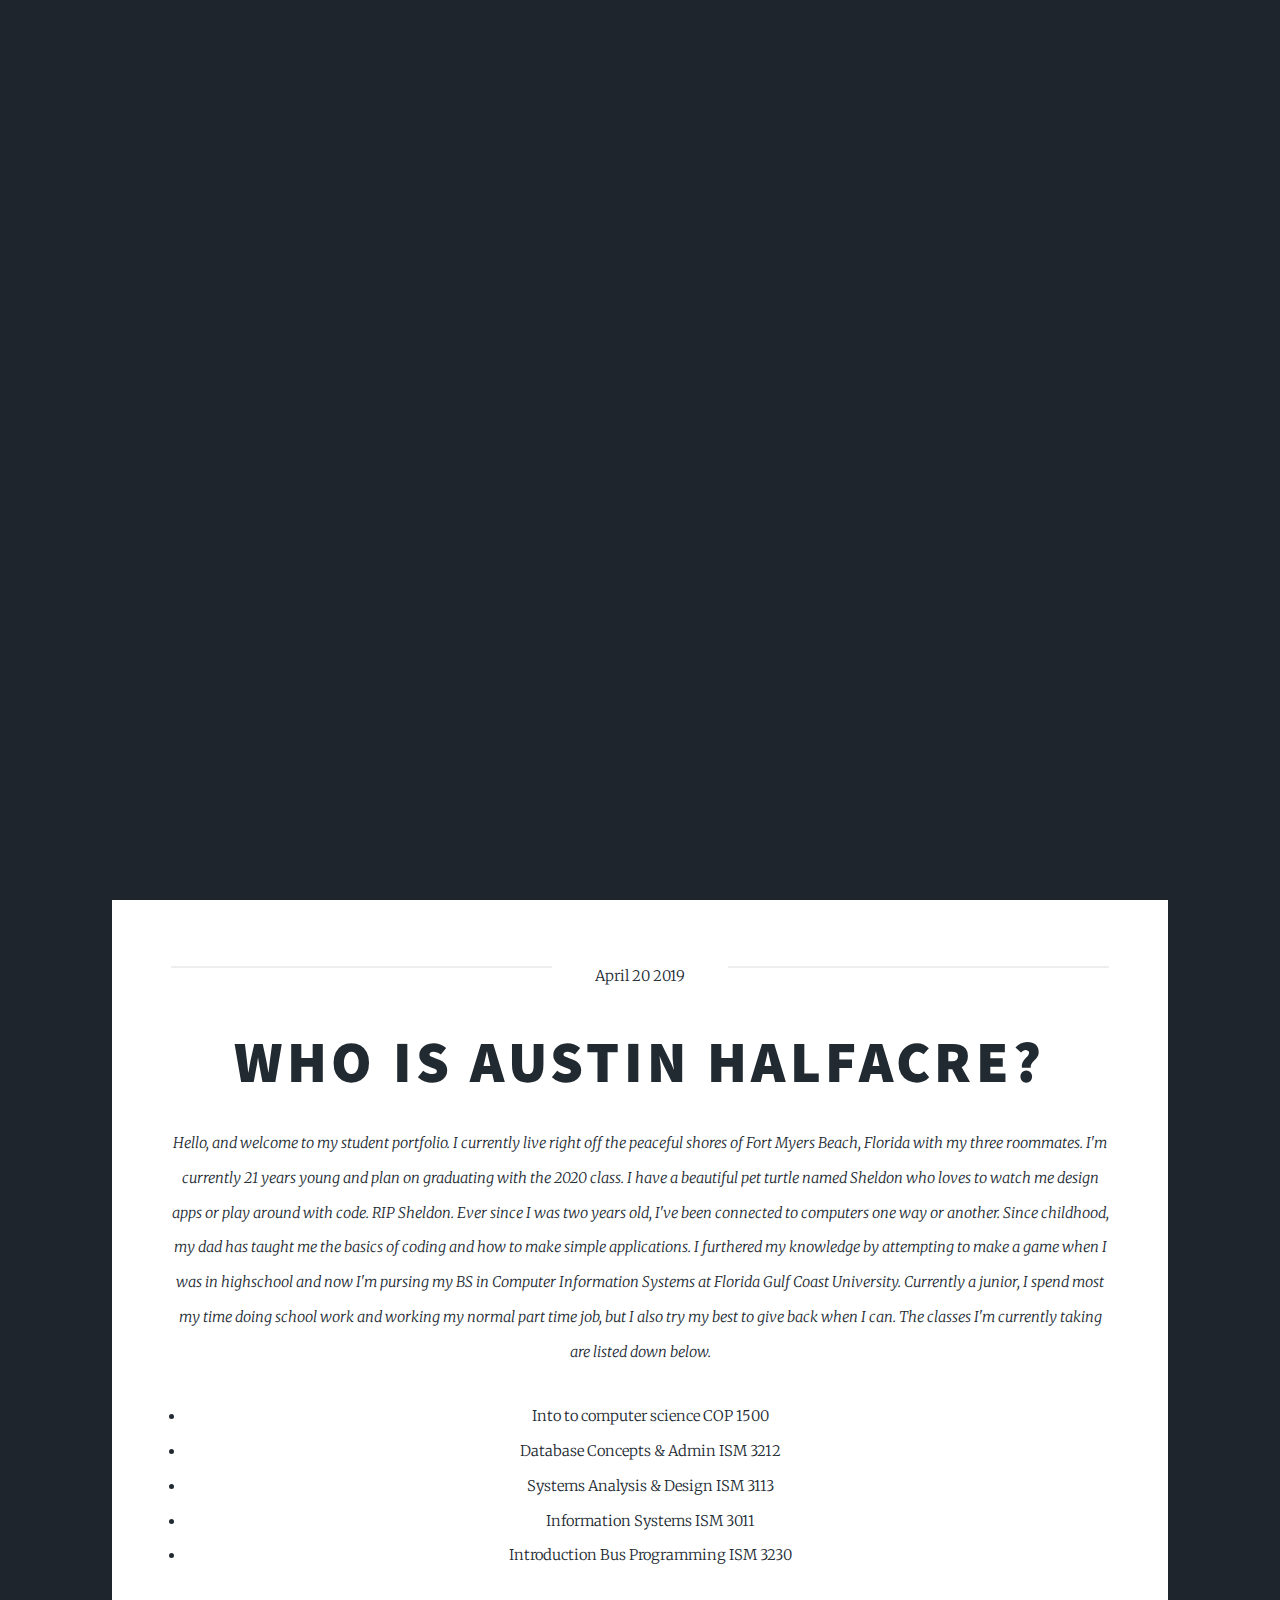
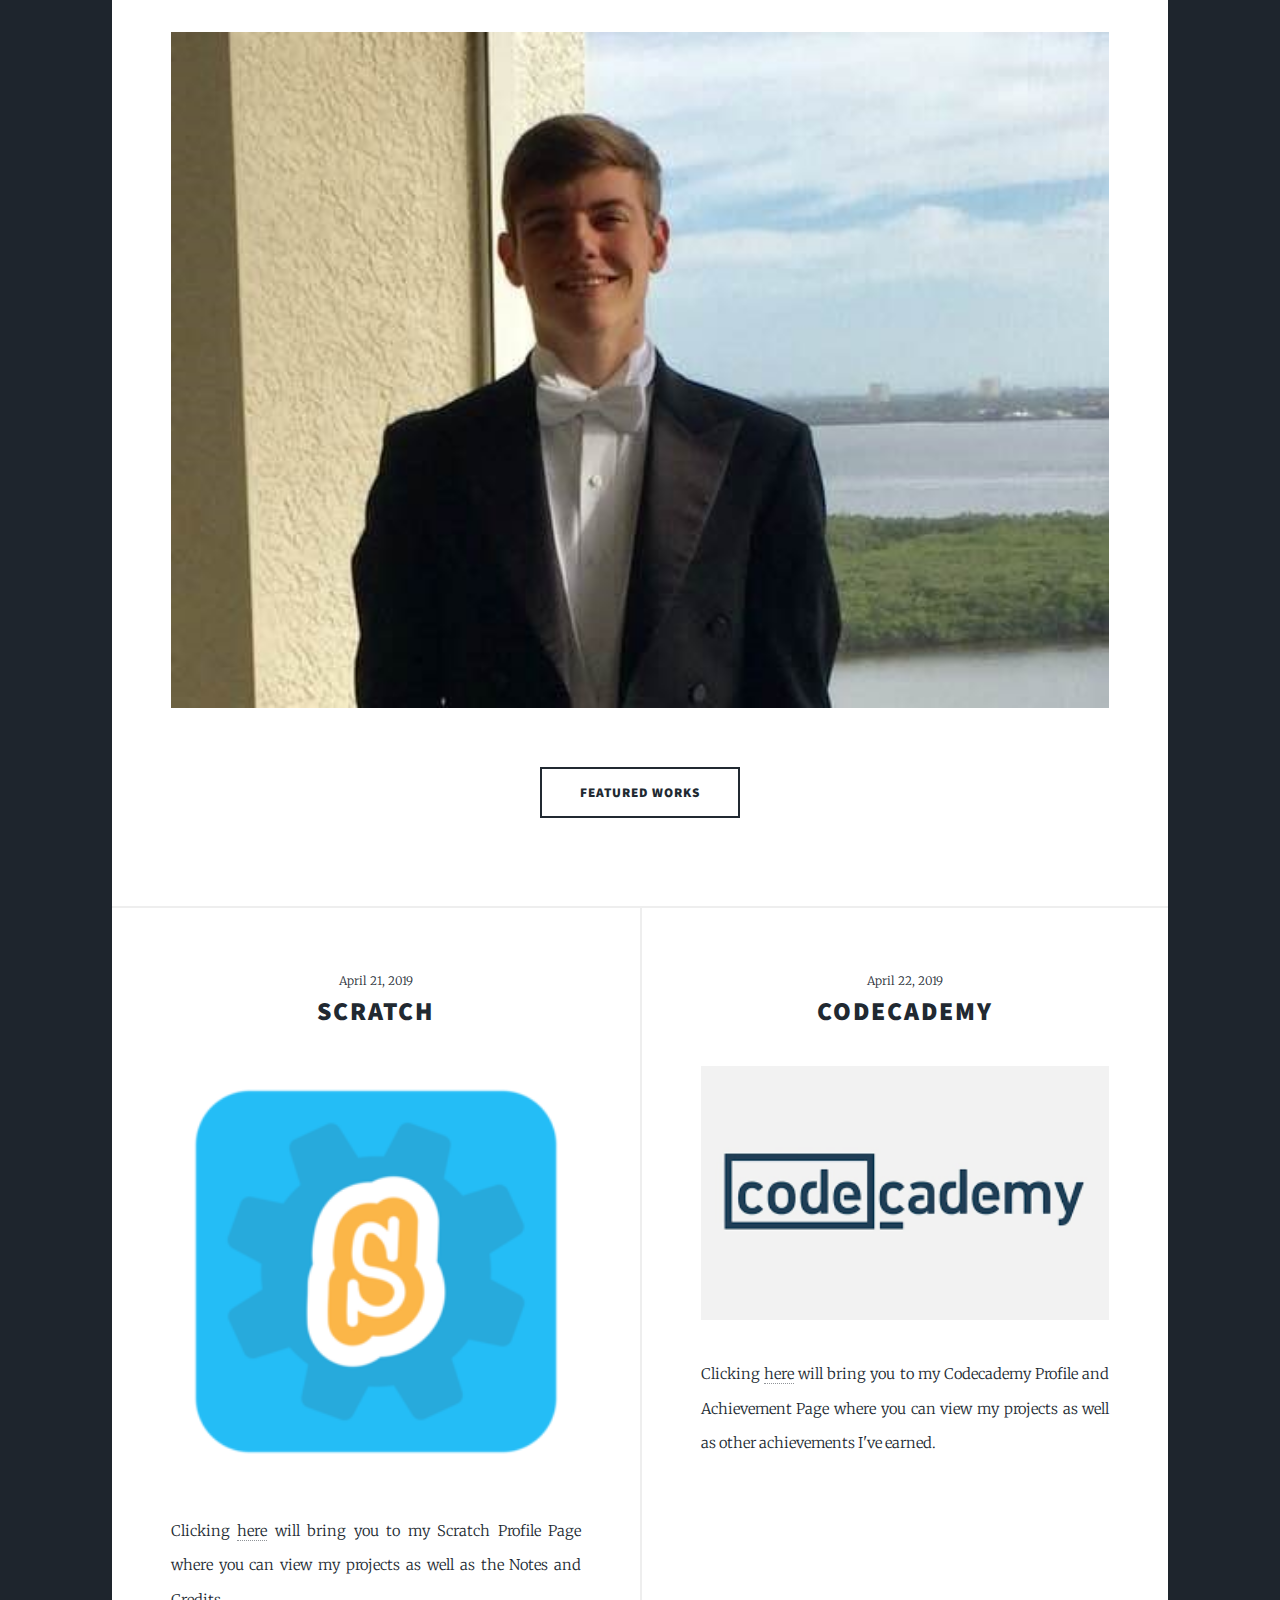
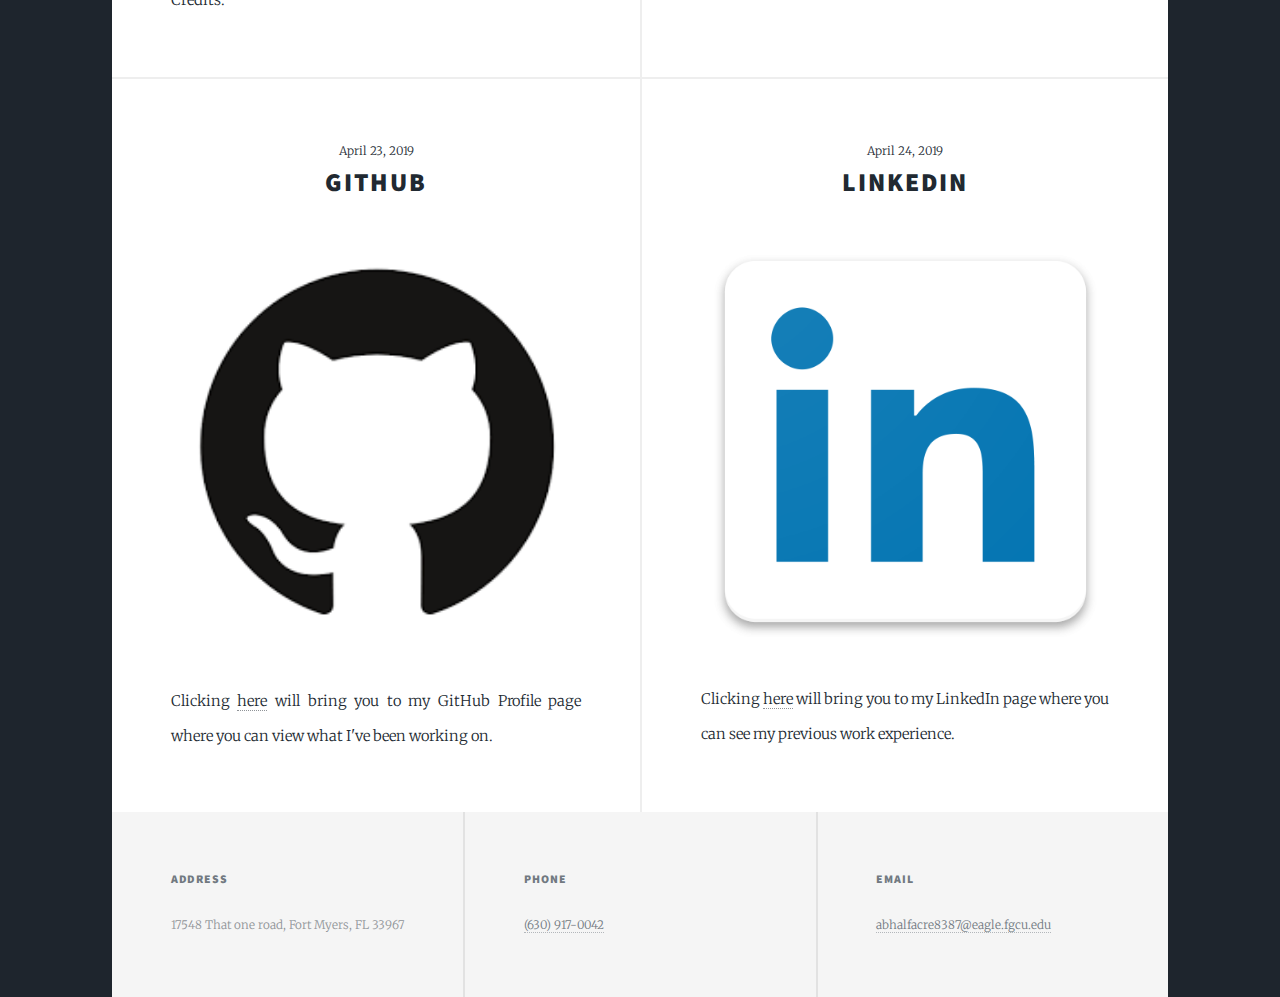
==== index.html @ ab6573c1 "Update index.html" ====
<!DOCTYPE HTML>
<html lang="en-US">
	<head>
		<title>Student Portfolio by Austin Halfacre</title>
		<meta charset="utf-8" />
		<meta name="viewport" content="width=device-width, initial-scale=1, user-scalable=no" />
		<link rel="stylesheet" href="assets/css/main.css" />
		<noscript><link rel="stylesheet" href="assets/css/noscript.css" /></noscript>
	</head>
	<body class="is-preload">

		<!-- Wrapper -->
			<div id="wrapper" class="fade-in">

				<!-- Intro -->
					<div id="intro">
						<h1>My Portfolio</h1>
						<p>Welcome to my student portfolio website!</p>
						<ul class="actions">
							<li><a href="#header" class="button icon solo fa-arrow-down scrolly">Continue</a></li>
						</ul>
					</div>

				<!-- Header -->
					<header id="header">
						<a href="index.html" class="logo">About Me</a>
					</header>

				<!-- Nav -->
					<nav id="nav">
						<ul class="links">
							<li><a href="FR.html">Fields Report</a></li>
						</ul>
					</nav>

				<!-- Main -->
					<div id="main">

						<!-- Featured Post -->
							<article class="post featured">
								<header class="major">
									<span class="date">April 20 2019</span>
									<h2><a href="#">Who is Austin Halfacre?</a></h2>
									<p>Hello, and welcome to my student portfolio. I currently live right off the peaceful shores of Fort Myers Beach, Florida with my three roommates. I'm currently 21 years young and plan on graduating with the 2020 class. I have a beautiful pet turtle named Sheldon who loves to watch me design apps or play around with code. RIP Sheldon. Ever since I was two years old, I've been connected to computers one way or another. Since childhood, my dad has taught me the basics of coding and how to make simple applications. I furthered my knowledge by attempting to make a game when I was in highschool and now I'm pursing my BS in Computer Information Systems at Florida Gulf Coast University. Currently a junior, I spend most my time doing school work and working my normal part time job, but I also try my best to give back when I can. The classes I'm currently taking are listed down below.</p>
									<ul>
											<li>Into to computer science COP 1500</li>
											<li>Database Concepts & Admin ISM 3212</li>
											<li>Systems Analysis & Design ISM 3113</li>
											<li>Information Systems ISM 3011</li>
											<li>Introduction Bus Programming ISM 3230 </li>
										  </ul>
								</header>
								<a href="#" class="image main"><img src="images/me.jpg" alt="Me" /></a>
								<ul class="actions special">
									<li><a href="#" class="button large">Featured Works</a></li>
								</ul>
							</article>

						<!-- Posts -->
							<section class="posts">
								<article>
									<header>
										<span class="date">April 21, 2019</span>
										<h2><a href="#">Scratch<br />
										</a></h2>
									</header>
									<a href="#" class="image fit"><img src="images/scratch.png" alt="Scratch" /></a>
									<p>Clicking <a href="https://scratch.mit.edu/users/FatalKnifes/">here</a> will bring you to my Scratch Profile Page where you can view my projects as well as the Notes and Credits.
									</p>
								</article>
								<article>
									<header>
										<span class="date">April 22, 2019</span>
										<h2><a href="#">Codecademy<br />
										</a></h2>
									</header>
									<a href="#" class="image fit"><img src="images/ca.png" alt="Codecademy" /></a>
									<p>Clicking <a href="https://www.codecademy.com/users/Austin823/achievements/">here</a> will bring you to my Codecademy Profile and Achievement Page where you can view my projects as well as other achievements I've earned.</p>
								</article>
								<article>
									<header>
										<span class="date">April 23, 2019</span>
										<h2><a href="#">GitHub<br />
										</a></h2>
									</header>
									<a href="#" class="image fit"><img src="images/gh.png" alt="GitHub" /></a>
									<p>Clicking <a href="https://github.com/AustinHalfacre">here</a> will bring you to my GitHub Profile page where you can view what I've been working on.</p>
								</article>
								<article>
									<header>
										<span class="date">April 24, 2019</span>
										<h2><a href="#">LinkedIn<br />
										</a></h2>
									</header>
									<a href="#" class="image fit"><img src="images/li.png" alt="LinkedIn" /></a>
									<p>Clicking <a href="https://www.linkedin.com/in/austin-halfacre-40550a185/">here</a> will bring you to my LinkedIn page where you can see my previous work experience.</p>
								</article>
							</section>
					</div>

				<!-- Footer -->
					<footer id="footer">
							<section class="alt">
								<h3>Address</h3>
								<p>17548 That one road, Fort Myers, FL 33967</p>
							</section>
							<section>
								<h3>Phone</h3>
								<p><a href="#">(630) 917-0042</a></p>
							</section>
							<section>
								<h3>Email</h3>
								<p><a href="#">abhalfacre8387@eagle.fgcu.edu</a></p>
							</section>
					</footer>
			</div>
	</body>
</html>
---- assets/css/main.css ----
@import url(font-awesome.min.css);
@import url("https://fonts.googleapis.com/css?family=Merriweather:300,700,300italic,700italic|Source+Sans+Pro:900");

/*
	Massively by HTML5 UP
	html5up.net | @ajlkn
	Free for personal and commercial use under the CCA 3.0 license (html5up.net/license)
*/

html, body, div, span, applet, object,
iframe, h1, h2, h3, h4, h5, h6, p, blockquote,
pre, a, abbr, acronym, address, big, cite,
code, del, dfn, em, img, ins, kbd, q, s, samp,
small, strike, strong, sub, sup, tt, var, b,
u, i, center, dl, dt, dd, ol, ul, li, fieldset,
form, label, legend, table, caption, tbody,
tfoot, thead, tr, th, td, article, aside,
canvas, details, embed, figure, figcaption,
footer, header, hgroup, menu, nav, output, ruby,
section, summary, time, mark, audio, video {
	margin: 0;
	padding: 0;
	border: 0;
	font-size: 100%;
	font: inherit;
	vertical-align: baseline;}

article, aside, details, figcaption, figure,
footer, header, hgroup, menu, nav, section {
	display: block;}

body {
	line-height: 1;
}

ol, ul {
	list-style: none;
}

blockquote, q {
	quotes: none;
}

	blockquote:before, blockquote:after, q:before, q:after {
		content: '';
		content: none;
	}

table {
	border-collapse: collapse;
	border-spacing: 0;
}

body {
	-webkit-text-size-adjust: none;
}

mark {
	background-color: transparent;
	color: inherit;
}

input::-moz-focus-inner {
	border: 0;
	padding: 0;
}

input, select, textarea {
	-moz-appearance: none;
	-webkit-appearance: none;
	-ms-appearance: none;
	appearance: none;
}

/* Basic */

	@-ms-viewport {
		width: device-width;
	}

	body {
		-ms-overflow-style: scrollbar;
	}

	@media screen and (max-width: 480px) {

		html, body {
			min-width: 320px;
		}

	}

	html {
		box-sizing: border-box;
	}

	*, *:before, *:after {
		box-sizing: inherit;
	}

	body {
		background-color: #1e252d;
	}

		body.is-preload *, body.is-preload *:before, body.is-preload *:after {
			-moz-animation: none !important;
			-webkit-animation: none !important;
			-ms-animation: none !important;
			animation: none !important;
			-moz-transition: none !important;
			-webkit-transition: none !important;
			-ms-transition: none !important;
			transition: none !important;
		}

/* Type */

	html {
		font-size: 16pt;
	}

		@media screen and (max-width: 1680px) {

			html {
				font-size: 12pt;
			}

		}

		@media screen and (max-width: 1280px) {

			html {
				font-size: 11pt;
			}

		}

		@media screen and (max-width: 360px) {

			html {
				font-size: 10pt;
			}

		}

	body {
		color: #212931;
	}

	body, input, select, textarea {
		font-family: "Merriweather", Georgia, serif;
		font-weight: 300;
		font-size: 1rem;
		line-height: 2.375;
	}

	a {
		-moz-transition: color 0.2s ease-in-out, background-color 0.2s ease-in-out, border-color 0.2s ease-in-out, box-shadow 0.2s ease-in-out;
		-webkit-transition: color 0.2s ease-in-out, background-color 0.2s ease-in-out, border-color 0.2s ease-in-out, box-shadow 0.2s ease-in-out;
		-ms-transition: color 0.2s ease-in-out, background-color 0.2s ease-in-out, border-color 0.2s ease-in-out, box-shadow 0.2s ease-in-out;
		transition: color 0.2s ease-in-out, background-color 0.2s ease-in-out, border-color 0.2s ease-in-out, box-shadow 0.2s ease-in-out;
		border-bottom: dotted 1px;
		text-decoration: none;
	}

		a:hover {
			border-bottom-color: transparent;
		}

	strong, b {
		font-weight: 600;
	}

	em, i {
		font-style: italic;
	}

	p {
		text-align: justify;
		margin: 0 0 2rem 0;
	}

	h1, h2, h3, h4, h5, h6 {
		font-family: "Source Sans Pro", Helvetica, sans-serif;
		font-weight: 900;
		line-height: 1.5;
		letter-spacing: 0.075em;
		text-transform: uppercase;
		margin: 0 0 1rem 0;
	}

		h1 a, h2 a, h3 a, h4 a, h5 a, h6 a {
			border-bottom: 0;
			color: inherit;
			text-decoration: none;
		}

	h1 {
		font-size: 4rem;
		line-height: 1.1;
		margin: 0 0 2rem 0;
	}

	h2 {
		font-size: 1.75rem;
		line-height: 1.3;
		margin: 0 0 1.5rem 0;
	}

	h3 {
		font-size: 1.25rem;
		margin: 0 0 1.5rem 0;
	}

	h4 {
		font-size: 1rem;
	}

	h5 {
		font-size: 0.9rem;
	}

	h6 {
		font-size: 0.8rem;
	}

	sub {
		font-size: 0.8rem;
		position: relative;
		top: 0.5rem;
	}

	sup {
		font-size: 0.8rem;
		position: relative;
		top: -0.5rem;
	}

	blockquote {
		border-left: solid 4px;
		font-style: italic;
		margin: 0 0 2rem 0;
		padding: 0.5rem 0 0.5rem 2rem;
	}

	code {
		border: solid 2px;
		font-family: "Courier New", monospace;
		font-size: 0.9rem;
		margin: 0 0.25rem;
		padding: 0.25rem 0.65rem;
	}

	pre {
		-webkit-overflow-scrolling: touch;
		font-family: "Courier New", monospace;
		font-size: 0.9rem;
		margin: 0 0 2rem 0;
	}

		pre code {
			display: block;
			line-height: 1.75;
			padding: 1rem 1.5rem;
			overflow-x: auto;
		}

	hr {
		border: 0;
		border-bottom: solid 2px;
		margin: 3rem 0;
	}

		hr.major {
			margin: 5rem 0;
		}

	.align-left {
		text-align: left;
	}

	.align-center {
		text-align: center;
	}

	.align-right {
		text-align: right;
	}

	input, select, textarea {
		color: #212931;
	}

	a {
		color: #212931;
		border-bottom-color: rgba(33, 41, 49, 0.5);
	}

		a:hover {
			border-bottom-color: transparent;
			color: #18bfef !important;
		}

	strong, b {
		color: #212931;
	}

	h1, h2, h3, h4, h5, h6 {
		color: #212931;
	}

	blockquote {
		border-left-color: #eeeeee;
	}

	code {
		background: rgba(220, 220, 220, 0.25);
		border-color: #eeeeee;
	}

	hr {
		border-bottom-color: #eeeeee;
	}

/* Row */

	.row {
		display: flex;
		flex-wrap: wrap;
		box-sizing: border-box;
		align-items: stretch;
	}

		.row > * {
			box-sizing: border-box;
		}

		.row.gtr-uniform > * > :last-child {
			margin-bottom: 0;
		}

		.row.aln-left {
			justify-content: flex-start;
		}

		.row.aln-center {
			justify-content: center;
		}

		.row.aln-right {
			justify-content: flex-end;
		}

		.row.aln-top {
			align-items: flex-start;
		}

		.row.aln-middle {
			align-items: center;
		}

		.row.aln-bottom {
			align-items: flex-end;
		}

		.row > .imp {
			order: -1;
		}

		.row > .col-1 {
			width: 8.3333333333%;
		}

		.row > .off-1 {
			margin-left: 8.3333333333%;
		}

		.row > .col-2 {
			width: 16.6666666667%;
		}

		.row > .off-2 {
			margin-left: 16.6666666667%;
		}

		.row > .col-3 {
			width: 25%;
		}

		.row > .off-3 {
			margin-left: 25%;
		}

		.row > .col-4 {
			width: 33.3333333333%;
		}

		.row > .off-4 {
			margin-left: 33.3333333333%;
		}

		.row > .col-5 {
			width: 41.6666666667%;
		}

		.row > .off-5 {
			margin-left: 41.6666666667%;
		}

		.row > .col-6 {
			width: 50%;
		}

		.row > .off-6 {
			margin-left: 50%;
		}

		.row > .col-7 {
			width: 58.3333333333%;
		}

		.row > .off-7 {
			margin-left: 58.3333333333%;
		}

		.row > .col-8 {
			width: 66.6666666667%;
		}

		.row > .off-8 {
			margin-left: 66.6666666667%;
		}

		.row > .col-9 {
			width: 75%;
		}

		.row > .off-9 {
			margin-left: 75%;
		}

		.row > .col-10 {
			width: 83.3333333333%;
		}

		.row > .off-10 {
			margin-left: 83.3333333333%;
		}

		.row > .col-11 {
			width: 91.6666666667%;
		}

		.row > .off-11 {
			margin-left: 91.6666666667%;
		}

		.row > .col-12 {
			width: 100%;
		}

		.row > .off-12 {
			margin-left: 100%;
		}

		.row.gtr-0 {
			margin-top: 0;
			margin-left: 0rem;
		}

			.row.gtr-0 > * {
				padding: 0 0 0 0rem;
			}

			.row.gtr-0.gtr-uniform {
				margin-top: 0rem;
			}

				.row.gtr-0.gtr-uniform > * {
					padding-top: 0rem;
				}

		.row.gtr-25 {
			margin-top: 0;
			margin-left: -0.375rem;
		}

			.row.gtr-25 > * {
				padding: 0 0 0 0.375rem;
			}

			.row.gtr-25.gtr-uniform {
				margin-top: -0.375rem;
			}

				.row.gtr-25.gtr-uniform > * {
					padding-top: 0.375rem;
				}

		.row.gtr-50 {
			margin-top: 0;
			margin-left: -0.75rem;
		}

			.row.gtr-50 > * {
				padding: 0 0 0 0.75rem;
			}

			.row.gtr-50.gtr-uniform {
				margin-top: -0.75rem;
			}

				.row.gtr-50.gtr-uniform > * {
					padding-top: 0.75rem;
				}

		.row {
			margin-top: 0;
			margin-left: -1.5rem;
		}

			.row > * {
				padding: 0 0 0 1.5rem;
			}

			.row.gtr-uniform {
				margin-top: -1.5rem;
			}

				.row.gtr-uniform > * {
					padding-top: 1.5rem;
				}

		.row.gtr-150 {
			margin-top: 0;
			margin-left: -2.25rem;
		}

			.row.gtr-150 > * {
				padding: 0 0 0 2.25rem;
			}

			.row.gtr-150.gtr-uniform {
				margin-top: -2.25rem;
			}

				.row.gtr-150.gtr-uniform > * {
					padding-top: 2.25rem;
				}

		.row.gtr-200 {
			margin-top: 0;
			margin-left: -3rem;
		}

			.row.gtr-200 > * {
				padding: 0 0 0 3rem;
			}

			.row.gtr-200.gtr-uniform {
				margin-top: -3rem;
			}

				.row.gtr-200.gtr-uniform > * {
					padding-top: 3rem;
				}

		@media screen and (max-width: 1680px) {

			.row {
				display: flex;
				flex-wrap: wrap;
				box-sizing: border-box;
				align-items: stretch;
			}

				.row > * {
					box-sizing: border-box;
				}

				.row.gtr-uniform > * > :last-child {
					margin-bottom: 0;
				}

				.row.aln-left {
					justify-content: flex-start;
				}

				.row.aln-center {
					justify-content: center;
				}

				.row.aln-right {
					justify-content: flex-end;
				}

				.row.aln-top {
					align-items: flex-start;
				}

				.row.aln-middle {
					align-items: center;
				}

				.row.aln-bottom {
					align-items: flex-end;
				}

				.row > .imp-xlarge {
					order: -1;
				}

				.row > .col-1-xlarge {
					width: 8.3333333333%;
				}

				.row > .off-1-xlarge {
					margin-left: 8.3333333333%;
				}

				.row > .col-2-xlarge {
					width: 16.6666666667%;
				}

				.row > .off-2-xlarge {
					margin-left: 16.6666666667%;
				}

				.row > .col-3-xlarge {
					width: 25%;
				}

				.row > .off-3-xlarge {
					margin-left: 25%;
				}

				.row > .col-4-xlarge {
					width: 33.3333333333%;
				}

				.row > .off-4-xlarge {
					margin-left: 33.3333333333%;
				}

				.row > .col-5-xlarge {
					width: 41.6666666667%;
				}

				.row > .off-5-xlarge {
					margin-left: 41.6666666667%;
				}

				.row > .col-6-xlarge {
					width: 50%;
				}

				.row > .off-6-xlarge {
					margin-left: 50%;
				}

				.row > .col-7-xlarge {
					width: 58.3333333333%;
				}

				.row > .off-7-xlarge {
					margin-left: 58.3333333333%;
				}

				.row > .col-8-xlarge {
					width: 66.6666666667%;
				}

				.row > .off-8-xlarge {
					margin-left: 66.6666666667%;
				}

				.row > .col-9-xlarge {
					width: 75%;
				}

				.row > .off-9-xlarge {
					margin-left: 75%;
				}

				.row > .col-10-xlarge {
					width: 83.3333333333%;
				}

				.row > .off-10-xlarge {
					margin-left: 83.3333333333%;
				}

				.row > .col-11-xlarge {
					width: 91.6666666667%;
				}

				.row > .off-11-xlarge {
					margin-left: 91.6666666667%;
				}

				.row > .col-12-xlarge {
					width: 100%;
				}

				.row > .off-12-xlarge {
					margin-left: 100%;
				}

				.row.gtr-0 {
					margin-top: 0;
					margin-left: 0rem;
				}

					.row.gtr-0 > * {
						padding: 0 0 0 0rem;
					}

					.row.gtr-0.gtr-uniform {
						margin-top: 0rem;
					}

						.row.gtr-0.gtr-uniform > * {
							padding-top: 0rem;
						}

				.row.gtr-25 {
					margin-top: 0;
					margin-left: -0.375rem;
				}

					.row.gtr-25 > * {
						padding: 0 0 0 0.375rem;
					}

					.row.gtr-25.gtr-uniform {
						margin-top: -0.375rem;
					}

						.row.gtr-25.gtr-uniform > * {
							padding-top: 0.375rem;
						}

				.row.gtr-50 {
					margin-top: 0;
					margin-left: -0.75rem;
				}

					.row.gtr-50 > * {
						padding: 0 0 0 0.75rem;
					}

					.row.gtr-50.gtr-uniform {
						margin-top: -0.75rem;
					}

						.row.gtr-50.gtr-uniform > * {
							padding-top: 0.75rem;
						}

				.row {
					margin-top: 0;
					margin-left: -1.5rem;
				}

					.row > * {
						padding: 0 0 0 1.5rem;
					}

					.row.gtr-uniform {
						margin-top: -1.5rem;
					}

						.row.gtr-uniform > * {
							padding-top: 1.5rem;
						}

				.row.gtr-150 {
					margin-top: 0;
					margin-left: -2.25rem;
				}

					.row.gtr-150 > * {
						padding: 0 0 0 2.25rem;
					}

					.row.gtr-150.gtr-uniform {
						margin-top: -2.25rem;
					}

						.row.gtr-150.gtr-uniform > * {
							padding-top: 2.25rem;
						}

				.row.gtr-200 {
					margin-top: 0;
					margin-left: -3rem;
				}

					.row.gtr-200 > * {
						padding: 0 0 0 3rem;
					}

					.row.gtr-200.gtr-uniform {
						margin-top: -3rem;
					}

						.row.gtr-200.gtr-uniform > * {
							padding-top: 3rem;
						}

		}

		@media screen and (max-width: 1280px) {

			.row {
				display: flex;
				flex-wrap: wrap;
				box-sizing: border-box;
				align-items: stretch;
			}

				.row > * {
					box-sizing: border-box;
				}

				.row.gtr-uniform > * > :last-child {
					margin-bottom: 0;
				}

				.row.aln-left {
					justify-content: flex-start;
				}

				.row.aln-center {
					justify-content: center;
				}

				.row.aln-right {
					justify-content: flex-end;
				}

				.row.aln-top {
					align-items: flex-start;
				}

				.row.aln-middle {
					align-items: center;
				}

				.row.aln-bottom {
					align-items: flex-end;
				}

				.row > .imp-large {
					order: -1;
				}

				.row > .col-1-large {
					width: 8.3333333333%;
				}

				.row > .off-1-large {
					margin-left: 8.3333333333%;
				}

				.row > .col-2-large {
					width: 16.6666666667%;
				}

				.row > .off-2-large {
					margin-left: 16.6666666667%;
				}

				.row > .col-3-large {
					width: 25%;
				}

				.row > .off-3-large {
					margin-left: 25%;
				}

				.row > .col-4-large {
					width: 33.3333333333%;
				}

				.row > .off-4-large {
					margin-left: 33.3333333333%;
				}

				.row > .col-5-large {
					width: 41.6666666667%;
				}

				.row > .off-5-large {
					margin-left: 41.6666666667%;
				}

				.row > .col-6-large {
					width: 50%;
				}

				.row > .off-6-large {
					margin-left: 50%;
				}

				.row > .col-7-large {
					width: 58.3333333333%;
				}

				.row > .off-7-large {
					margin-left: 58.3333333333%;
				}

				.row > .col-8-large {
					width: 66.6666666667%;
				}

				.row > .off-8-large {
					margin-left: 66.6666666667%;
				}

				.row > .col-9-large {
					width: 75%;
				}

				.row > .off-9-large {
					margin-left: 75%;
				}

				.row > .col-10-large {
					width: 83.3333333333%;
				}

				.row > .off-10-large {
					margin-left: 83.3333333333%;
				}

				.row > .col-11-large {
					width: 91.6666666667%;
				}

				.row > .off-11-large {
					margin-left: 91.6666666667%;
				}

				.row > .col-12-large {
					width: 100%;
				}

				.row > .off-12-large {
					margin-left: 100%;
				}

				.row.gtr-0 {
					margin-top: 0;
					margin-left: 0rem;
				}

					.row.gtr-0 > * {
						padding: 0 0 0 0rem;
					}

					.row.gtr-0.gtr-uniform {
						margin-top: 0rem;
					}

						.row.gtr-0.gtr-uniform > * {
							padding-top: 0rem;
						}

				.row.gtr-25 {
					margin-top: 0;
					margin-left: -0.375rem;
				}

					.row.gtr-25 > * {
						padding: 0 0 0 0.375rem;
					}

					.row.gtr-25.gtr-uniform {
						margin-top: -0.375rem;
					}

						.row.gtr-25.gtr-uniform > * {
							padding-top: 0.375rem;
						}

				.row.gtr-50 {
					margin-top: 0;
					margin-left: -0.75rem;
				}

					.row.gtr-50 > * {
						padding: 0 0 0 0.75rem;
					}

					.row.gtr-50.gtr-uniform {
						margin-top: -0.75rem;
					}

						.row.gtr-50.gtr-uniform > * {
							padding-top: 0.75rem;
						}

				.row {
					margin-top: 0;
					margin-left: -1.5rem;
				}

					.row > * {
						padding: 0 0 0 1.5rem;
					}

					.row.gtr-uniform {
						margin-top: -1.5rem;
					}

						.row.gtr-uniform > * {
							padding-top: 1.5rem;
						}

				.row.gtr-150 {
					margin-top: 0;
					margin-left: -2.25rem;
				}

					.row.gtr-150 > * {
						padding: 0 0 0 2.25rem;
					}

					.row.gtr-150.gtr-uniform {
						margin-top: -2.25rem;
					}

						.row.gtr-150.gtr-uniform > * {
							padding-top: 2.25rem;
						}

				.row.gtr-200 {
					margin-top: 0;
					margin-left: -3rem;
				}

					.row.gtr-200 > * {
						padding: 0 0 0 3rem;
					}

					.row.gtr-200.gtr-uniform {
						margin-top: -3rem;
					}

						.row.gtr-200.gtr-uniform > * {
							padding-top: 3rem;
						}

		}

		@media screen and (max-width: 980px) {

			.row {
				display: flex;
				flex-wrap: wrap;
				box-sizing: border-box;
				align-items: stretch;
			}

				.row > * {
					box-sizing: border-box;
				}

				.row.gtr-uniform > * > :last-child {
					margin-bottom: 0;
				}

				.row.aln-left {
					justify-content: flex-start;
				}

				.row.aln-center {
					justify-content: center;
				}

				.row.aln-right {
					justify-content: flex-end;
				}

				.row.aln-top {
					align-items: flex-start;
				}

				.row.aln-middle {
					align-items: center;
				}

				.row.aln-bottom {
					align-items: flex-end;
				}

				.row > .imp-medium {
					order: -1;
				}

				.row > .col-1-medium {
					width: 8.3333333333%;
				}

				.row > .off-1-medium {
					margin-left: 8.3333333333%;
				}

				.row > .col-2-medium {
					width: 16.6666666667%;
				}

				.row > .off-2-medium {
					margin-left: 16.6666666667%;
				}

				.row > .col-3-medium {
					width: 25%;
				}

				.row > .off-3-medium {
					margin-left: 25%;
				}

				.row > .col-4-medium {
					width: 33.3333333333%;
				}

				.row > .off-4-medium {
					margin-left: 33.3333333333%;
				}

				.row > .col-5-medium {
					width: 41.6666666667%;
				}

				.row > .off-5-medium {
					margin-left: 41.6666666667%;
				}

				.row > .col-6-medium {
					width: 50%;
				}

				.row > .off-6-medium {
					margin-left: 50%;
				}

				.row > .col-7-medium {
					width: 58.3333333333%;
				}

				.row > .off-7-medium {
					margin-left: 58.3333333333%;
				}

				.row > .col-8-medium {
					width: 66.6666666667%;
				}

				.row > .off-8-medium {
					margin-left: 66.6666666667%;
				}

				.row > .col-9-medium {
					width: 75%;
				}

				.row > .off-9-medium {
					margin-left: 75%;
				}

				.row > .col-10-medium {
					width: 83.3333333333%;
				}

				.row > .off-10-medium {
					margin-left: 83.3333333333%;
				}

				.row > .col-11-medium {
					width: 91.6666666667%;
				}

				.row > .off-11-medium {
					margin-left: 91.6666666667%;
				}

				.row > .col-12-medium {
					width: 100%;
				}

				.row > .off-12-medium {
					margin-left: 100%;
				}

				.row.gtr-0 {
					margin-top: 0;
					margin-left: 0rem;
				}

					.row.gtr-0 > * {
						padding: 0 0 0 0rem;
					}

					.row.gtr-0.gtr-uniform {
						margin-top: 0rem;
					}

						.row.gtr-0.gtr-uniform > * {
							padding-top: 0rem;
						}

				.row.gtr-25 {
					margin-top: 0;
					margin-left: -0.375rem;
				}

					.row.gtr-25 > * {
						padding: 0 0 0 0.375rem;
					}

					.row.gtr-25.gtr-uniform {
						margin-top: -0.375rem;
					}

						.row.gtr-25.gtr-uniform > * {
							padding-top: 0.375rem;
						}

				.row.gtr-50 {
					margin-top: 0;
					margin-left: -0.75rem;
				}

					.row.gtr-50 > * {
						padding: 0 0 0 0.75rem;
					}

					.row.gtr-50.gtr-uniform {
						margin-top: -0.75rem;
					}

						.row.gtr-50.gtr-uniform > * {
							padding-top: 0.75rem;
						}

				.row {
					margin-top: 0;
					margin-left: -1.5rem;
				}

					.row > * {
						padding: 0 0 0 1.5rem;
					}

					.row.gtr-uniform {
						margin-top: -1.5rem;
					}

						.row.gtr-uniform > * {
							padding-top: 1.5rem;
						}

				.row.gtr-150 {
					margin-top: 0;
					margin-left: -2.25rem;
				}

					.row.gtr-150 > * {
						padding: 0 0 0 2.25rem;
					}

					.row.gtr-150.gtr-uniform {
						margin-top: -2.25rem;
					}

						.row.gtr-150.gtr-uniform > * {
							padding-top: 2.25rem;
						}

				.row.gtr-200 {
					margin-top: 0;
					margin-left: -3rem;
				}

					.row.gtr-200 > * {
						padding: 0 0 0 3rem;
					}

					.row.gtr-200.gtr-uniform {
						margin-top: -3rem;
					}

						.row.gtr-200.gtr-uniform > * {
							padding-top: 3rem;
						}

		}

		@media screen and (max-width: 736px) {

			.row {
				display: flex;
				flex-wrap: wrap;
				box-sizing: border-box;
				align-items: stretch;
			}

				.row > * {
					box-sizing: border-box;
				}

				.row.gtr-uniform > * > :last-child {
					margin-bottom: 0;
				}

				.row.aln-left {
					justify-content: flex-start;
				}

				.row.aln-center {
					justify-content: center;
				}

				.row.aln-right {
					justify-content: flex-end;
				}

				.row.aln-top {
					align-items: flex-start;
				}

				.row.aln-middle {
					align-items: center;
				}

				.row.aln-bottom {
					align-items: flex-end;
				}

				.row > .imp-small {
					order: -1;
				}

				.row > .col-1-small {
					width: 8.3333333333%;
				}

				.row > .off-1-small {
					margin-left: 8.3333333333%;
				}

				.row > .col-2-small {
					width: 16.6666666667%;
				}

				.row > .off-2-small {
					margin-left: 16.6666666667%;
				}

				.row > .col-3-small {
					width: 25%;
				}

				.row > .off-3-small {
					margin-left: 25%;
				}

				.row > .col-4-small {
					width: 33.3333333333%;
				}

				.row > .off-4-small {
					margin-left: 33.3333333333%;
				}

				.row > .col-5-small {
					width: 41.6666666667%;
				}

				.row > .off-5-small {
					margin-left: 41.6666666667%;
				}

				.row > .col-6-small {
					width: 50%;
				}

				.row > .off-6-small {
					margin-left: 50%;
				}

				.row > .col-7-small {
					width: 58.3333333333%;
				}

				.row > .off-7-small {
					margin-left: 58.3333333333%;
				}

				.row > .col-8-small {
					width: 66.6666666667%;
				}

				.row > .off-8-small {
					margin-left: 66.6666666667%;
				}

				.row > .col-9-small {
					width: 75%;
				}

				.row > .off-9-small {
					margin-left: 75%;
				}

				.row > .col-10-small {
					width: 83.3333333333%;
				}

				.row > .off-10-small {
					margin-left: 83.3333333333%;
				}

				.row > .col-11-small {
					width: 91.6666666667%;
				}

				.row > .off-11-small {
					margin-left: 91.6666666667%;
				}

				.row > .col-12-small {
					width: 100%;
				}

				.row > .off-12-small {
					margin-left: 100%;
				}

				.row.gtr-0 {
					margin-top: 0;
					margin-left: 0rem;
				}

					.row.gtr-0 > * {
						padding: 0 0 0 0rem;
					}

					.row.gtr-0.gtr-uniform {
						margin-top: 0rem;
					}

						.row.gtr-0.gtr-uniform > * {
							padding-top: 0rem;
						}

				.row.gtr-25 {
					margin-top: 0;
					margin-left: -0.375rem;
				}

					.row.gtr-25 > * {
						padding: 0 0 0 0.375rem;
					}

					.row.gtr-25.gtr-uniform {
						margin-top: -0.375rem;
					}

						.row.gtr-25.gtr-uniform > * {
							padding-top: 0.375rem;
						}

				.row.gtr-50 {
					margin-top: 0;
					margin-left: -0.75rem;
				}

					.row.gtr-50 > * {
						padding: 0 0 0 0.75rem;
					}

					.row.gtr-50.gtr-uniform {
						margin-top: -0.75rem;
					}

						.row.gtr-50.gtr-uniform > * {
							padding-top: 0.75rem;
						}

				.row {
					margin-top: 0;
					margin-left: -1.5rem;
				}

					.row > * {
						padding: 0 0 0 1.5rem;
					}

					.row.gtr-uniform {
						margin-top: -1.5rem;
					}

						.row.gtr-uniform > * {
							padding-top: 1.5rem;
						}

				.row.gtr-150 {
					margin-top: 0;
					margin-left: -2.25rem;
				}

					.row.gtr-150 > * {
						padding: 0 0 0 2.25rem;
					}

					.row.gtr-150.gtr-uniform {
						margin-top: -2.25rem;
					}

						.row.gtr-150.gtr-uniform > * {
							padding-top: 2.25rem;
						}

				.row.gtr-200 {
					margin-top: 0;
					margin-left: -3rem;
				}

					.row.gtr-200 > * {
						padding: 0 0 0 3rem;
					}

					.row.gtr-200.gtr-uniform {
						margin-top: -3rem;
					}

						.row.gtr-200.gtr-uniform > * {
							padding-top: 3rem;
						}

		}

		@media screen and (max-width: 480px) {

			.row {
				display: flex;
				flex-wrap: wrap;
				box-sizing: border-box;
				align-items: stretch;
			}

				.row > * {
					box-sizing: border-box;
				}

				.row.gtr-uniform > * > :last-child {
					margin-bottom: 0;
				}

				.row.aln-left {
					justify-content: flex-start;
				}

				.row.aln-center {
					justify-content: center;
				}

				.row.aln-right {
					justify-content: flex-end;
				}

				.row.aln-top {
					align-items: flex-start;
				}

				.row.aln-middle {
					align-items: center;
				}

				.row.aln-bottom {
					align-items: flex-end;
				}

				.row > .imp-xsmall {
					order: -1;
				}

				.row > .col-1-xsmall {
					width: 8.3333333333%;
				}

				.row > .off-1-xsmall {
					margin-left: 8.3333333333%;
				}

				.row > .col-2-xsmall {
					width: 16.6666666667%;
				}

				.row > .off-2-xsmall {
					margin-left: 16.6666666667%;
				}

				.row > .col-3-xsmall {
					width: 25%;
				}

				.row > .off-3-xsmall {
					margin-left: 25%;
				}

				.row > .col-4-xsmall {
					width: 33.3333333333%;
				}

				.row > .off-4-xsmall {
					margin-left: 33.3333333333%;
				}

				.row > .col-5-xsmall {
					width: 41.6666666667%;
				}

				.row > .off-5-xsmall {
					margin-left: 41.6666666667%;
				}

				.row > .col-6-xsmall {
					width: 50%;
				}

				.row > .off-6-xsmall {
					margin-left: 50%;
				}

				.row > .col-7-xsmall {
					width: 58.3333333333%;
				}

				.row > .off-7-xsmall {
					margin-left: 58.3333333333%;
				}

				.row > .col-8-xsmall {
					width: 66.6666666667%;
				}

				.row > .off-8-xsmall {
					margin-left: 66.6666666667%;
				}

				.row > .col-9-xsmall {
					width: 75%;
				}

				.row > .off-9-xsmall {
					margin-left: 75%;
				}

				.row > .col-10-xsmall {
					width: 83.3333333333%;
				}

				.row > .off-10-xsmall {
					margin-left: 83.3333333333%;
				}

				.row > .col-11-xsmall {
					width: 91.6666666667%;
				}

				.row > .off-11-xsmall {
					margin-left: 91.6666666667%;
				}

				.row > .col-12-xsmall {
					width: 100%;
				}

				.row > .off-12-xsmall {
					margin-left: 100%;
				}

				.row.gtr-0 {
					margin-top: 0;
					margin-left: 0rem;
				}

					.row.gtr-0 > * {
						padding: 0 0 0 0rem;
					}

					.row.gtr-0.gtr-uniform {
						margin-top: 0rem;
					}

						.row.gtr-0.gtr-uniform > * {
							padding-top: 0rem;
						}

				.row.gtr-25 {
					margin-top: 0;
					margin-left: -0.375rem;
				}

					.row.gtr-25 > * {
						padding: 0 0 0 0.375rem;
					}

					.row.gtr-25.gtr-uniform {
						margin-top: -0.375rem;
					}

						.row.gtr-25.gtr-uniform > * {
							padding-top: 0.375rem;
						}

				.row.gtr-50 {
					margin-top: 0;
					margin-left: -0.75rem;
				}

					.row.gtr-50 > * {
						padding: 0 0 0 0.75rem;
					}

					.row.gtr-50.gtr-uniform {
						margin-top: -0.75rem;
					}

						.row.gtr-50.gtr-uniform > * {
							padding-top: 0.75rem;
						}

				.row {
					margin-top: 0;
					margin-left: -1.5rem;
				}

					.row > * {
						padding: 0 0 0 1.5rem;
					}

					.row.gtr-uniform {
						margin-top: -1.5rem;
					}

						.row.gtr-uniform > * {
							padding-top: 1.5rem;
						}

				.row.gtr-150 {
					margin-top: 0;
					margin-left: -2.25rem;
				}

					.row.gtr-150 > * {
						padding: 0 0 0 2.25rem;
					}

					.row.gtr-150.gtr-uniform {
						margin-top: -2.25rem;
					}

						.row.gtr-150.gtr-uniform > * {
							padding-top: 2.25rem;
						}

				.row.gtr-200 {
					margin-top: 0;
					margin-left: -3rem;
				}

					.row.gtr-200 > * {
						padding: 0 0 0 3rem;
					}

					.row.gtr-200.gtr-uniform {
						margin-top: -3rem;
					}

						.row.gtr-200.gtr-uniform > * {
							padding-top: 3rem;
						}

		}

		@media screen and (max-width: 360px) {

			.row {
				display: flex;
				flex-wrap: wrap;
				box-sizing: border-box;
				align-items: stretch;
			}

				.row > * {
					box-sizing: border-box;
				}

				.row.gtr-uniform > * > :last-child {
					margin-bottom: 0;
				}

				.row.aln-left {
					justify-content: flex-start;
				}

				.row.aln-center {
					justify-content: center;
				}

				.row.aln-right {
					justify-content: flex-end;
				}

				.row.aln-top {
					align-items: flex-start;
				}

				.row.aln-middle {
					align-items: center;
				}

				.row.aln-bottom {
					align-items: flex-end;
				}

				.row > .imp-xxsmall {
					order: -1;
				}

				.row > .col-1-xxsmall {
					width: 8.3333333333%;
				}

				.row > .off-1-xxsmall {
					margin-left: 8.3333333333%;
				}

				.row > .col-2-xxsmall {
					width: 16.6666666667%;
				}

				.row > .off-2-xxsmall {
					margin-left: 16.6666666667%;
				}

				.row > .col-3-xxsmall {
					width: 25%;
				}

				.row > .off-3-xxsmall {
					margin-left: 25%;
				}

				.row > .col-4-xxsmall {
					width: 33.3333333333%;
				}

				.row > .off-4-xxsmall {
					margin-left: 33.3333333333%;
				}

				.row > .col-5-xxsmall {
					width: 41.6666666667%;
				}

				.row > .off-5-xxsmall {
					margin-left: 41.6666666667%;
				}

				.row > .col-6-xxsmall {
					width: 50%;
				}

				.row > .off-6-xxsmall {
					margin-left: 50%;
				}

				.row > .col-7-xxsmall {
					width: 58.3333333333%;
				}

				.row > .off-7-xxsmall {
					margin-left: 58.3333333333%;
				}

				.row > .col-8-xxsmall {
					width: 66.6666666667%;
				}

				.row > .off-8-xxsmall {
					margin-left: 66.6666666667%;
				}

				.row > .col-9-xxsmall {
					width: 75%;
				}

				.row > .off-9-xxsmall {
					margin-left: 75%;
				}

				.row > .col-10-xxsmall {
					width: 83.3333333333%;
				}

				.row > .off-10-xxsmall {
					margin-left: 83.3333333333%;
				}

				.row > .col-11-xxsmall {
					width: 91.6666666667%;
				}

				.row > .off-11-xxsmall {
					margin-left: 91.6666666667%;
				}

				.row > .col-12-xxsmall {
					width: 100%;
				}

				.row > .off-12-xxsmall {
					margin-left: 100%;
				}

				.row.gtr-0 {
					margin-top: 0;
					margin-left: 0rem;
				}

					.row.gtr-0 > * {
						padding: 0 0 0 0rem;
					}

					.row.gtr-0.gtr-uniform {
						margin-top: 0rem;
					}

						.row.gtr-0.gtr-uniform > * {
							padding-top: 0rem;
						}

				.row.gtr-25 {
					margin-top: 0;
					margin-left: -0.375rem;
				}

					.row.gtr-25 > * {
						padding: 0 0 0 0.375rem;
					}

					.row.gtr-25.gtr-uniform {
						margin-top: -0.375rem;
					}

						.row.gtr-25.gtr-uniform > * {
							padding-top: 0.375rem;
						}

				.row.gtr-50 {
					margin-top: 0;
					margin-left: -0.75rem;
				}

					.row.gtr-50 > * {
						padding: 0 0 0 0.75rem;
					}

					.row.gtr-50.gtr-uniform {
						margin-top: -0.75rem;
					}

						.row.gtr-50.gtr-uniform > * {
							padding-top: 0.75rem;
						}

				.row {
					margin-top: 0;
					margin-left: -1.5rem;
				}

					.row > * {
						padding: 0 0 0 1.5rem;
					}

					.row.gtr-uniform {
						margin-top: -1.5rem;
					}

						.row.gtr-uniform > * {
							padding-top: 1.5rem;
						}

				.row.gtr-150 {
					margin-top: 0;
					margin-left: -2.25rem;
				}

					.row.gtr-150 > * {
						padding: 0 0 0 2.25rem;
					}

					.row.gtr-150.gtr-uniform {
						margin-top: -2.25rem;
					}

						.row.gtr-150.gtr-uniform > * {
							padding-top: 2.25rem;
						}

				.row.gtr-200 {
					margin-top: 0;
					margin-left: -3rem;
				}

					.row.gtr-200 > * {
						padding: 0 0 0 3rem;
					}

					.row.gtr-200.gtr-uniform {
						margin-top: -3rem;
					}

						.row.gtr-200.gtr-uniform > * {
							padding-top: 3rem;
						}

		}

/* Box */

	.box {
		border: solid 2px;
		margin-bottom: 2rem;
		padding: 1.5rem;
	}

		.box > :last-child,
		.box > :last-child > :last-child,
		.box > :last-child > :last-child > :last-child {
			margin-bottom: 0;
		}

		.box.alt {
			border: 0;
			border-radius: 0;
			padding: 0;
		}

	.box {
		border-color: #eeeeee;
	}

/* Button */

	input[type="submit"],
	input[type="reset"],
	input[type="button"],
	button,
	.button {
		-moz-appearance: none;
		-webkit-appearance: none;
		-ms-appearance: none;
		appearance: none;
		-moz-transition: background-color 0.2s ease-in-out, box-shadow 0.2s ease-in-out, color 0.2s ease-in-out;
		-webkit-transition: background-color 0.2s ease-in-out, box-shadow 0.2s ease-in-out, color 0.2s ease-in-out;
		-ms-transition: background-color 0.2s ease-in-out, box-shadow 0.2s ease-in-out, color 0.2s ease-in-out;
		transition: background-color 0.2s ease-in-out, box-shadow 0.2s ease-in-out, color 0.2s ease-in-out;
		border: 0;
		border-radius: 0;
		cursor: pointer;
		display: inline-block;
		font-family: "Source Sans Pro", Helvetica, sans-serif;
		font-size: 0.8rem;
		font-weight: 900;
		letter-spacing: 0.075em;
		height: 3rem;
		line-height: 3rem;
		padding: 0 2rem;
		text-align: center;
		text-decoration: none;
		text-transform: uppercase;
		white-space: nowrap;
	}

		input[type="submit"].icon:before,
		input[type="reset"].icon:before,
		input[type="button"].icon:before,
		button.icon:before,
		.button.icon:before {
			margin-right: 0.5rem;
		}

		input[type="submit"].icon.solo,
		input[type="reset"].icon.solo,
		input[type="button"].icon.solo,
		button.icon.solo,
		.button.icon.solo {
			position: relative;
			width: 4rem;
			height: 4rem;
			line-height: 4rem;
			border-radius: 4rem;
			text-indent: 4rem;
			overflow: hidden;
			padding: 0;
			white-space: nowrap;
		}

			input[type="submit"].icon.solo:before,
			input[type="reset"].icon.solo:before,
			input[type="button"].icon.solo:before,
			button.icon.solo:before,
			.button.icon.solo:before {
				position: absolute;
				display: block;
				top: 0;
				left: 0;
				width: inherit;
				height: inherit;
				line-height: inherit;
				font-size: 1.25rem;
				margin-right: 0;
				text-align: center;
				text-indent: 0;
			}

		input[type="submit"].fit,
		input[type="reset"].fit,
		input[type="button"].fit,
		button.fit,
		.button.fit {
			width: 100%;
		}

		input[type="submit"].small,
		input[type="reset"].small,
		input[type="button"].small,
		button.small,
		.button.small {
			font-size: 0.7rem;
			height: 2.5rem;
			line-height: 2.5rem;
			padding: 0 1.5rem;
		}

		input[type="submit"].large,
		input[type="reset"].large,
		input[type="button"].large,
		button.large,
		.button.large {
			font-size: 0.9rem;
			height: 3.5rem;
			line-height: 3.5rem;
			padding: 0 2.75rem;
		}

		@media screen and (max-width: 980px) {

			input[type="submit"],
			input[type="reset"],
			input[type="button"],
			button,
			.button {
				font-size: 0.9rem;
				height: 3.25rem;
				line-height: 3.25rem;
			}

				input[type="submit"].large,
				input[type="reset"].large,
				input[type="button"].large,
				button.large,
				.button.large {
					font-size: 1rem;
					height: 3.75rem;
					line-height: 3.75rem;
				}

		}

		input[type="submit"].disabled, input[type="submit"]:disabled,
		input[type="reset"].disabled,
		input[type="reset"]:disabled,
		input[type="button"].disabled,
		input[type="button"]:disabled,
		button.disabled,
		button:disabled,
		.button.disabled,
		.button:disabled {
			pointer-events: none;
			opacity: 0.25;
		}

	input[type="submit"],
	input[type="reset"],
	input[type="button"],
	button,
	.button {
		background-color: transparent;
		box-shadow: inset 0 0 0 2px #212931;
		color: #212931 !important;
	}

		input[type="submit"]:hover,
		input[type="reset"]:hover,
		input[type="button"]:hover,
		button:hover,
		.button:hover {
			box-shadow: inset 0 0 0 2px #18bfef;
			color: #18bfef !important;
		}

		input[type="submit"].primary,
		input[type="reset"].primary,
		input[type="button"].primary,
		button.primary,
		.button.primary {
			background-color: #212931;
			box-shadow: none;
			color: #ffffff !important;
		}

			input[type="submit"].primary:hover,
			input[type="reset"].primary:hover,
			input[type="button"].primary:hover,
			button.primary:hover,
			.button.primary:hover {
				background-color: #18bfef;
			}

/* Form */

	form {
		margin: 0 0 2rem 0;
	}

		form > :last-child {
			margin-bottom: 0;
		}

		form > .fields {
			display: -moz-flex;
			display: -webkit-flex;
			display: -ms-flex;
			display: flex;
			-moz-flex-wrap: wrap;
			-webkit-flex-wrap: wrap;
			-ms-flex-wrap: wrap;
			flex-wrap: wrap;
			width: calc(100% + 3rem);
			margin: -1.5rem 0 2rem -1.5rem;
		}

			form > .fields > .field {
				-moz-flex-grow: 0;
				-webkit-flex-grow: 0;
				-ms-flex-grow: 0;
				flex-grow: 0;
				-moz-flex-shrink: 0;
				-webkit-flex-shrink: 0;
				-ms-flex-shrink: 0;
				flex-shrink: 0;
				padding: 1.5rem 0 0 1.5rem;
				width: calc(100% - 1.5rem);
			}

				form > .fields > .field.half {
					width: calc(50% - 0.75rem);
				}

				form > .fields > .field.third {
					width: calc(100%/3 - 0.5rem);
				}

				form > .fields > .field.quarter {
					width: calc(25% - 0.375rem);
				}

		@media screen and (max-width: 480px) {

			form > .fields {
				width: calc(100% + 3rem);
				margin: -1.5rem 0 2rem -1.5rem;
			}

				form > .fields > .field {
					padding: 1.5rem 0 0 1.5rem;
					width: calc(100% - 1.5rem);
				}

					form > .fields > .field.half {
						width: calc(100% - 1.5rem);
					}

					form > .fields > .field.third {
						width: calc(100% - 1.5rem);
					}

					form > .fields > .field.quarter {
						width: calc(100% - 1.5rem);
					}

		}

	label {
		display: block;
		font-family: "Source Sans Pro", Helvetica, sans-serif;
		font-weight: 900;
		line-height: 1.5;
		letter-spacing: 0.075em;
		font-size: 0.8rem;
		text-transform: uppercase;
		margin: 0 0 0.75rem 0;
	}

		@media screen and (max-width: 980px) {

			label {
				font-size: 0.9rem;
			}

		}

	input[type="text"],
	input[type="password"],
	input[type="email"],
	select,
	textarea {
		-moz-appearance: none;
		-webkit-appearance: none;
		-ms-appearance: none;
		appearance: none;
		background: transparent;
		border-radius: 0;
		border: solid 2px;
		color: inherit;
		display: block;
		outline: 0;
		padding: 0 1rem;
		text-decoration: none;
		width: 100%;
	}

		input[type="text"]:invalid,
		input[type="password"]:invalid,
		input[type="email"]:invalid,
		select:invalid,
		textarea:invalid {
			box-shadow: none;
		}

	select {
		background-size: 1.25rem;
		background-repeat: no-repeat;
		background-position: calc(100% - 1rem) center;
		height: 3rem;
		padding-right: 3rem;
		text-overflow: ellipsis;
	}

		select:focus::-ms-value {
			background-color: transparent;
		}

		select::-ms-expand {
			display: none;
		}

	input[type="text"],
	input[type="password"],
	input[type="email"],
	select {
		height: 3rem;
	}

	textarea {
		padding: 0.75rem 1rem;
	}

	input[type="checkbox"],
	input[type="radio"] {
		-moz-appearance: none;
		-webkit-appearance: none;
		-ms-appearance: none;
		appearance: none;
		display: block;
		float: left;
		margin-right: -2rem;
		opacity: 0;
		width: 1rem;
		z-index: -1;
	}

		input[type="checkbox"] + label,
		input[type="radio"] + label {
			text-decoration: none;
			cursor: pointer;
			display: inline-block;
			font-size: 1rem;
			letter-spacing: 0;
			font-family: "Merriweather", Georgia, serif;
			text-transform: none;
			font-weight: 300;
			padding-left: 2.8rem;
			padding-right: 1rem;
			position: relative;
		}

			input[type="checkbox"] + label:before,
			input[type="radio"] + label:before {
				-moz-osx-font-smoothing: grayscale;
				-webkit-font-smoothing: antialiased;
				font-family: FontAwesome;
				font-style: normal;
				font-weight: normal;
				text-transform: none !important;
			}

			input[type="checkbox"] + label:before,
			input[type="radio"] + label:before {
				border-radius: 0;
				border: solid 2px;
				content: '';
				display: inline-block;
				height: 1.8rem;
				left: 0;
				line-height: 1.725rem;
				position: absolute;
				text-align: center;
				top: -0.125rem;
				width: 1.8rem;
			}

		input[type="checkbox"]:checked + label:before,
		input[type="radio"]:checked + label:before {
			content: '\f00c';
		}

	input[type="checkbox"] + label:before {
		border-radius: 0;
	}

	input[type="radio"] + label:before {
		border-radius: 100%;
	}

	::-webkit-input-placeholder {
		opacity: 1.0;
	}

	:-moz-placeholder {
		opacity: 1.0;
	}

	::-moz-placeholder {
		opacity: 1.0;
	}

	:-ms-input-placeholder {
		opacity: 1.0;
	}

	label {
		color: #212931;
	}

	input[type="text"],
	input[type="password"],
	input[type="email"],
	select,
	textarea {
		border-color: #eeeeee;
	}

		input[type="text"]:focus,
		input[type="password"]:focus,
		input[type="email"]:focus,
		select:focus,
		textarea:focus {
			border-color: #18bfef;
		}

	select {
		background-image: url("data:image/svg+xml;charset=utf8,%3Csvg xmlns='http://www.w3.org/2000/svg' width='40' height='40' preserveAspectRatio='none' viewBox='0 0 40 40'%3E%3Cpath d='M9.4,12.3l10.4,10.4l10.4-10.4c0.2-0.2,0.5-0.4,0.9-0.4c0.3,0,0.6,0.1,0.9,0.4l3.3,3.3c0.2,0.2,0.4,0.5,0.4,0.9 c0,0.4-0.1,0.6-0.4,0.9L20.7,31.9c-0.2,0.2-0.5,0.4-0.9,0.4c-0.3,0-0.6-0.1-0.9-0.4L4.3,17.3c-0.2-0.2-0.4-0.5-0.4-0.9 c0-0.4,0.1-0.6,0.4-0.9l3.3-3.3c0.2-0.2,0.5-0.4,0.9-0.4S9.1,12.1,9.4,12.3z' fill='%23eeeeee' /%3E%3C/svg%3E");
	}

		select option {
			background-color: #ffffff;
			color: #212931;
		}

	.select-wrapper:before {
		color: #eeeeee;
	}

	input[type="checkbox"] + label,
	input[type="radio"] + label {
		color: #212931;
	}

		input[type="checkbox"] + label:before,
		input[type="radio"] + label:before {
			border-color: #eeeeee;
		}

	input[type="checkbox"]:checked + label:before,
	input[type="radio"]:checked + label:before {
		background-color: #212931;
		border-color: #212931;
		color: #ffffff;
	}

	input[type="checkbox"]:focus + label:before,
	input[type="radio"]:focus + label:before {
		border-color: #18bfef;
	}

	::-webkit-input-placeholder {
		color: #909498 !important;
	}

	:-moz-placeholder {
		color: #909498 !important;
	}

	::-moz-placeholder {
		color: #909498 !important;
	}

	:-ms-input-placeholder {
		color: #909498 !important;
	}

	.formerize-placeholder {
		color: #909498 !important;
	}

/* Icon */

	.icon {
		text-decoration: none;
		border-bottom: none;
		position: relative;
	}

		.icon:before {
			-moz-osx-font-smoothing: grayscale;
			-webkit-font-smoothing: antialiased;
			font-family: FontAwesome;
			font-style: normal;
			font-weight: normal;
			text-transform: none !important;
		}

		.icon > .label {
			display: none;
		}

/* Image */

	.image {
		border: 0;
		display: inline-block;
		position: relative;
	}

		.image img {
			display: block;
		}

		.image.left, .image.right {
			max-width: 40%;
		}

			.image.left img, .image.right img {
				width: 100%;
			}

		.image.left {
			float: left;
			margin: 0 2rem 2rem 0;
			top: 0.75rem;
		}

		.image.right {
			float: right;
			margin: 0 0 2rem 2rem;
			top: 0.75rem;
		}

		.image.fit {
			display: block;
			margin: 2.5rem 0;
			width: 100%;
		}

			.image.fit:first-child {
				margin-top: 0;
			}

			.image.fit img {
				width: 100%;
			}

		.image.main {
			display: block;
			margin: 4rem 0;
			width: 100%;
		}

			.image.main:first-child {
				margin-top: 0;
			}

			.image.main img {
				width: 100%;
			}

		@media screen and (max-width: 736px) {

			.image.fit {
				margin: 2rem 0;
			}

			.image.main {
				margin: 2rem 0;
			}

		}

	a.image {
		overflow: hidden;
	}

		a.image img {
			-moz-transition: -moz-transform 0.2s ease-out;
			-webkit-transition: -webkit-transform 0.2s ease-out;
			-ms-transition: -ms-transform 0.2s ease-out;
			transition: transform 0.2s ease-out;
		}

		a.image:hover img {
			-moz-transform: scale(1.05);
			-webkit-transform: scale(1.05);
			-ms-transform: scale(1.05);
			transform: scale(1.05);
		}

/* Actions */

	ul.actions {
		display: -moz-flex;
		display: -webkit-flex;
		display: -ms-flex;
		display: flex;
		cursor: default;
		list-style: none;
		margin-left: -1rem;
		padding-left: 0;
	}

		ul.actions li {
			padding: 0 0 0 1rem;
			vertical-align: middle;
		}

		ul.actions.special {
			-moz-justify-content: center;
			-webkit-justify-content: center;
			-ms-justify-content: center;
			justify-content: center;
			width: 100%;
			margin-left: 0;
		}

			ul.actions.special li:first-child {
				padding-left: 0;
			}

		ul.actions.stacked {
			-moz-flex-direction: column;
			-webkit-flex-direction: column;
			-ms-flex-direction: column;
			flex-direction: column;
			margin-left: 0;
		}

			ul.actions.stacked li {
				padding: 1.3rem 0 0 0;
			}

				ul.actions.stacked li:first-child {
					padding-top: 0;
				}

		ul.actions.fit {
			width: calc(100% + 1rem);
		}

			ul.actions.fit li {
				-moz-flex-grow: 1;
				-webkit-flex-grow: 1;
				-ms-flex-grow: 1;
				flex-grow: 1;
				-moz-flex-shrink: 1;
				-webkit-flex-shrink: 1;
				-ms-flex-shrink: 1;
				flex-shrink: 1;
				width: 100%;
			}

				ul.actions.fit li > * {
					width: 100%;
				}

			ul.actions.fit.stacked {
				width: 100%;
			}

		@media screen and (max-width: 480px) {

			ul.actions:not(.fixed) {
				-moz-flex-direction: column;
				-webkit-flex-direction: column;
				-ms-flex-direction: column;
				flex-direction: column;
				margin-left: 0;
				width: 100% !important;
			}

				ul.actions:not(.fixed) li {
					-moz-flex-grow: 1;
					-webkit-flex-grow: 1;
					-ms-flex-grow: 1;
					flex-grow: 1;
					-moz-flex-shrink: 1;
					-webkit-flex-shrink: 1;
					-ms-flex-shrink: 1;
					flex-shrink: 1;
					padding: 1rem 0 0 0;
					text-align: center;
					width: 100%;
				}

					ul.actions:not(.fixed) li > * {
						width: 100%;
					}

					ul.actions:not(.fixed) li:first-child {
						padding-top: 0;
					}

					ul.actions:not(.fixed) li input[type="submit"],
					ul.actions:not(.fixed) li input[type="reset"],
					ul.actions:not(.fixed) li input[type="button"],
					ul.actions:not(.fixed) li button,
					ul.actions:not(.fixed) li .button {
						width: 100%;
					}

						ul.actions:not(.fixed) li input[type="submit"].icon:before,
						ul.actions:not(.fixed) li input[type="reset"].icon:before,
						ul.actions:not(.fixed) li input[type="button"].icon:before,
						ul.actions:not(.fixed) li button.icon:before,
						ul.actions:not(.fixed) li .button.icon:before {
							margin-left: -0.5rem;
						}

		}

/* Icons */

	ul.icons {
		cursor: default;
		list-style: none;
		padding-left: 0;
	}

		ul.icons li {
			display: inline-block;
			padding: 0 0.5rem 0 0;
			vertical-align: middle;
		}

			ul.icons li:last-child {
				padding-right: 0;
			}

			ul.icons li .icon:before {
				width: 2.25rem;
				height: 2.25rem;
				line-height: 2.25rem;
				display: inline-block;
				text-align: center;
				border-radius: 100%;
				font-size: 1.25rem;
			}

		ul.icons.alt li .icon:before {
			-moz-transition: color 0.2s ease-in-out, background-color 0.2s ease-in-out, border-color 0.2s ease-in-out, box-shadow 0.2s ease-in-out;
			-webkit-transition: color 0.2s ease-in-out, background-color 0.2s ease-in-out, border-color 0.2s ease-in-out, box-shadow 0.2s ease-in-out;
			-ms-transition: color 0.2s ease-in-out, background-color 0.2s ease-in-out, border-color 0.2s ease-in-out, box-shadow 0.2s ease-in-out;
			transition: color 0.2s ease-in-out, background-color 0.2s ease-in-out, border-color 0.2s ease-in-out, box-shadow 0.2s ease-in-out;
			font-size: 1rem;
		}

/* List */

	ol {
		list-style: decimal;
		margin: 0 0 2rem 0;
		padding-left: 1.25rem;
	}

		ol li {
			padding-left: 0.25rem;
		}

	ul {
		list-style: disc;
		margin: 0 0 2rem 0;
		padding-left: 1rem;
	}

		ul li {
			padding-left: 0.5rem;
		}

		ul.divided {
			list-style: none;
			padding-left: 0;
		}

			ul.divided li {
				border-top: solid 1px;
				padding: 0.5rem 0;
			}

				ul.divided li:first-child {
					border-top: 0;
					padding-top: 0;
				}

	dl {
		margin: 0 0 2rem 0;
	}

		dl dt {
			display: block;
			font-weight: 600;
			margin: 0 0 1rem 0;
		}

		dl dd {
			margin-left: 2rem;
		}

	ul.divided li {
		border-top-color: #eeeeee;
	}

	ul.icons li a.icon:hover:before {
		color: #18bfef;
	}

	ul.icons.alt li .icon:before {
		box-shadow: inset 0 0 0 2px #eeeeee;
	}

	ul.icons.alt li a.icon:hover:before {
		box-shadow: inset 0 0 0 2px #18bfef;
	}

/* Section/Article */

	section.special, article.special {
		text-align: center;
	}

	header {
		cursor: default;
	}

		header > .date {
			display: block;
			font-size: 0.8rem;
			height: 1rem;
			margin: 0 0 1rem 0;
			position: relative;
		}

		header > p {
			font-style: italic;
		}

		header > h1 + p {
			font-size: 1.1rem;
			margin-top: -0.5rem;
			line-height: 2;
		}

		header > h2 + p {
			font-size: 1rem;
			margin-top: -0.75rem;
		}

		header > h3 + p {
			font-size: 0.9rem;
			margin-top: -0.75rem;
		}

		header > h4 + p {
			font-size: 0.8rem;
			margin-top: -0.75rem;
		}

		header.major {
			margin: 0 0 4rem 0;
			text-align: center;
		}

			header.major > :last-child {
				margin-bottom: 0;
			}

			header.major > p {
				margin-top: 0;
				text-align: center;
			}

			header.major > .date {
				font-size: 1rem;
				margin: 0 0 4rem 0;
			}

				header.major > .date:before, header.major > .date:after {
					content: '';
					display: block;
					position: absolute;
					top: 50%;
					width: calc(50% - 6rem);
					border-top: solid 2px;
				}

				header.major > .date:before {
					left: 0;
				}

				header.major > .date:after {
					right: 0;
				}

		@media screen and (max-width: 980px) {

			header br {
				display: none;
			}

		}

		@media screen and (max-width: 736px) {

			header.major {
				margin: 0 0 2rem 0;
			}

		}

	header.major .date:before, header.major .date:after {
		border-top-color: #eeeeee;
	}

/* Table */

	.table-wrapper {
		-webkit-overflow-scrolling: touch;
		overflow-x: auto;
	}

	table {
		margin: 0 0 2rem 0;
		width: 100%;
	}

		table tbody tr {
			border: solid 1px;
			border-left: 0;
			border-right: 0;
		}

		table td {
			padding: 0.75rem 0.75rem;
		}

		table th {
			font-family: "Source Sans Pro", Helvetica, sans-serif;
			font-size: 0.8rem;
			font-weight: 900;
			letter-spacing: 0.075em;
			line-height: 1.5;
			padding: 0 0.75rem 0.75rem 0.75rem;
			text-align: left;
			text-transform: uppercase;
		}

			@media screen and (max-width: 980px) {

				table th {
					font-size: 0.9rem;
				}

			}

		table thead {
			border-bottom: solid 2px;
		}

		table tfoot {
			border-top: solid 2px;
		}

		table.alt {
			border-collapse: separate;
		}

			table.alt tbody tr td {
				border: solid 1px;
				border-left-width: 0;
				border-top-width: 0;
			}

				table.alt tbody tr td:first-child {
					border-left-width: 1px;
				}

			table.alt tbody tr:first-child td {
				border-top-width: 1px;
			}

			table.alt thead {
				border-bottom: 0;
			}

			table.alt tfoot {
				border-top: 0;
			}

	table tbody tr {
		border-color: #eeeeee;
	}

		table tbody tr:nth-child(2n + 1) {
			background-color: rgba(220, 220, 220, 0.25);
		}

	table th {
		color: #212931;
	}

	table thead {
		border-bottom-color: #eeeeee;
	}

	table tfoot {
		border-top-color: #eeeeee;
	}

	table.alt tbody tr td {
		border-color: #eeeeee;
	}

/* Pagination */

	.pagination {
		display: -moz-inline-flex;
		display: -webkit-inline-flex;
		display: -ms-inline-flex;
		display: inline-flex;
		-moz-user-select: none;
		-webkit-user-select: none;
		-ms-user-select: none;
		user-select: none;
		cursor: default;
		list-style: none;
		margin: 0 0 2rem 2px;
		padding: 0;
	}

		.pagination a, .pagination span {
			-moz-transition: background-color 0.2s ease-in-out, border-color 0.2s ease-in-out, box-shadow 0.2s ease-in-out, color 0.2s ease-in-out;
			-webkit-transition: background-color 0.2s ease-in-out, border-color 0.2s ease-in-out, box-shadow 0.2s ease-in-out, color 0.2s ease-in-out;
			-ms-transition: background-color 0.2s ease-in-out, border-color 0.2s ease-in-out, box-shadow 0.2s ease-in-out, color 0.2s ease-in-out;
			transition: background-color 0.2s ease-in-out, border-color 0.2s ease-in-out, box-shadow 0.2s ease-in-out, color 0.2s ease-in-out;
			border: solid 2px;
			display: inline-block;
			font-family: "Source Sans Pro", Helvetica, sans-serif;
			font-size: 0.8rem;
			font-weight: 900;
			height: 3rem;
			letter-spacing: 0.075em;
			line-height: calc(3rem - 4px);
			margin-left: -2px;
			min-width: 3rem;
			position: relative;
			text-align: center;
			text-decoration: none;
			text-transform: uppercase;
		}

		.pagination .next, .pagination .previous {
			text-decoration: none;
			padding: 0 1.75rem;
		}

			.pagination .next:before, .pagination .previous:before {
				-moz-osx-font-smoothing: grayscale;
				-webkit-font-smoothing: antialiased;
				font-family: FontAwesome;
				font-style: normal;
				font-weight: normal;
				text-transform: none !important;
			}

			.pagination .next:before, .pagination .previous:before {
				display: inline-block;
				color: inherit !important;
			}

		.pagination .previous:before {
			content: '\f104';
			margin-right: 0.9375em;
		}

		.pagination .next:before {
			content: '\f105';
			float: right;
			margin-left: 0.9375em;
		}

		@media screen and (max-width: 980px) {

			.pagination a, .pagination span {
				font-size: 0.9rem;
			}

		}

		@media screen and (max-width: 480px) {

			.pagination .page, .pagination .extra {
				display: none;
			}

		}

	.pagination a, .pagination span {
		border-color: #eeeeee;
	}

	.pagination a {
		color: #212931 !important;
	}

		.pagination a:hover {
			color: #18bfef !important;
			border-color: #18bfef;
			z-index: 1;
		}

			.pagination a:hover + a, .pagination a:hover + span {
				border-left-color: #18bfef;
			}

		.pagination a.active {
			background-color: #eeeeee;
		}

	.pagination span {
		color: #eeeeee;
	}

/* Wrapper */

	#wrapper {
		-moz-transition: opacity 0.5s ease;
		-webkit-transition: opacity 0.5s ease;
		-ms-transition: opacity 0.5s ease;
		transition: opacity 0.5s ease;
		position: relative;
		z-index: 1;
		overflow: hidden;
	}

		#wrapper > .bg {
			position: absolute;
			top: 0;
			left: 0;
			width: 100%;
			height: 100%;
			background-color: #212931;
			background-image: url("../../images/overlay.png"), linear-gradient(0deg, rgba(0, 0, 0, 0.1), rgba(0, 0, 0, 0.1)), url("../../images/bg.jpg");
			background-size: auto,								auto,														100% auto;
			background-position: center,								center,														top center;
			background-repeat: repeat,								no-repeat,													no-repeat;
			background-attachment: scroll,								scroll,														scroll;
			z-index: -1;
		}

			#wrapper > .bg.fixed {
				position: fixed;
				width: 100vw;
				height: 100vh;
			}

		#wrapper.fade-in:before {
			pointer-events: none;
			-moz-transition: opacity 1s ease-in-out;
			-webkit-transition: opacity 1s ease-in-out;
			-ms-transition: opacity 1s ease-in-out;
			transition: opacity 1s ease-in-out;
			-moz-transition-delay: 0.75s;
			-webkit-transition-delay: 0.75s;
			-ms-transition-delay: 0.75s;
			transition-delay: 0.75s;
			background: #1e252d;
			content: '';
			display: block;
			height: 100%;
			left: 0;
			opacity: 0;
			position: fixed;
			top: 0;
			width: 100%;
		}

		body.is-preload #wrapper.fade-in:before {
			opacity: 1;
		}

		@media screen and (orientation: portrait) {

			#wrapper > .bg {
				background-size: auto,								auto,														auto 175%;
			}

		}

/* Intro */

	#intro {
		color: #ffffff;
		padding: 8rem 4rem 6rem 4rem ;
		-moz-align-items: center;
		-webkit-align-items: center;
		-ms-align-items: center;
		align-items: center;
		display: -moz-flex;
		display: -webkit-flex;
		display: -ms-flex;
		display: flex;
		-moz-flex-direction: column;
		-webkit-flex-direction: column;
		-ms-flex-direction: column;
		flex-direction: column;
		-moz-justify-content: -moz-flex-end;
		-webkit-justify-content: -webkit-flex-end;
		-ms-justify-content: -ms-flex-end;
		justify-content: flex-end;
		-moz-transition: opacity 1s ease, -moz-transform 1s ease;
		-webkit-transition: opacity 1s ease, -webkit-transform 1s ease;
		-ms-transition: opacity 1s ease, -ms-transform 1s ease;
		transition: opacity 1s ease, transform 1s ease;
		position: relative;
		cursor: default;
		text-align: center;
		z-index: 1;
		min-height: 100vh;
	}

		#intro input, #intro select, #intro textarea {
			color: #ffffff;
		}

		#intro a {
			color: #ffffff;
			border-bottom-color: rgba(255, 255, 255, 0.5);
		}

			#intro a:hover {
				border-bottom-color: transparent;
				color: #18bfef !important;
			}

		#intro strong, #intro b {
			color: #ffffff;
		}

		#intro h1, #intro h2, #intro h3, #intro h4, #intro h5, #intro h6 {
			color: #ffffff;
		}

		#intro blockquote {
			border-left-color: #ffffff;
		}

		#intro code {
			background: rgba(255, 255, 255, 0.075);
			border-color: #ffffff;
		}

		#intro hr {
			border-bottom-color: #ffffff;
		}

		#intro input[type="submit"],
		#intro input[type="reset"],
		#intro input[type="button"],
		#intro button,
		#intro .button {
			background-color: transparent;
			box-shadow: inset 0 0 0 2px #ffffff;
			color: #ffffff !important;
		}

			#intro input[type="submit"]:hover,
			#intro input[type="reset"]:hover,
			#intro input[type="button"]:hover,
			#intro button:hover,
			#intro .button:hover {
				box-shadow: inset 0 0 0 2px #18bfef;
				color: #18bfef !important;
			}

			#intro input[type="submit"].primary,
			#intro input[type="reset"].primary,
			#intro input[type="button"].primary,
			#intro button.primary,
			#intro .button.primary {
				background-color: #ffffff;
				box-shadow: none;
				color: #1e252d !important;
			}

				#intro input[type="submit"].primary:hover,
				#intro input[type="reset"].primary:hover,
				#intro input[type="button"].primary:hover,
				#intro button.primary:hover,
				#intro .button.primary:hover {
					background-color: #18bfef;
				}

		#intro h1 {
			font-size: 5rem;
			line-height: 1;
		}

		#intro p {
			font-size: 1.25rem;
			font-style: italic;
			margin-top: -0.25rem;
			text-align: center;
		}

		#intro + #header {
			margin-top: -20rem;
		}

			#intro + #header .logo {
				-moz-transform: translateY(2rem);
				-webkit-transform: translateY(2rem);
				-ms-transform: translateY(2rem);
				transform: translateY(2rem);
				opacity: 0;
				visibility: hidden;
			}

		#intro.hidden {
			pointer-events: none;
			-moz-transform: translateY(2rem);
			-webkit-transform: translateY(2rem);
			-ms-transform: translateY(2rem);
			transform: translateY(2rem);
			-moz-transition: opacity 0.5s ease, -moz-transform 0.5s ease, visibility 0.5s;
			-webkit-transition: opacity 0.5s ease, -webkit-transform 0.5s ease, visibility 0.5s;
			-ms-transition: opacity 0.5s ease, -ms-transform 0.5s ease, visibility 0.5s;
			transition: opacity 0.5s ease, transform 0.5s ease, visibility 0.5s;
			opacity: 0;
			visibility: hidden;
		}

			#intro.hidden + #header .logo {
				-moz-transform: translateY(0);
				-webkit-transform: translateY(0);
				-ms-transform: translateY(0);
				transform: translateY(0);
				opacity: 1;
				visibility: visible;
			}

		body.is-preload #intro {
			-moz-transform: translateY(2rem);
			-webkit-transform: translateY(2rem);
			-ms-transform: translateY(2rem);
			transform: translateY(2rem);
			opacity: 0;
		}

			body.is-preload #intro:not(.hidden) + #header + #nav {
				-moz-transform: translateY(4rem);
				-webkit-transform: translateY(4rem);
				-ms-transform: translateY(4rem);
				transform: translateY(4rem);
				opacity: 0;
			}

		@media screen and (max-width: 980px) {

			#intro {
				padding: 4rem 4rem 2rem 4rem ;
				min-height: 90vh;
			}

				#intro p br {
					display: none;
				}

				#intro + #header {
					margin-top: -14rem;
				}

		}

		@media screen and (max-width: 736px) {

			#intro {
				padding: 3rem 2rem 1rem 2rem ;
				min-height: 80vh;
			}

				#intro h1 {
					font-size: 3.25rem;
					line-height: 1.1;
					margin-bottom: 1rem;
				}

				#intro p {
					font-size: 1rem;
					margin-top: 0rem;
				}

				#intro .actions {
					display: none;
				}

		}

/* Header */

	#header {
		color: #ffffff;
		-moz-align-items: center;
		-webkit-align-items: center;
		-ms-align-items: center;
		align-items: center;
		display: -moz-flex;
		display: -webkit-flex;
		display: -ms-flex;
		display: flex;
		-moz-flex-direction: column;
		-webkit-flex-direction: column;
		-ms-flex-direction: column;
		flex-direction: column;
		-moz-justify-content: -moz-flex-end;
		-webkit-justify-content: -webkit-flex-end;
		-ms-justify-content: -ms-flex-end;
		justify-content: flex-end;
		pointer-events: none;
		-moz-user-select: none;
		-webkit-user-select: none;
		-ms-user-select: none;
		user-select: none;
		height: 20rem;
		padding-bottom: 8rem;
		position: relative;
		text-align: center;
		z-index: 2;
	}

		#header input, #header select, #header textarea {
			color: #ffffff;
		}

		#header a {
			color: #ffffff;
			border-bottom-color: rgba(255, 255, 255, 0.5);
		}

			#header a:hover {
				border-bottom-color: transparent;
				color: #18bfef !important;
			}

		#header strong, #header b {
			color: #ffffff;
		}

		#header h1, #header h2, #header h3, #header h4, #header h5, #header h6 {
			color: #ffffff;
		}

		#header blockquote {
			border-left-color: #ffffff;
		}

		#header code {
			background: rgba(255, 255, 255, 0.075);
			border-color: #ffffff;
		}

		#header hr {
			border-bottom-color: #ffffff;
		}

		#header .logo {
			-moz-transition: border-color 0.2s ease-in-out, color 0.2s ease-in-out, opacity 0.5s ease, -moz-transform 0.5s ease, visibility 0.5s;
			-webkit-transition: border-color 0.2s ease-in-out, color 0.2s ease-in-out, opacity 0.5s ease, -webkit-transform 0.5s ease, visibility 0.5s;
			-ms-transition: border-color 0.2s ease-in-out, color 0.2s ease-in-out, opacity 0.5s ease, -ms-transform 0.5s ease, visibility 0.5s;
			transition: border-color 0.2s ease-in-out, color 0.2s ease-in-out, opacity 0.5s ease, transform 0.5s ease, visibility 0.5s;
			pointer-events: auto;
			border-style: solid;
			border-color: #ffffff;
			border-width: 5px !important;
			font-family: "Source Sans Pro", Helvetica, sans-serif;
			font-size: 2.25rem;
			font-weight: 900;
			letter-spacing: 0.075em;
			line-height: 1;
			padding: 1rem 1.75rem;
			text-transform: uppercase;
			visibility: visible;
		}

			#header .logo:hover {
				border-color: #18bfef !important;
				color: #18bfef !important;
			}

		@media screen and (max-width: 980px) {

			#header {
				height: 14rem;
				padding-bottom: 4rem;
			}

		}

		@media screen and (max-width: 736px) {

			#header {
				padding-bottom: 3rem;
			}

				#header .logo {
					font-size: 1.75rem;
					border-width: 3px !important;
				}

		}

/* Nav */

	#nav {
		color: #ffffff;
		display: -moz-flex;
		display: -webkit-flex;
		display: -ms-flex;
		display: flex;
		-moz-transition: -moz-transform 1s ease, opacity 1s ease;
		-webkit-transition: -webkit-transform 1s ease, opacity 1s ease;
		-ms-transition: -ms-transform 1s ease, opacity 1s ease;
		transition: transform 1s ease, opacity 1s ease;
		background: rgba(255, 255, 255, 0.175);
		height: 4rem;
		line-height: 4rem;
		margin: -4rem auto 0 auto;
		overflow: hidden;
		padding: 0 2rem 0 0;
		position: relative;
		width: calc(100% - 4rem);
		max-width: 72rem;
		z-index: 2;
	}

		#nav ul.divided li {
			border-top-color: #ffffff;
		}

		#nav ul.icons li a.icon:hover:before {
			color: #18bfef;
		}

		#nav ul.icons.alt li .icon:before {
			box-shadow: inset 0 0 0 2px #ffffff;
		}

		#nav ul.icons.alt li a.icon:hover:before {
			box-shadow: inset 0 0 0 2px #18bfef;
		}

		#nav input, #nav select, #nav textarea {
			color: #ffffff;
		}

		#nav a {
			color: #ffffff;
			border-bottom-color: rgba(255, 255, 255, 0.5);
		}

			#nav a:hover {
				border-bottom-color: transparent;
				color: #18bfef !important;
			}

		#nav strong, #nav b {
			color: #ffffff;
		}

		#nav h1, #nav h2, #nav h3, #nav h4, #nav h5, #nav h6 {
			color: #ffffff;
		}

		#nav blockquote {
			border-left-color: #ffffff;
		}

		#nav code {
			background: rgba(255, 255, 255, 0.075);
			border-color: #ffffff;
		}

		#nav hr {
			border-bottom-color: #ffffff;
		}

		#nav ul.links {
			display: -moz-flex;
			display: -webkit-flex;
			display: -ms-flex;
			display: flex;
			-moz-flex-grow: 1;
			-webkit-flex-grow: 1;
			-ms-flex-grow: 1;
			flex-grow: 1;
			-moz-flex-shrink: 1;
			-webkit-flex-shrink: 1;
			-ms-flex-shrink: 1;
			flex-shrink: 1;
			font-family: "Source Sans Pro", Helvetica, sans-serif;
			font-weight: 900;
			letter-spacing: 0.075em;
			list-style: none;
			margin-bottom: 0;
			padding-left: 0;
			text-transform: uppercase;
		}

			#nav ul.links li {
				display: block;
				padding-left: 0;
			}

				#nav ul.links li a {
					-moz-transition: background-color 0.2s ease-in-out, color 0.2s ease-in-out;
					-webkit-transition: background-color 0.2s ease-in-out, color 0.2s ease-in-out;
					-ms-transition: background-color 0.2s ease-in-out, color 0.2s ease-in-out;
					transition: background-color 0.2s ease-in-out, color 0.2s ease-in-out;
					display: block;
					font-size: 0.8rem;
					outline: none;
					padding: 0 2rem;
				}

					#nav ul.links li a:hover {
						color: inherit !important;
						background-color: rgba(255, 255, 255, 0.1);
					}

				#nav ul.links li.active {
					background-color: #ffffff;
				}

					#nav ul.links li.active a {
						color: #1e252d;
					}

						#nav ul.links li.active a:hover {
							color: #18bfef !important;
						}

		#nav ul.icons {
			-moz-flex-grow: 0;
			-webkit-flex-grow: 0;
			-ms-flex-grow: 0;
			flex-grow: 0;
			-moz-flex-shrink: 0;
			-webkit-flex-shrink: 0;
			-ms-flex-shrink: 0;
			flex-shrink: 0;
			margin-bottom: 0;
		}

		@media screen and (max-width: 980px) {

			#nav {
				display: none;
			}

		}

/* Main */

	#main {
		background-color: #ffffff;
		position: relative;
		margin: 0 auto;
		width: calc(100% - 4rem);
		max-width: 72rem;
		z-index: 2;
	}

		#main > * {
			padding: 4rem 4rem 2rem 4rem ;
			border-top: solid 2px #eeeeee;
			margin: 0;
		}

			#main > *:first-child {
				border-top: 0;
			}

		#main > footer {
			text-align: center;
		}

		#main > .post {
			padding: 8rem 8rem 6rem 8rem ;
		}

			#main > .post header.major > .date {
				margin-top: -2rem;
			}

			#main > .post header.major > h1, #main > .post header.major h2 {
				font-size: 4rem;
				line-height: 1.1;
				margin: 0 0 2rem 0;
			}

			#main > .post.featured {
				text-align: center;
			}

			@media screen and (max-width: 1280px) {

				#main > .post {
					padding: 6rem 4rem 4rem 4rem ;
				}

			}

			@media screen and (max-width: 736px) {

				#main > .post {
					padding: 4rem 2rem 2rem 2rem ;
				}

					#main > .post header.major > .date {
						margin-top: -1rem;
						margin-bottom: 2rem;
					}

					#main > .post header.major > h1, #main > .post header.major h2 {
						font-size: 2.5rem;
						line-height: 1.2;
						margin: 0 0 1.5rem 0;
					}

			}

		#main > .posts {
			display: -moz-flex;
			display: -webkit-flex;
			display: -ms-flex;
			display: flex;
			-moz-flex-wrap: wrap;
			-webkit-flex-wrap: wrap;
			-ms-flex-wrap: wrap;
			flex-wrap: wrap;
			-moz-align-items: -moz-stretch;
			-webkit-align-items: -webkit-stretch;
			-ms-align-items: -ms-stretch;
			align-items: stretch;
			text-align: center;
			width: 100%;
			padding: 0;
		}

			#main > .posts > * {
				-moz-flex-shrink: 1;
				-webkit-flex-shrink: 1;
				-ms-flex-shrink: 1;
				flex-shrink: 1;
				-moz-flex-grow: 0;
				-webkit-flex-grow: 0;
				-ms-flex-grow: 0;
				flex-grow: 0;
			}

			#main > .posts > * {
				width: 50%;
			}

			#main > .posts > * {
				padding: 4rem;
				width: 50%;
			}

			#main > .posts > article {
				border-color: #eeeeee;
				border-left-width: 2px;
				border-style: solid;
				border-top-width: 2px;
				text-align: center;
			}

				#main > .posts > article > :last-child {
					margin-bottom: 0;
				}

				#main > .posts > article:nth-child(2n - 1) {
					border-left-width: 0;
				}

				#main > .posts > article:nth-child(-n + 2) {
					border-top-width: 0;
				}

			@media screen and (max-width: 980px) {

				#main > .posts > * {
					width: 50%;
				}

				#main > .posts > * {
					padding: 2.5rem;
					width: 50%;
				}

			}

			@media screen and (max-width: 736px) {

				#main > .posts > * {
					width: 100%;
				}

				#main > .posts > * {
					padding: 2rem;
					width: 100%;
				}

				#main > .posts > article:nth-child(2n - 1) {
					border-left-width: 2px;
				}

				#main > .posts > article:nth-child(-n + 2) {
					border-top-width: 2px;
				}

				#main > .posts > article:nth-child(n) {
					border-left-width: 0;
				}

				#main > .posts > article:nth-child(-n + 1) {
					border-top-width: 0;
				}

				#main > .posts > article .image {
					max-width: 25rem;
					margin-left: auto;
					margin-right: auto;
				}

			}

		@media screen and (max-width: 736px) {

			#main > * {
				padding: 2rem 2rem 0.1rem 2rem ;
			}

		}

		@media screen and (max-width: 480px) {

			#main {
				width: 100%;
			}

		}

/* Footer */

	#footer {
		color: #717981;
		display: -moz-flex;
		display: -webkit-flex;
		display: -ms-flex;
		display: flex;
		background-color: #f5f5f5;
		color: #909498;
		cursor: default;
		position: relative;
		margin: 0 auto;
		width: calc(100% - 4rem);
		max-width: 72rem;
		z-index: 2;
	}

		#footer input, #footer select, #footer textarea {
			color: #717981;
		}

		#footer a {
			color: #717981;
			border-bottom-color: rgba(113, 121, 129, 0.5);
		}

			#footer a:hover {
				border-bottom-color: transparent;
				color: #18bfef !important;
			}

		#footer strong, #footer b {
			color: #717981;
		}

		#footer h1, #footer h2, #footer h3, #footer h4, #footer h5, #footer h6 {
			color: #717981;
		}

		#footer blockquote {
			border-left-color: #e2e2e2;
		}

		#footer code {
			background: rgba(220, 220, 220, 0.5);
			border-color: #e2e2e2;
		}

		#footer hr {
			border-bottom-color: #e2e2e2;
		}

		#footer .box {
			border-color: #e2e2e2;
		}

		#footer input[type="submit"],
		#footer input[type="reset"],
		#footer input[type="button"],
		#footer button,
		#footer .button {
			background-color: transparent;
			box-shadow: inset 0 0 0 2px #717981;
			color: #717981 !important;
		}

			#footer input[type="submit"]:hover,
			#footer input[type="reset"]:hover,
			#footer input[type="button"]:hover,
			#footer button:hover,
			#footer .button:hover {
				box-shadow: inset 0 0 0 2px #18bfef;
				color: #18bfef !important;
			}

			#footer input[type="submit"].primary,
			#footer input[type="reset"].primary,
			#footer input[type="button"].primary,
			#footer button.primary,
			#footer .button.primary {
				background-color: #717981;
				box-shadow: none;
				color: #f5f5f5 !important;
			}

				#footer input[type="submit"].primary:hover,
				#footer input[type="reset"].primary:hover,
				#footer input[type="button"].primary:hover,
				#footer button.primary:hover,
				#footer .button.primary:hover {
					background-color: #18bfef;
				}

		#footer label {
			color: #717981;
		}

		#footer input[type="text"],
		#footer input[type="password"],
		#footer input[type="email"],
		#footer select,
		#footer textarea {
			border-color: #e2e2e2;
		}

			#footer input[type="text"]:focus,
			#footer input[type="password"]:focus,
			#footer input[type="email"]:focus,
			#footer select:focus,
			#footer textarea:focus {
				border-color: #18bfef;
			}

		#footer select {
			background-image: url("data:image/svg+xml;charset=utf8,%3Csvg xmlns='http://www.w3.org/2000/svg' width='40' height='40' preserveAspectRatio='none' viewBox='0 0 40 40'%3E%3Cpath d='M9.4,12.3l10.4,10.4l10.4-10.4c0.2-0.2,0.5-0.4,0.9-0.4c0.3,0,0.6,0.1,0.9,0.4l3.3,3.3c0.2,0.2,0.4,0.5,0.4,0.9 c0,0.4-0.1,0.6-0.4,0.9L20.7,31.9c-0.2,0.2-0.5,0.4-0.9,0.4c-0.3,0-0.6-0.1-0.9-0.4L4.3,17.3c-0.2-0.2-0.4-0.5-0.4-0.9 c0-0.4,0.1-0.6,0.4-0.9l3.3-3.3c0.2-0.2,0.5-0.4,0.9-0.4S9.1,12.1,9.4,12.3z' fill='%23e2e2e2' /%3E%3C/svg%3E");
		}

			#footer select option {
				background-color: #f5f5f5;
				color: #717981;
			}

		#footer .select-wrapper:before {
			color: #e2e2e2;
		}

		#footer input[type="checkbox"] + label,
		#footer input[type="radio"] + label {
			color: #717981;
		}

			#footer input[type="checkbox"] + label:before,
			#footer input[type="radio"] + label:before {
				border-color: #e2e2e2;
			}

		#footer input[type="checkbox"]:checked + label:before,
		#footer input[type="radio"]:checked + label:before {
			background-color: #717981;
			border-color: #717981;
			color: #f5f5f5;
		}

		#footer input[type="checkbox"]:focus + label:before,
		#footer input[type="radio"]:focus + label:before {
			border-color: #18bfef;
		}

		#footer ::-webkit-input-placeholder {
			color: #b3b7bb !important;
		}

		#footer :-moz-placeholder {
			color: #b3b7bb !important;
		}

		#footer ::-moz-placeholder {
			color: #b3b7bb !important;
		}

		#footer :-ms-input-placeholder {
			color: #b3b7bb !important;
		}

		#footer .formerize-placeholder {
			color: #b3b7bb !important;
		}

		#footer ul.divided li {
			border-top-color: #e2e2e2;
		}

		#footer ul.icons li a.icon:hover:before {
			color: #18bfef;
		}

		#footer ul.icons.alt li .icon:before {
			box-shadow: inset 0 0 0 2px #e2e2e2;
		}

		#footer ul.icons.alt li a.icon:hover:before {
			box-shadow: inset 0 0 0 2px #18bfef;
		}

		#footer header.major .date:before, #footer header.major .date:after {
			border-top-color: #e2e2e2;
		}

		#footer table tbody tr {
			border-color: #e2e2e2;
		}

			#footer table tbody tr:nth-child(2n + 1) {
				background-color: rgba(220, 220, 220, 0.5);
			}

		#footer table th {
			color: #717981;
		}

		#footer table thead {
			border-bottom-color: #e2e2e2;
		}

		#footer table tfoot {
			border-top-color: #e2e2e2;
		}

		#footer table.alt tbody tr td {
			border-color: #e2e2e2;
		}

		#footer .pagination a, #footer .pagination span {
			border-color: #e2e2e2;
		}

		#footer .pagination a {
			color: #717981 !important;
		}

			#footer .pagination a:hover {
				color: #18bfef !important;
				border-color: #18bfef;
				z-index: 1;
			}

				#footer .pagination a:hover + a, #footer .pagination a:hover + span {
					border-left-color: #18bfef;
				}

			#footer .pagination a.active {
				background-color: #e2e2e2;
			}

		#footer .pagination span {
			color: #e2e2e2;
		}

		#footer > section {
			-moz-flex-basis: 50%;
			-webkit-flex-basis: 50%;
			-ms-flex-basis: 50%;
			flex-basis: 50%;
			-moz-flex-grow: 1;
			-webkit-flex-grow: 1;
			-ms-flex-grow: 1;
			flex-grow: 1;
			-moz-flex-shrink: 1;
			-webkit-flex-shrink: 1;
			-ms-flex-shrink: 1;
			flex-shrink: 1;
			padding: 4rem 4rem 2rem 4rem ;
			border-left: solid 2px #e2e2e2;
		}

			#footer > section:first-child {
				border-left: 0;
			}

			#footer > section.split {
				display: -moz-flex;
				display: -webkit-flex;
				display: -ms-flex;
				display: flex;
				-moz-flex-direction: column;
				-webkit-flex-direction: column;
				-ms-flex-direction: column;
				flex-direction: column;
				padding: 0;
			}

				#footer > section.split > section {
					padding: 3rem 4rem 1rem 4rem ;
					border-top: solid 2px #e2e2e2;
				}

					#footer > section.split > section:first-child {
						padding: 5rem 4rem 1rem 4rem ;
						border-top: 0;
					}

					#footer > section.split > section:last-child {
						padding: 3rem 4rem 3rem 4rem ;
					}

				#footer > section.split.contact > section {
					display: -moz-flex;
					display: -webkit-flex;
					display: -ms-flex;
					display: flex;
					-moz-align-items: center;
					-webkit-align-items: center;
					-ms-align-items: center;
					align-items: center;
					padding: 3.15rem 4rem;
				}

					#footer > section.split.contact > section > * {
						margin-bottom: 0;
					}

					#footer > section.split.contact > section > :first-child {
						-moz-flex-shrink: 0;
						-webkit-flex-shrink: 0;
						-ms-flex-shrink: 0;
						flex-shrink: 0;
						-moz-flex-grow: 0;
						-webkit-flex-grow: 0;
						-ms-flex-grow: 0;
						flex-grow: 0;
						width: 6rem;
					}

					#footer > section.split.contact > section > :last-child {
						-moz-flex-shrink: 1;
						-webkit-flex-shrink: 1;
						-ms-flex-shrink: 1;
						flex-shrink: 1;
						-moz-flex-grow: 1;
						-webkit-flex-grow: 1;
						-ms-flex-grow: 1;
						flex-grow: 1;
					}

					#footer > section.split.contact > section:first-child {
						padding: 4rem 4rem 3rem 4rem;
					}

					#footer > section.split.contact > section:last-child {
						padding: 3rem 4rem 4rem 4rem;
					}

					#footer > section.split.contact > section.alt {
						-moz-align-items: -moz-flex-start;
						-webkit-align-items: -webkit-flex-start;
						-ms-align-items: -ms-flex-start;
						align-items: flex-start;
					}

						#footer > section.split.contact > section.alt > :last-child {
							margin-top: -0.325rem;
						}

		#footer form label,
		#footer h3,
		#footer p {
			font-size: 0.8rem;
		}

		@media screen and (max-width: 980px) {

			#footer {
				display: block;
			}

				#footer > section {
					border-top: solid 2px #e2e2e2;
				}

					#footer > section:first-child {
						border-top: 0;
					}

					#footer > section.split > section {
						padding: 4rem 4rem 2rem 4rem ;
					}

						#footer > section.split > section:first-child {
							padding: 4rem 4rem 2rem 4rem ;
						}

						#footer > section.split > section:last-child {
							padding: 4rem 4rem 2rem 4rem ;
						}

					#footer > section.split.contact > section {
						padding: 4rem;
					}

						#footer > section.split.contact > section:first-child {
							padding: 4rem;
						}

						#footer > section.split.contact > section:last-child {
							padding: 4rem;
						}

				#footer form label,
				#footer h3,
				#footer p {
					font-size: 0.9rem;
				}

		}

		@media screen and (max-width: 736px) {

			#footer > section {
				padding: 2rem 2rem 0.1rem 2rem ;
			}

				#footer > section.split > section {
					padding: 2rem 2rem 0.1rem 2rem ;
				}

					#footer > section.split > section:first-child {
						padding: 2rem 2rem 0.1rem 2rem ;
					}

					#footer > section.split > section:last-child {
						padding: 2rem 2rem 0.1rem 2rem ;
					}

				#footer > section.split.contact > section {
					padding: 2rem;
				}

					#footer > section.split.contact > section:first-child {
						padding: 2rem;
					}

					#footer > section.split.contact > section:last-child {
						padding: 2rem;
					}

		}

		@media screen and (max-width: 480px) {

			#footer {
				width: 100%;
			}

		}

	#copyright {
		color: #ffffff;
		position: relative;
		color: rgba(255, 255, 255, 0.25);
		cursor: default;
		font-family: "Source Sans Pro", Helvetica, sans-serif;
		font-size: 0.8rem;
		font-weight: 900;
		letter-spacing: 0.075em;
		line-height: 1.5;
		text-align: center;
		text-transform: uppercase;
		margin: 4rem auto 8rem auto;
		width: calc(100% - 4rem);
		max-width: 72rem;
		z-index: 2;
	}

		#copyright input, #copyright select, #copyright textarea {
			color: #ffffff;
		}

		#copyright a {
			color: #ffffff;
			border-bottom-color: rgba(255, 255, 255, 0.5);
		}

			#copyright a:hover {
				border-bottom-color: transparent;
				color: #18bfef !important;
			}

		#copyright strong, #copyright b {
			color: #ffffff;
		}

		#copyright h1, #copyright h2, #copyright h3, #copyright h4, #copyright h5, #copyright h6 {
			color: #ffffff;
		}

		#copyright blockquote {
			border-left-color: #ffffff;
		}

		#copyright code {
			background: rgba(255, 255, 255, 0.075);
			border-color: #ffffff;
		}

		#copyright hr {
			border-bottom-color: #ffffff;
		}

		#copyright a {
			color: inherit;
			border-bottom-color: inherit;
		}

		#copyright ul {
			list-style: none;
			margin: 0;
			padding-left: 0;
		}

			#copyright ul li {
				border-left: solid 2px;
				display: inline-block;
				line-height: 1;
				margin-left: 1rem;
				padding-left: 1rem;
			}

				#copyright ul li:first-child {
					border-left: 0;
					margin-left: 0;
					padding-left: 0;
				}

		@media screen and (max-width: 1280px) {

			#copyright {
				margin: 4rem auto;
			}

		}

		@media screen and (max-width: 480px) {

			#copyright ul li {
				border-left: 0;
				margin: 1rem 0 0 0;
				padding-left: 0;
				display: block;
			}

				#copyright ul li:first-child {
					margin-top: 0;
				}

		}

/* Nav Panel */

	#navPanelToggle {
		text-decoration: none;
		-moz-transition: color 0.2s ease-in-out, background-color 0.2s ease-in-out, box-shadow 0.2s ease-in-out;
		-webkit-transition: color 0.2s ease-in-out, background-color 0.2s ease-in-out, box-shadow 0.2s ease-in-out;
		-ms-transition: color 0.2s ease-in-out, background-color 0.2s ease-in-out, box-shadow 0.2s ease-in-out;
		transition: color 0.2s ease-in-out, background-color 0.2s ease-in-out, box-shadow 0.2s ease-in-out;
		display: none;
		position: fixed;
		top: 0.75rem;
		right: 0.75rem;
		border: 0;
		color: #ffffff;
		font-family: "Source Sans Pro", Helvetica, sans-serif;
		font-size: 0.9rem;
		font-weight: 900;
		letter-spacing: 0.075em;
		padding: 0.375rem 1.25rem;
		text-transform: uppercase;
		z-index: 10001;
	}

		#navPanelToggle:before {
			-moz-osx-font-smoothing: grayscale;
			-webkit-font-smoothing: antialiased;
			font-family: FontAwesome;
			font-style: normal;
			font-weight: normal;
			text-transform: none !important;
		}

		#navPanelToggle:before {
			content: '\f0c9';
			margin-right: 0.5rem;
		}

		#navPanelToggle.alt {
			background-color: rgba(255, 255, 255, 0.875);
			box-shadow: 0 0.125rem 0.75rem 0 rgba(30, 37, 45, 0.25);
			color: #212931;
		}

			#navPanelToggle.alt:hover {
				background-color: #ffffff;
			}

		@media screen and (max-width: 980px) {

			#navPanelToggle {
				display: block;
			}

		}

		@media screen and (max-width: 736px) {

			#navPanelToggle {
				font-size: 0.8rem;
				padding: 0.25rem 1rem;
			}

		}

	#navPanel {
		-moz-transform: translateX(20rem);
		-webkit-transform: translateX(20rem);
		-ms-transform: translateX(20rem);
		transform: translateX(20rem);
		-moz-transition: -moz-transform 0.5s ease, box-shadow 0.5s ease, visibility 0.5s;
		-webkit-transition: -webkit-transform 0.5s ease, box-shadow 0.5s ease, visibility 0.5s;
		-ms-transition: -ms-transform 0.5s ease, box-shadow 0.5s ease, visibility 0.5s;
		transition: transform 0.5s ease, box-shadow 0.5s ease, visibility 0.5s;
		display: none;
		-webkit-overflow-scrolling: touch;
		background: #ffffff;
		box-shadow: none;
		color: #212931;
		height: 100%;
		max-width: 80%;
		overflow-y: auto;
		padding: 3rem 2rem;
		position: fixed;
		right: 0;
		top: 0;
		visibility: hidden;
		width: 20rem;
		z-index: 10002;
	}

		#navPanel .links {
			list-style: none;
			padding-left: 0;
		}

			#navPanel .links li {
				border-top: solid 2px #eeeeee;
			}

				#navPanel .links li a {
					border-bottom: 0;
					display: block;
					font-family: "Source Sans Pro", Helvetica, sans-serif;
					font-size: 0.9rem;
					font-size: 0.9rem;
					font-weight: 900;
					letter-spacing: 0.075em;
					padding: 0.75rem 0;
					text-transform: uppercase;
				}

				#navPanel .links li:first-child {
					border-top: 0;
				}

		#navPanel .close {
			text-decoration: none;
			-moz-transition: color 0.2s ease-in-out;
			-webkit-transition: color 0.2s ease-in-out;
			-ms-transition: color 0.2s ease-in-out;
			transition: color 0.2s ease-in-out;
			-webkit-tap-highlight-color: rgba(0, 0, 0, 0);
			border: 0;
			color: #909498;
			cursor: pointer;
			display: block;
			height: 3.25rem;
			line-height: 3.25rem;
			padding-right: 1.25rem;
			position: absolute;
			right: 0;
			text-align: right;
			top: 0;
			vertical-align: middle;
			width: 7rem;
		}

			#navPanel .close:before {
				-moz-osx-font-smoothing: grayscale;
				-webkit-font-smoothing: antialiased;
				font-family: FontAwesome;
				font-style: normal;
				font-weight: normal;
				text-transform: none !important;
			}

			#navPanel .close:before {
				content: '\f00d';
				font-size: 1.25rem;
			}

			#navPanel .close:hover {
				color: #212931;
			}

			@media screen and (max-width: 736px) {

				#navPanel .close {
					height: 4rem;
					line-height: 4rem;
				}

			}

		@media screen and (max-width: 980px) {

			#navPanel {
				display: block;
			}

		}

		@media screen and (max-width: 736px) {

			#navPanel {
				padding: 2.5rem 1.75rem;
			}

		}

	@media screen and (max-width: 980px) {

		body.is-navPanel-visible #wrapper {
			opacity: 0.5;
		}

		body.is-navPanel-visible #navPanel {
			-moz-transform: translateX(0);
			-webkit-transform: translateX(0);
			-ms-transform: translateX(0);
			transform: translateX(0);
			box-shadow: 0 0 1.5rem 0 rgba(0, 0, 0, 0.2);
			visibility: visible;
		}

	}
---- assets/css/noscript.css ----
@import url(font-awesome.min.css);

/*
	Massively by HTML5 UP
	html5up.net | @ajlkn
	Free for personal and commercial use under the CCA 3.0 license (html5up.net/license)
*/

/* Wrapper */

	#wrapper {
		background-color: #212931;
		background-image: url("../../images/overlay.png"), linear-gradient(0deg, rgba(0, 0, 0, 0.1), rgba(0, 0, 0, 0.1)), url("../../images/bg.jpg");
		background-size: auto,								auto,														100% auto;
		background-position: center,								center,														top center;
		background-repeat: repeat,								no-repeat,													no-repeat;
		background-attachment: fixed,								fixed,														fixed;
	}

		#wrapper.fade-in:before {
			display: none;
		}

/* Intro */

	body.is-preload #intro {
		opacity: 1;
	}

		body.is-preload #intro:not(.hidden) + #header + #nav {
			-moz-transform: none;
			-webkit-transform: none;
			-ms-transform: none;
			transform: none;
			opacity: 1;
		}
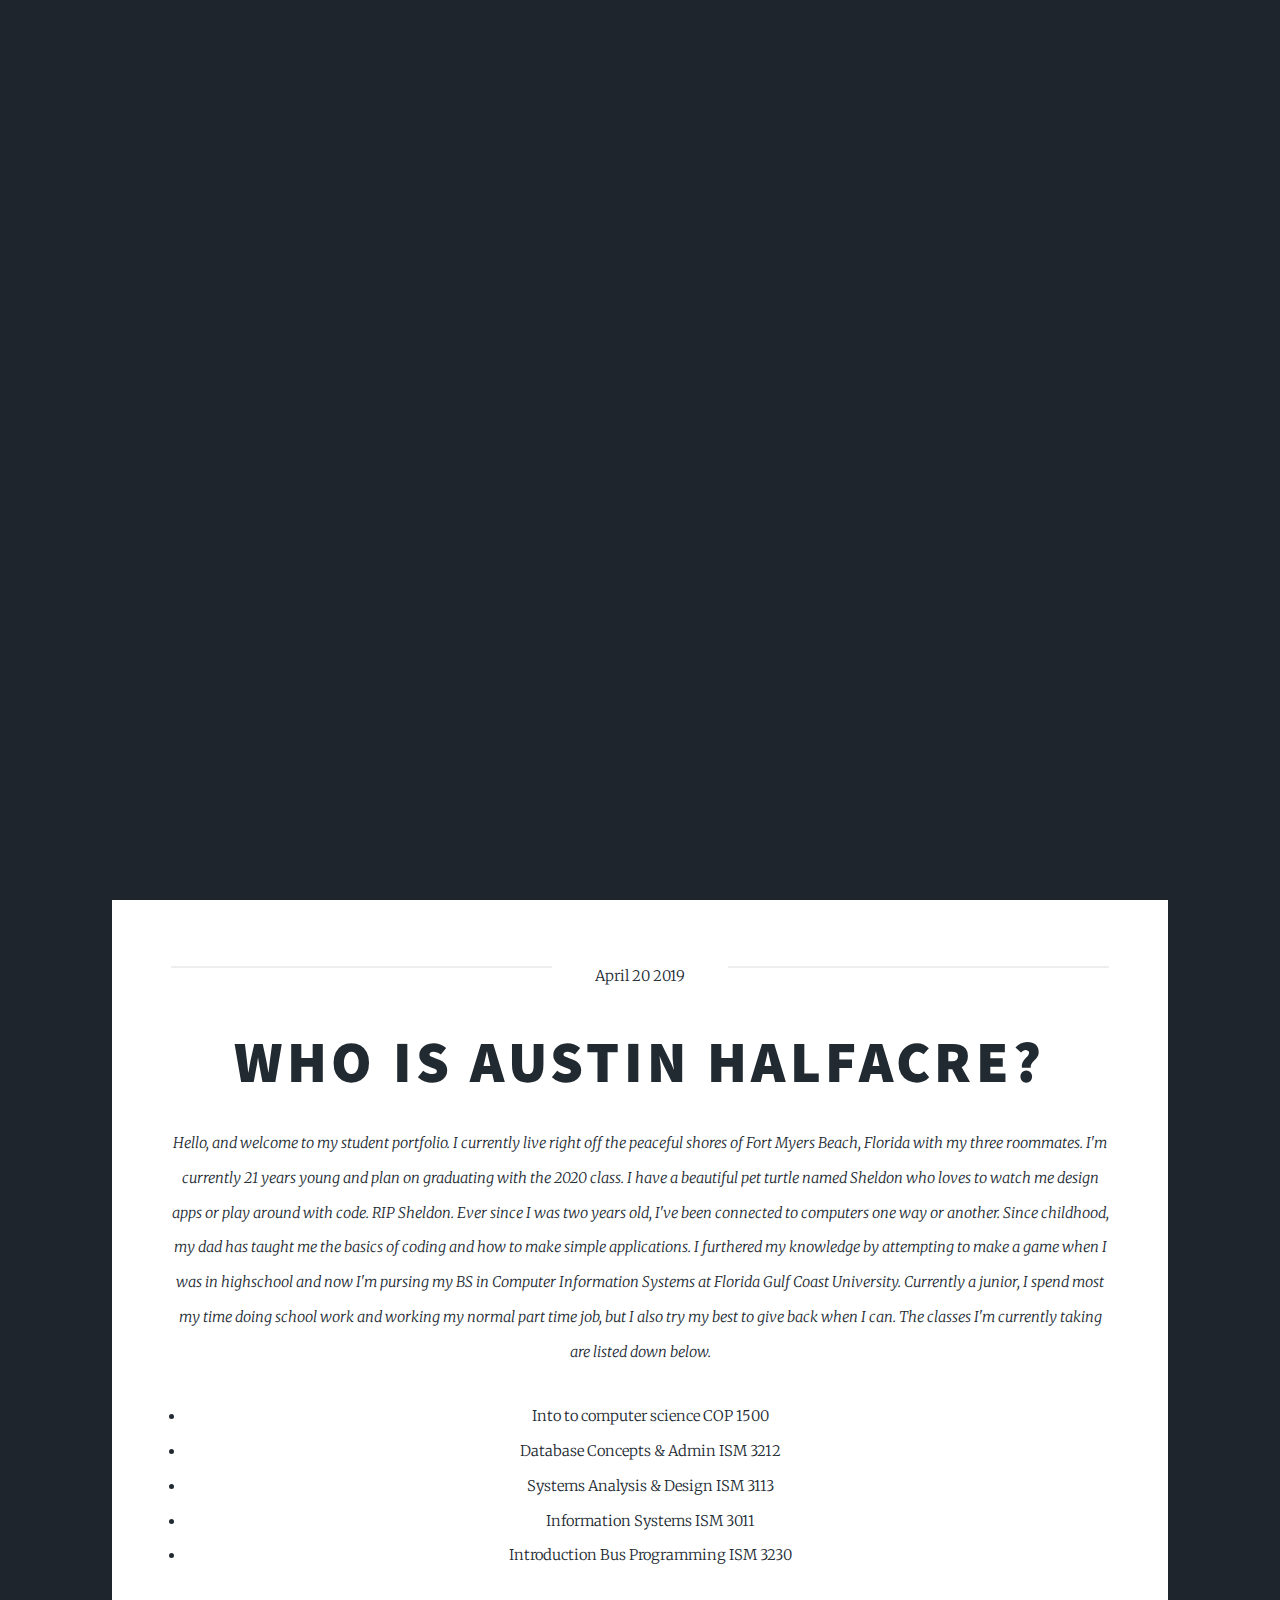
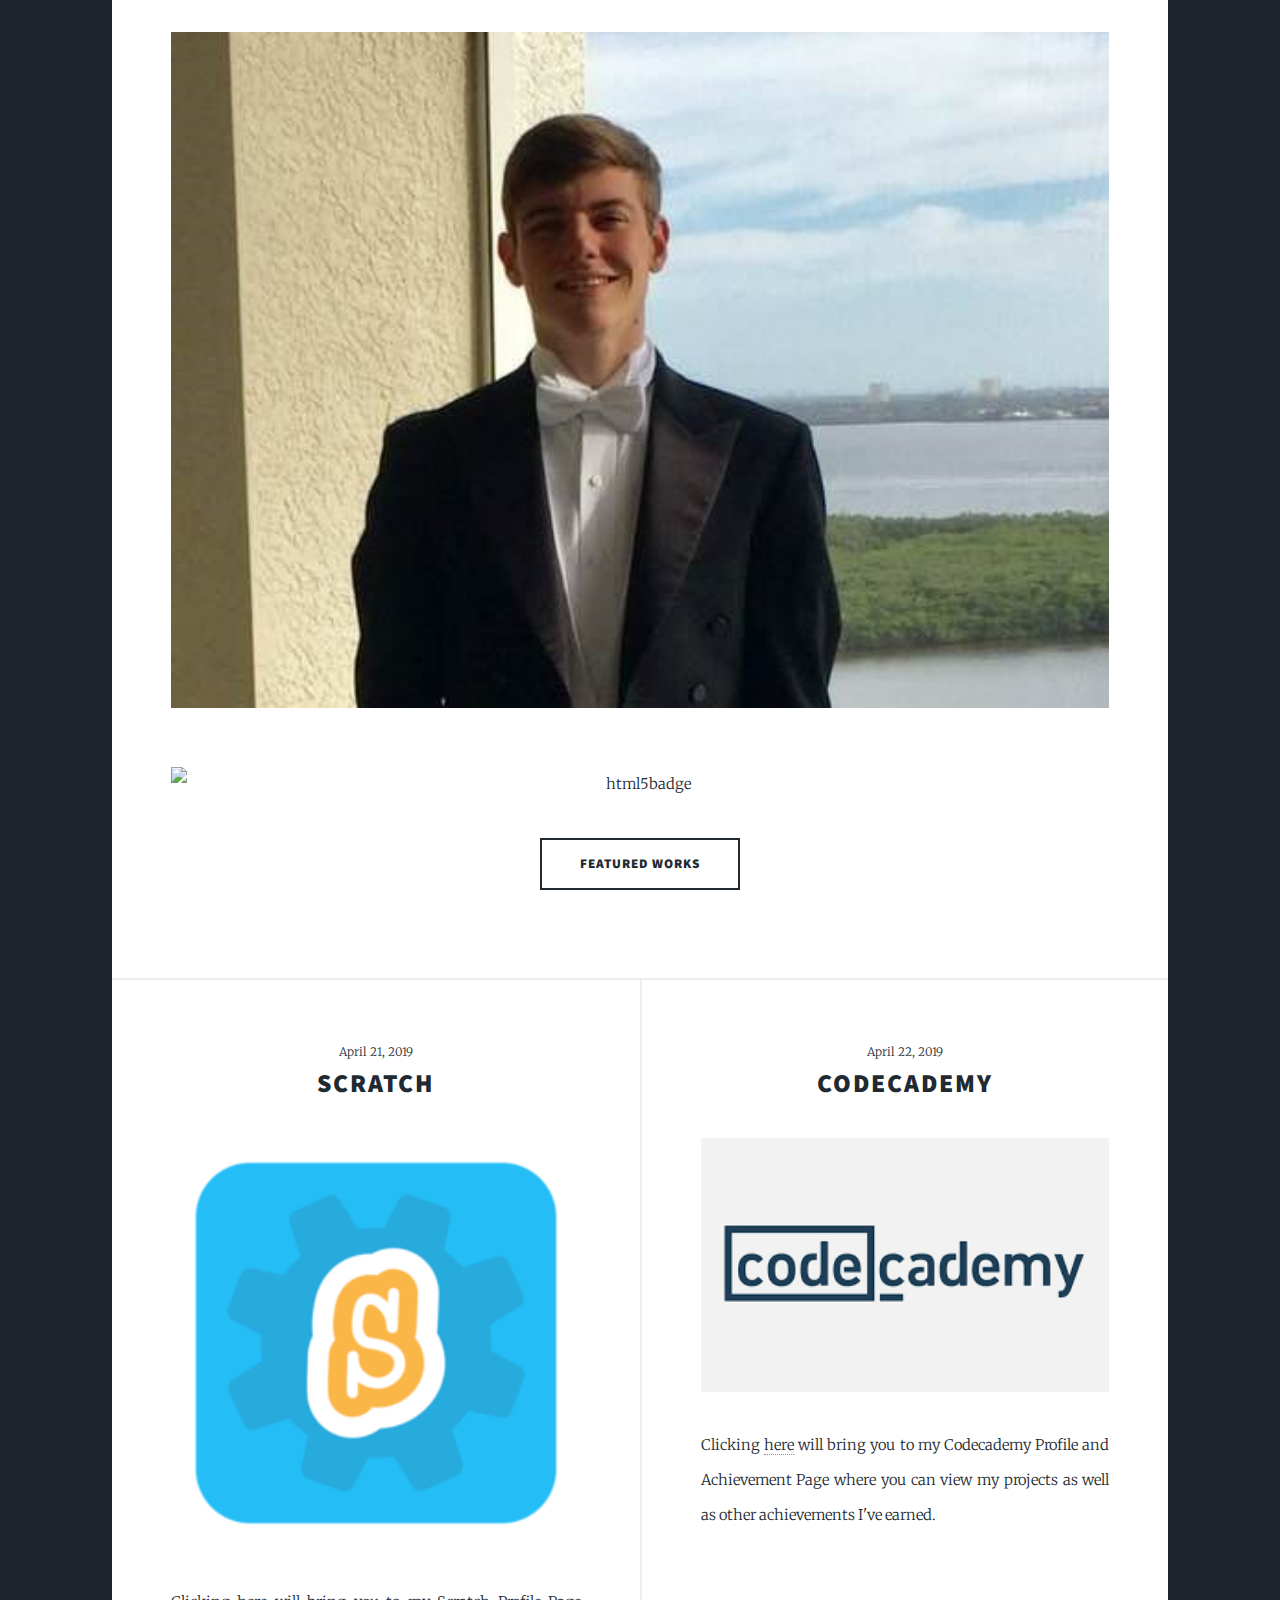
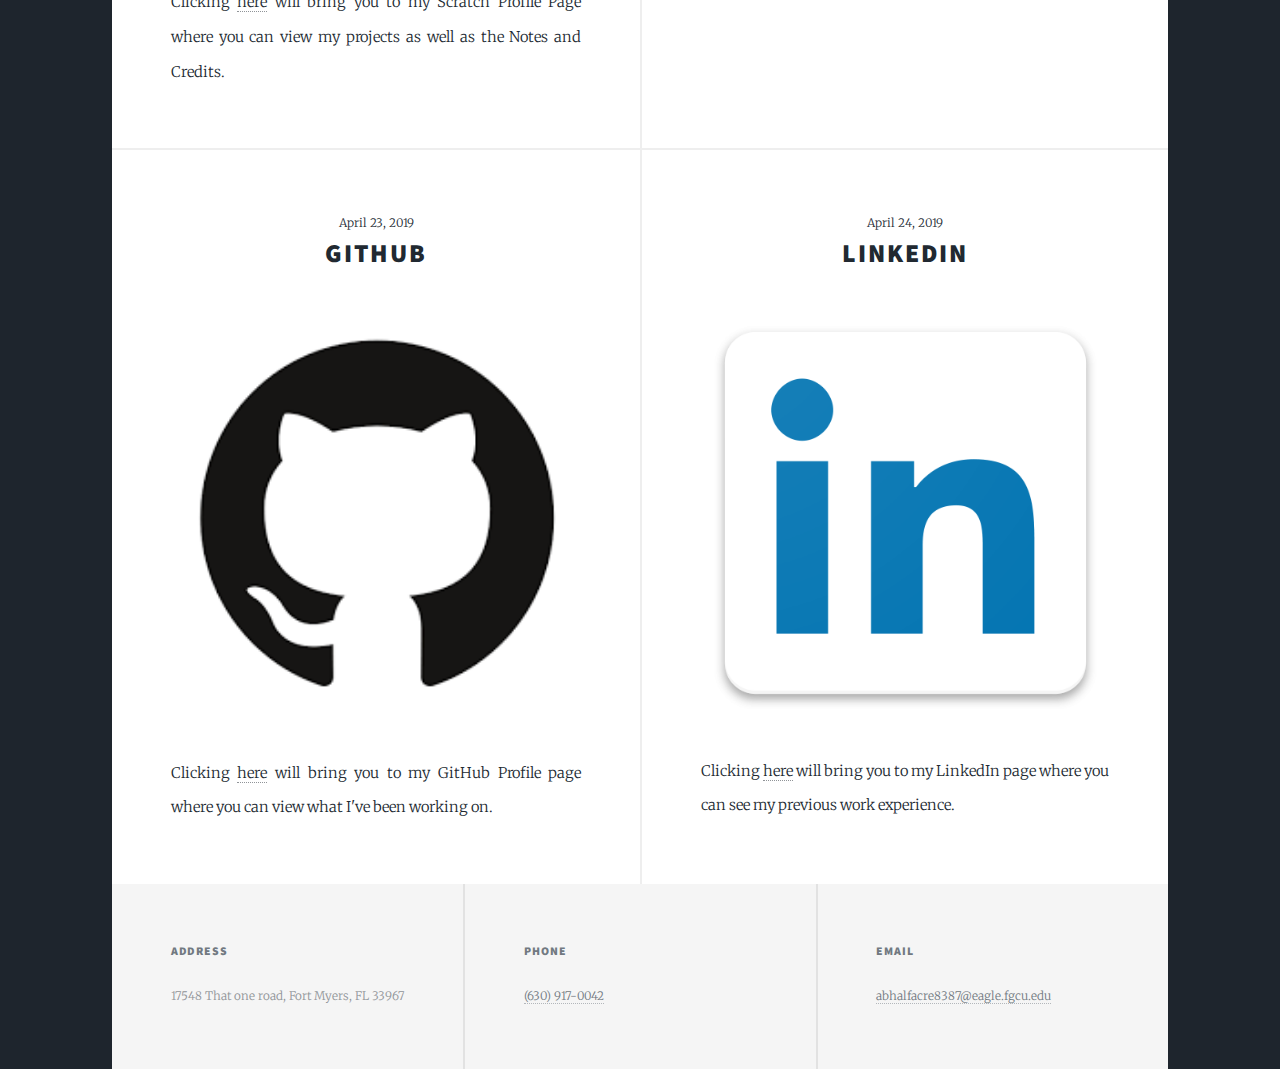
==== commit baa790e5: "Update index.html" ====
--- a/index.html
+++ b/index.html
@@ -51,6 +51,7 @@
 										  </ul>
 								</header>
 								<a href="#" class="image main"><img src="images/me.jpg" alt="Me" /></a>
+								<a href="#" class="image fit"><img src="images/html5.jpg" alt="html5badge" /></a>
 								<ul class="actions special">
 									<li><a href="#" class="button large">Featured Works</a></li>
 								</ul>
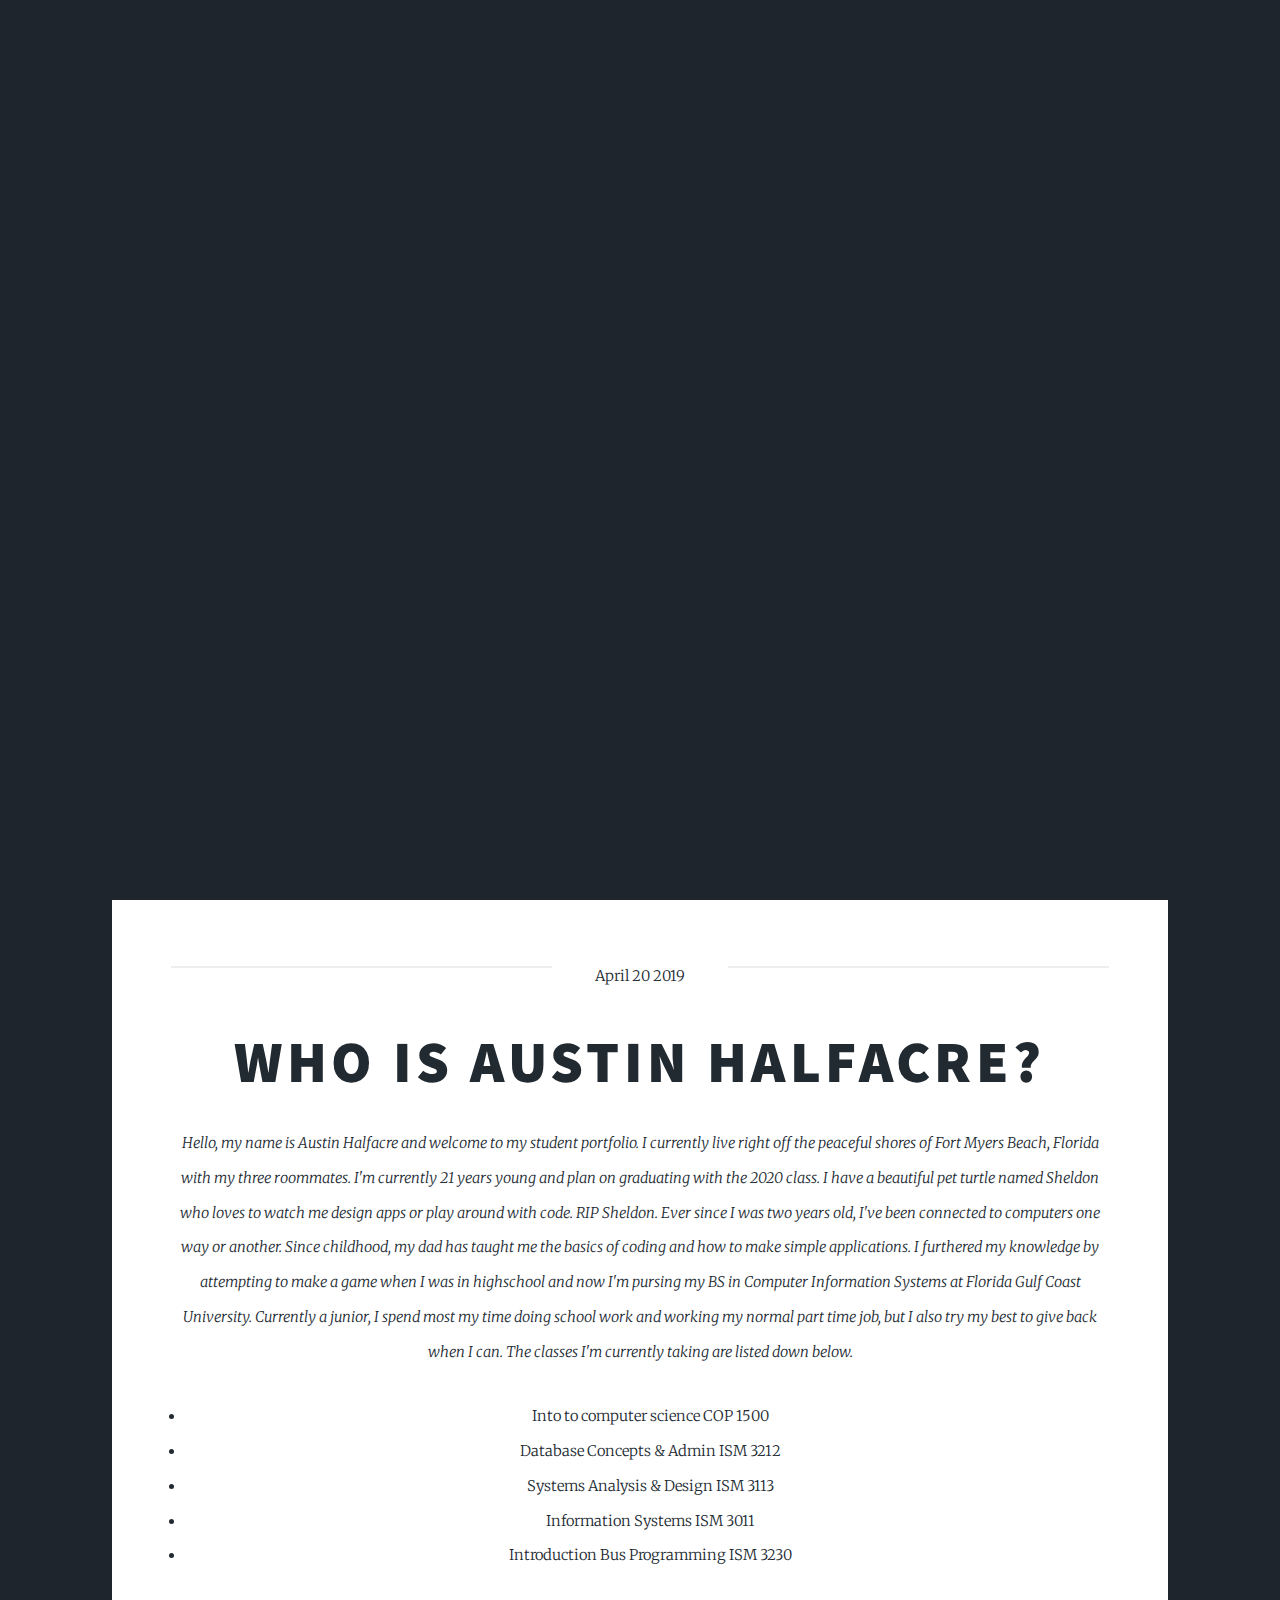
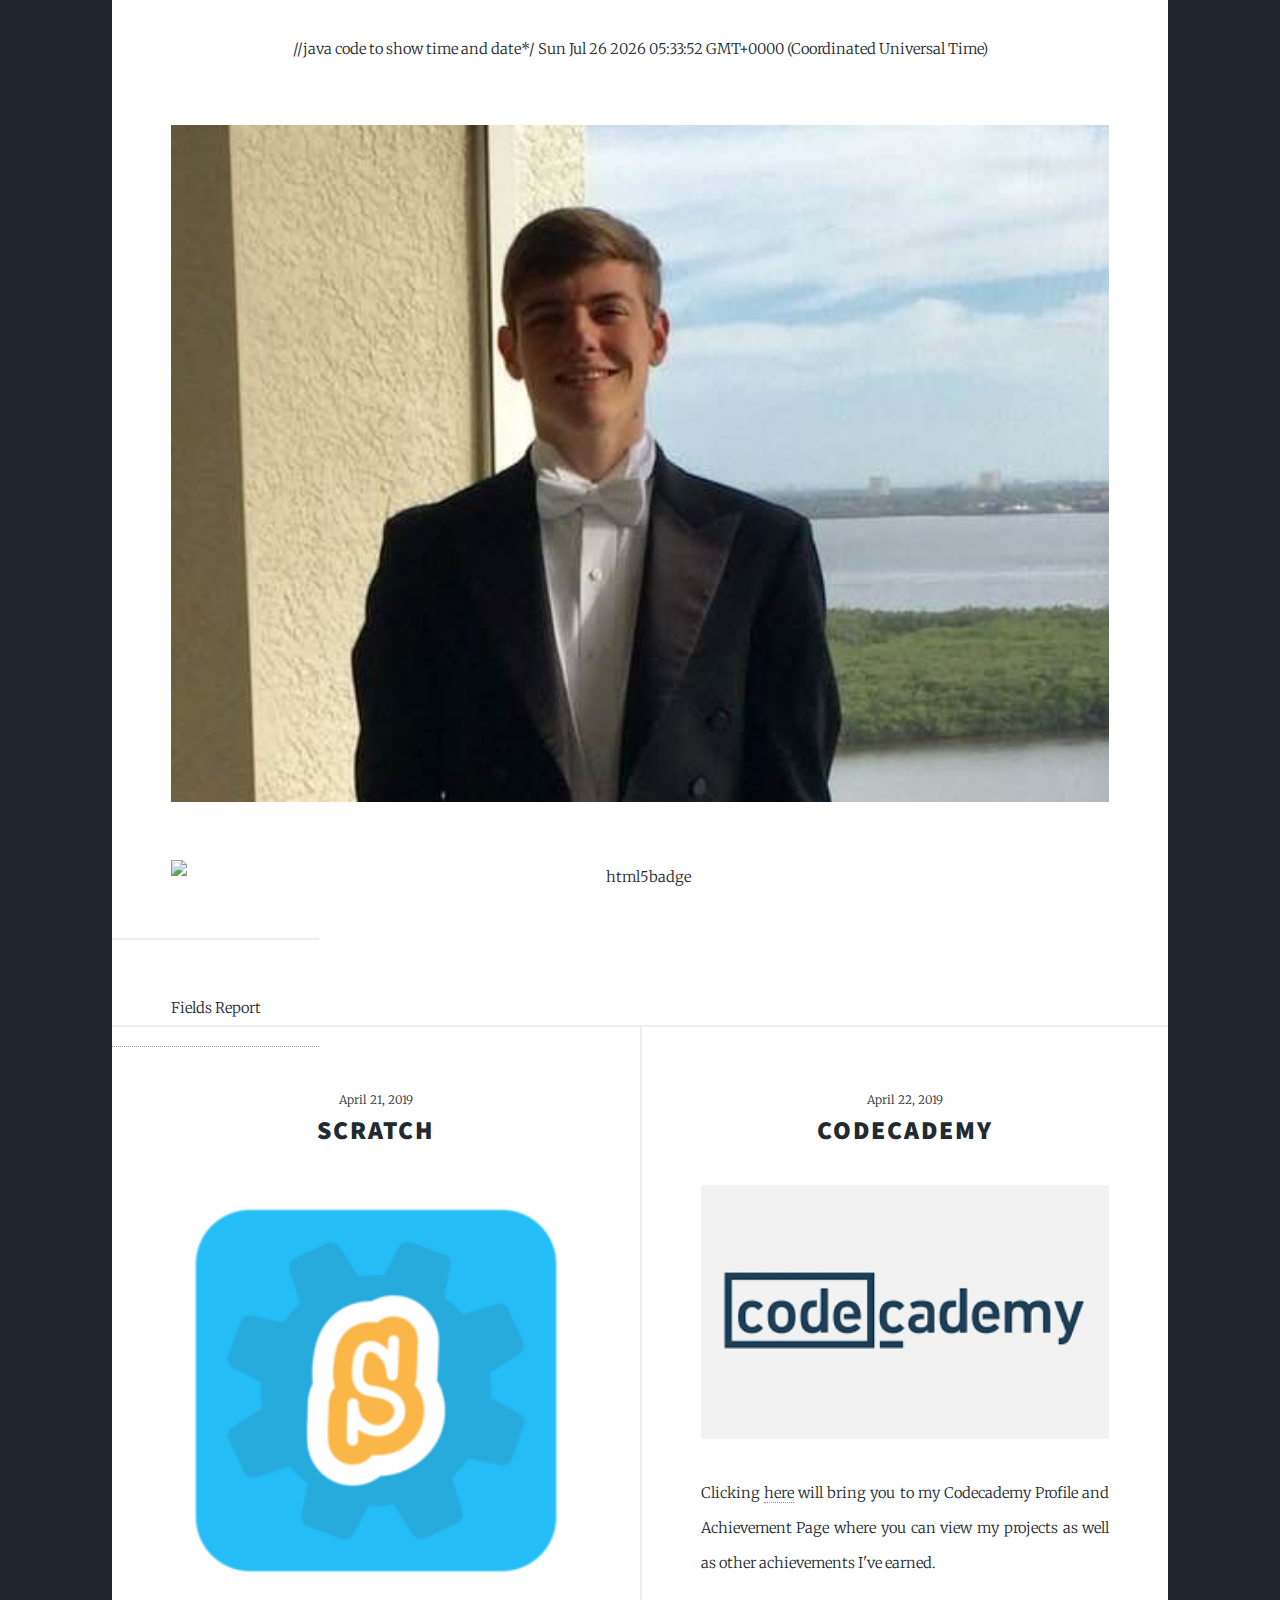
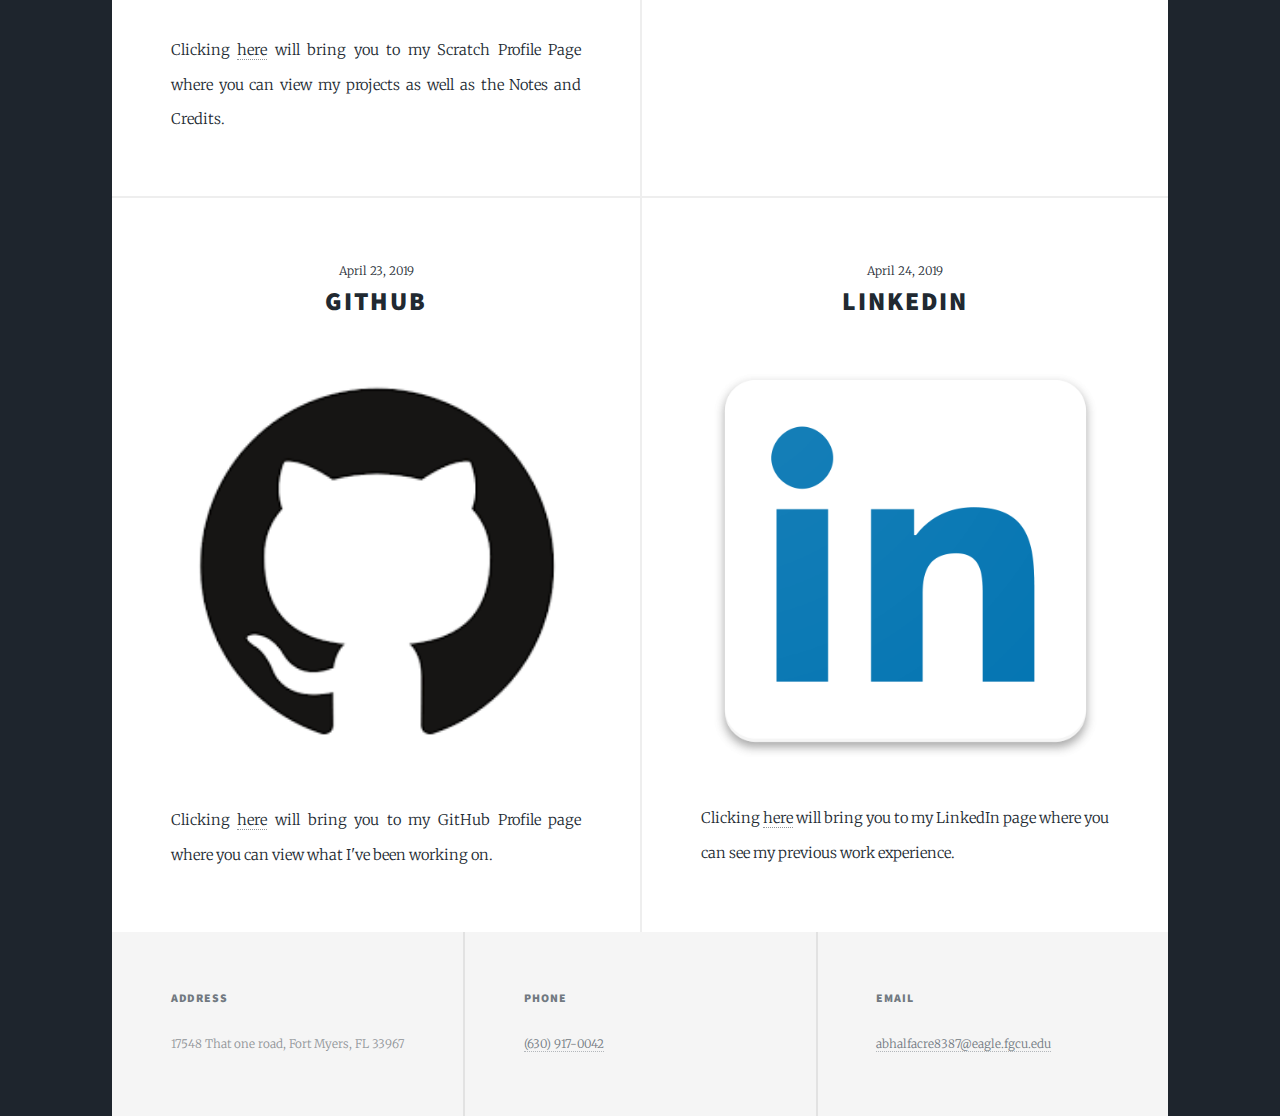
==== commit d3ff8f60: "Update index.html" ====
--- a/index.html
+++ b/index.html
@@ -1,3 +1,4 @@
+<!--Austin Halfacre, this file is the main file of the website. Everything is neatly separated and flows well.-->
 <!DOCTYPE HTML>
 <html lang="en-US">
 	<head>
@@ -16,22 +17,12 @@
 					<div id="intro">
 						<h1>My Portfolio</h1>
 						<p>Welcome to my student portfolio website!</p>
-						<ul class="actions">
-							<li><a href="#header" class="button icon solo fa-arrow-down scrolly">Continue</a></li>
-						</ul>
 					</div>
 
 				<!-- Header -->
 					<header id="header">
 						<a href="index.html" class="logo">About Me</a>
 					</header>
-
-				<!-- Nav -->
-					<nav id="nav">
-						<ul class="links">
-							<li><a href="FR.html">Fields Report</a></li>
-						</ul>
-					</nav>
 
 				<!-- Main -->
 					<div id="main">
@@ -41,7 +32,7 @@
 								<header class="major">
 									<span class="date">April 20 2019</span>
 									<h2><a href="#">Who is Austin Halfacre?</a></h2>
-									<p>Hello, and welcome to my student portfolio. I currently live right off the peaceful shores of Fort Myers Beach, Florida with my three roommates. I'm currently 21 years young and plan on graduating with the 2020 class. I have a beautiful pet turtle named Sheldon who loves to watch me design apps or play around with code. RIP Sheldon. Ever since I was two years old, I've been connected to computers one way or another. Since childhood, my dad has taught me the basics of coding and how to make simple applications. I furthered my knowledge by attempting to make a game when I was in highschool and now I'm pursing my BS in Computer Information Systems at Florida Gulf Coast University. Currently a junior, I spend most my time doing school work and working my normal part time job, but I also try my best to give back when I can. The classes I'm currently taking are listed down below.</p>
+									<p>Hello, my name is Austin Halfacre and welcome to my student portfolio. I currently live right off the peaceful shores of Fort Myers Beach, Florida with my three roommates. I'm currently 21 years young and plan on graduating with the 2020 class. I have a beautiful pet turtle named Sheldon who loves to watch me design apps or play around with code. RIP Sheldon. Ever since I was two years old, I've been connected to computers one way or another. Since childhood, my dad has taught me the basics of coding and how to make simple applications. I furthered my knowledge by attempting to make a game when I was in highschool and now I'm pursing my BS in Computer Information Systems at Florida Gulf Coast University. Currently a junior, I spend most my time doing school work and working my normal part time job, but I also try my best to give back when I can. The classes I'm currently taking are listed down below.</p>
 									<ul>
 											<li>Into to computer science COP 1500</li>
 											<li>Database Concepts & Admin ISM 3212</li>
@@ -50,12 +41,20 @@
 											<li>Introduction Bus Programming ISM 3230 </li>
 										  </ul>
 								</header>
+								
+								//java code to show time and date*/
+								
+								 <script language="javascript">
+								 var today = new Date();
+								 document.write(today);
+ 								</script>
+								
 								<a href="#" class="image main"><img src="images/me.jpg" alt="Me" /></a>
-								<a href="#" class="image fit"><img src="images/html5.jpg" alt="html5badge" /></a>
-								<ul class="actions special">
-									<li><a href="#" class="button large">Featured Works</a></li>
-								</ul>
+								
+								<a href="#" class="image fit"><img src="images/html5.png" alt="html5badge" /></a>
 							</article>
+						
+						<a href="FR.html">Fields Report</a>
 
 						<!-- Posts -->
 							<section class="posts">
--- a/assets/css/main.css
+++ b/assets/css/main.css
@@ -1,11 +1,7 @@
+/* Austin Hlafacre, this page is used for the template. */
 @import url(font-awesome.min.css);
 @import url("https://fonts.googleapis.com/css?family=Merriweather:300,700,300italic,700italic|Source+Sans+Pro:900");
 
-/*
-	Massively by HTML5 UP
-	html5up.net | @ajlkn
-	Free for personal and commercial use under the CCA 3.0 license (html5up.net/license)
-*/
 
 html, body, div, span, applet, object,
 iframe, h1, h2, h3, h4, h5, h6, p, blockquote,
--- a/assets/css/noscript.css
+++ b/assets/css/noscript.css
@@ -1,12 +1,7 @@
+/* Austin Halfacre, this page is used for the template*/
 @import url(font-awesome.min.css);
 
-/*
-	Massively by HTML5 UP
-	html5up.net | @ajlkn
-	Free for personal and commercial use under the CCA 3.0 license (html5up.net/license)
-*/
 
-/* Wrapper */
 
 	#wrapper {
 		background-color: #212931;
@@ -33,4 +28,4 @@
 			-ms-transform: none;
 			transform: none;
 			opacity: 1;
-		}+		}
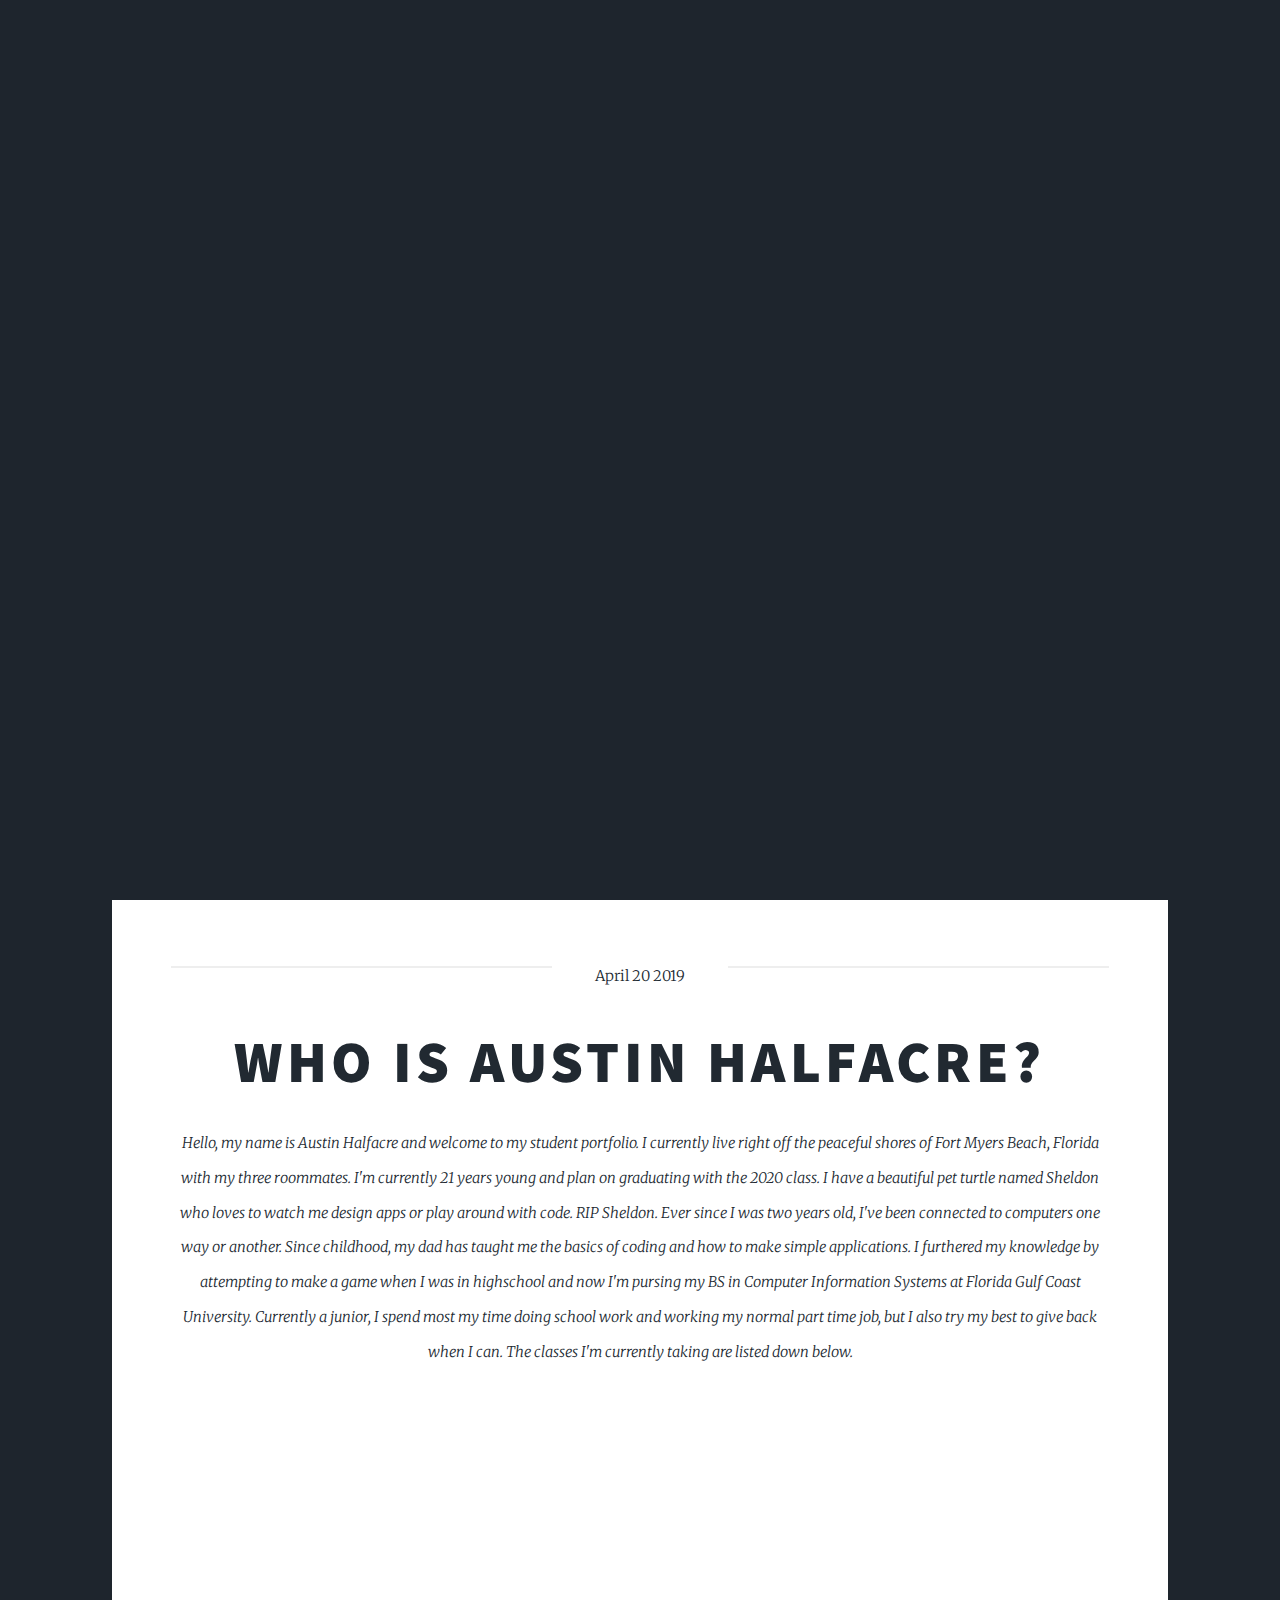
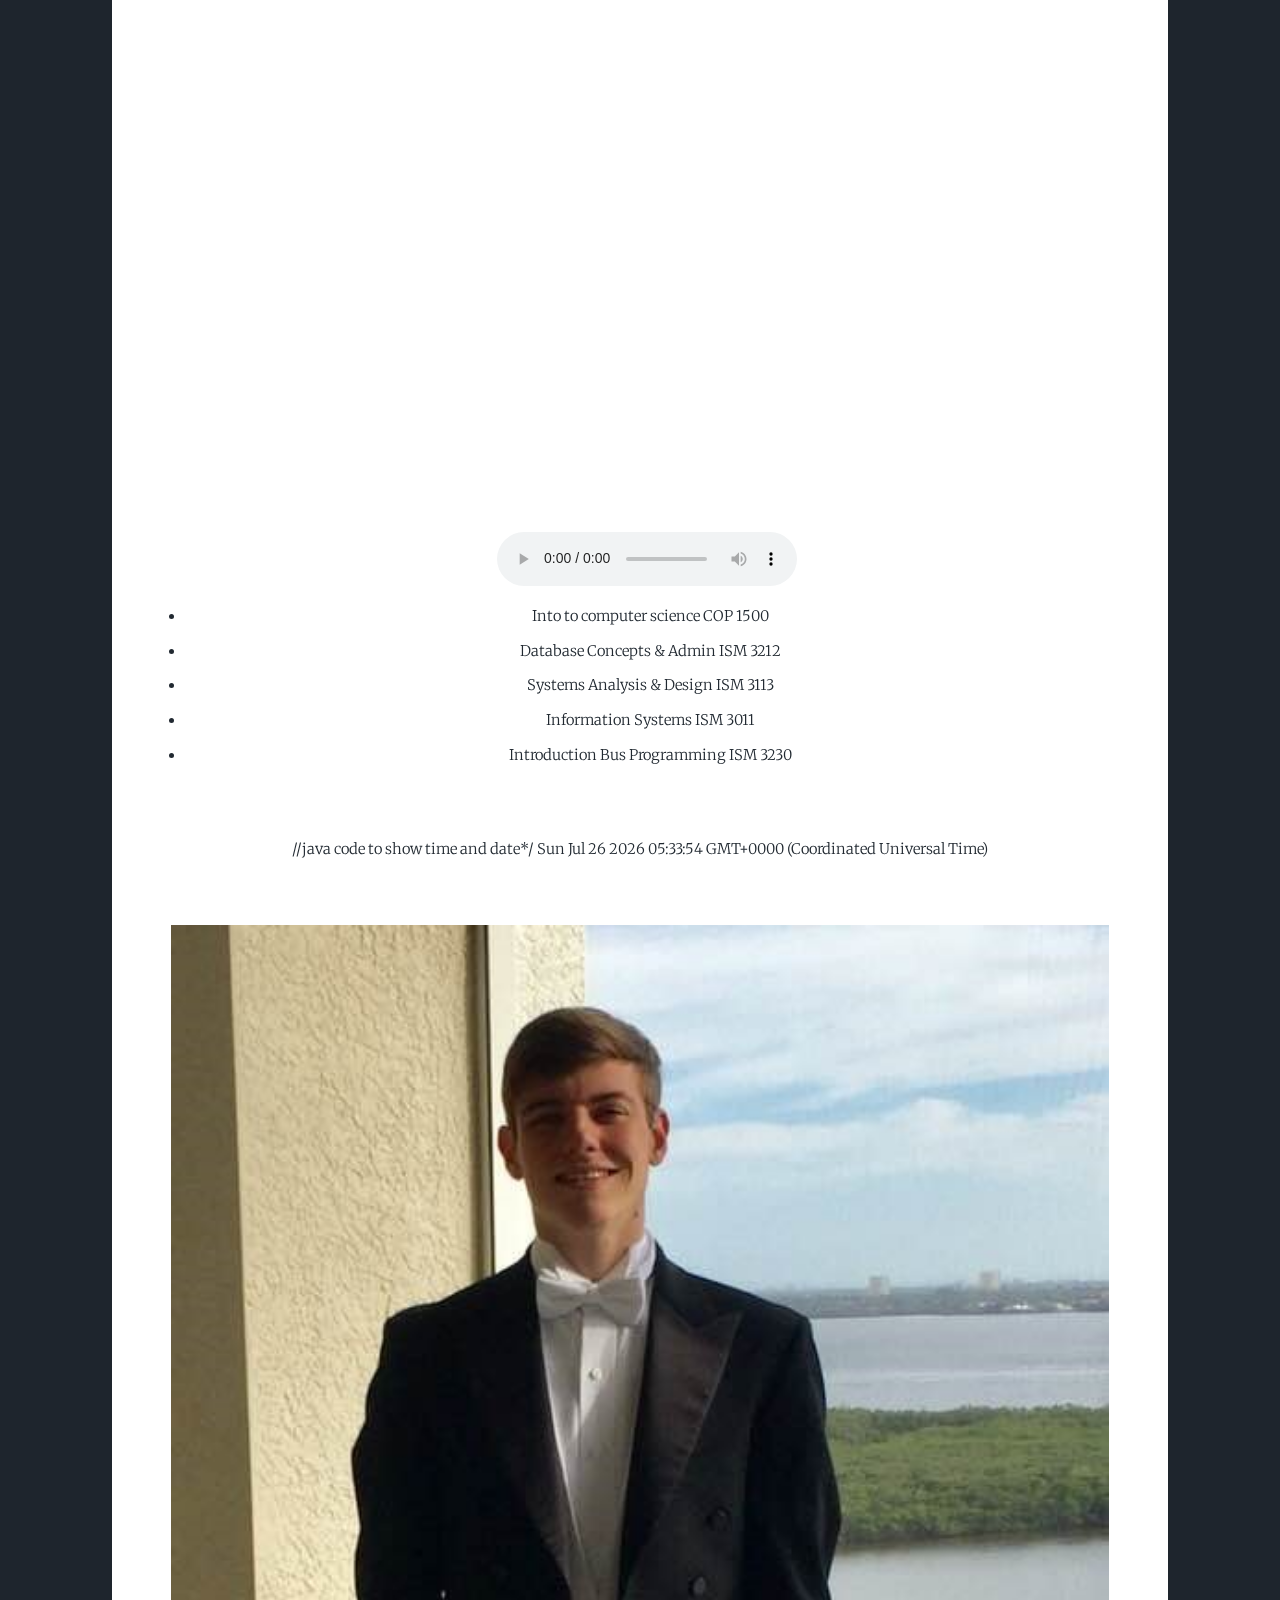
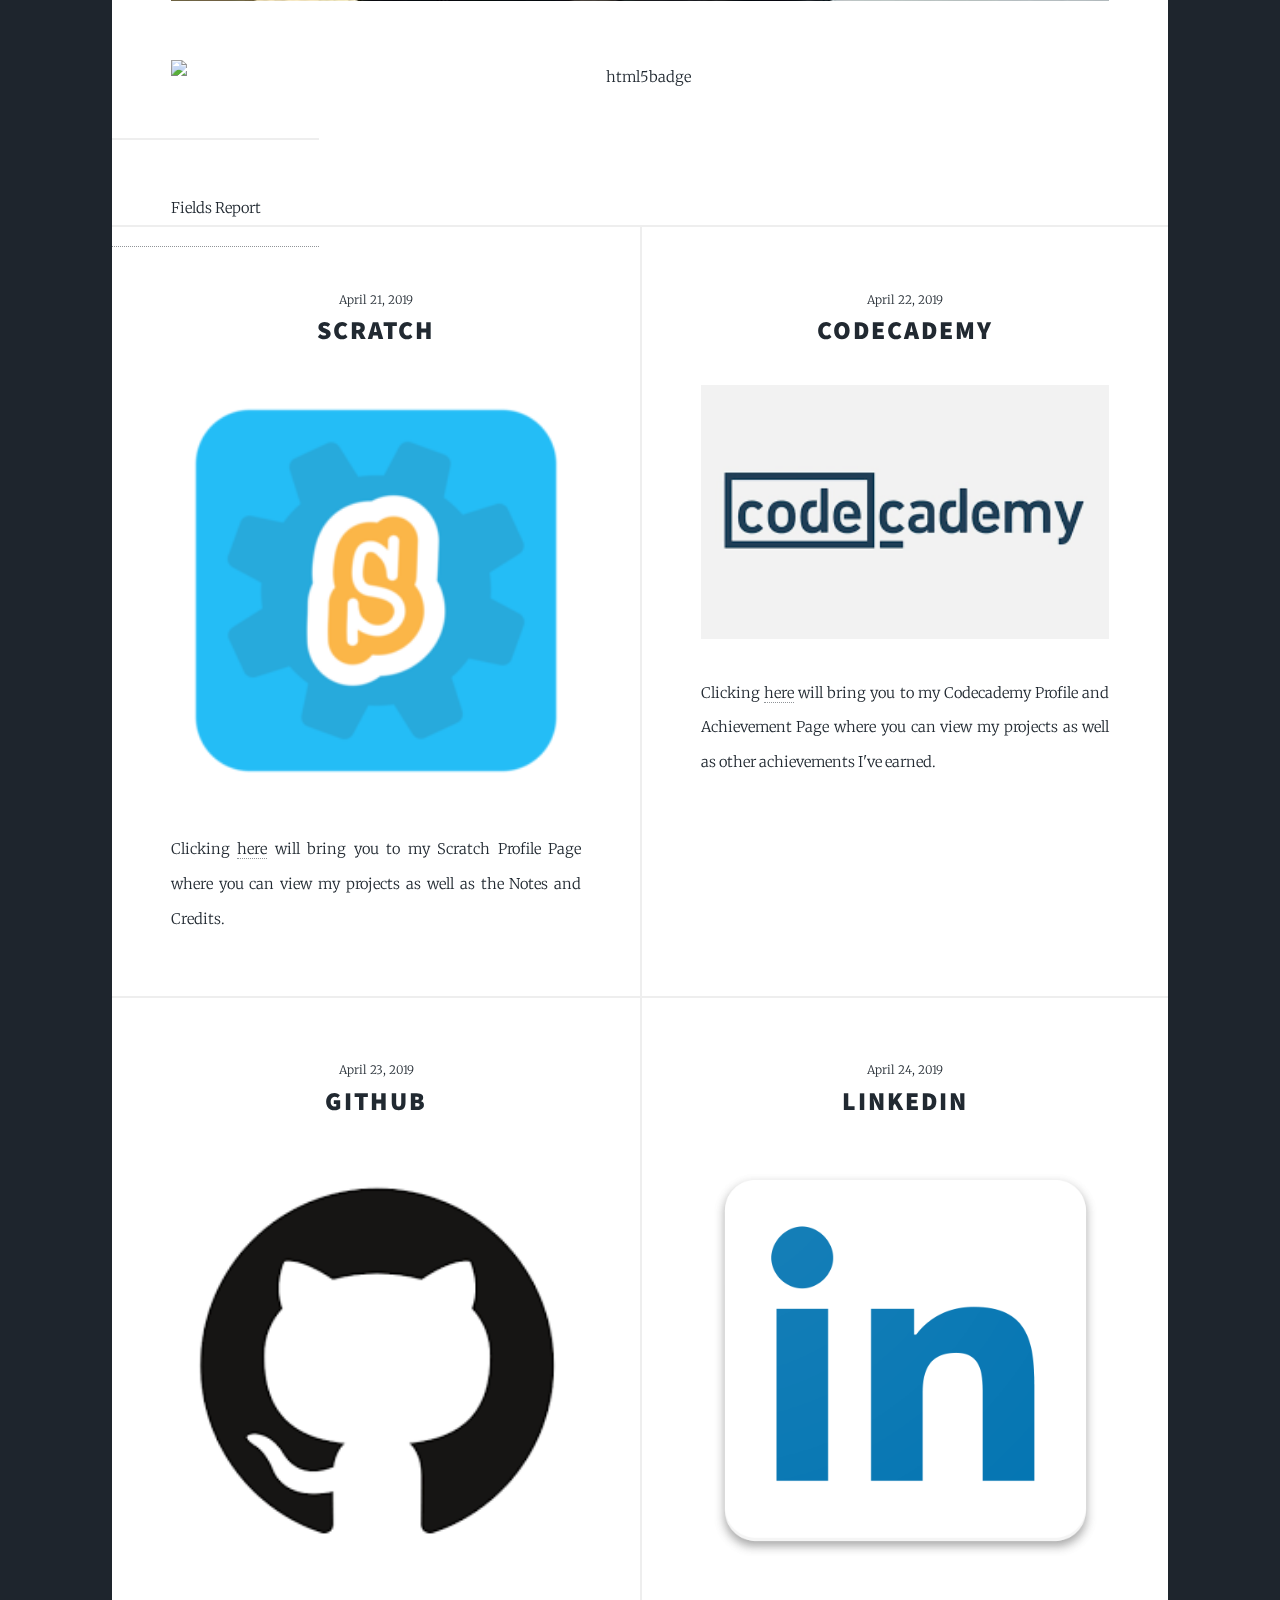
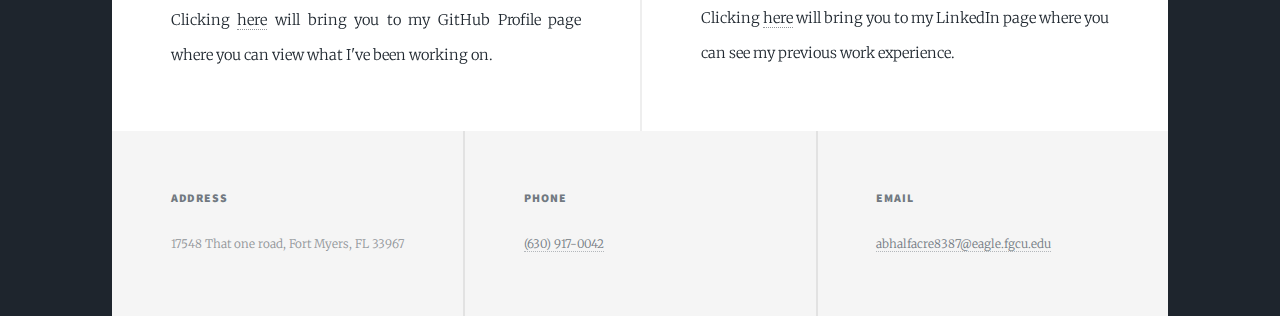
==== commit f29c82df: "Update index.html" ====
--- a/index.html
+++ b/index.html
@@ -34,6 +34,16 @@
 									<h2><a href="#">Who is Austin Halfacre?</a></h2>
 									<p>Hello, my name is Austin Halfacre and welcome to my student portfolio. I currently live right off the peaceful shores of Fort Myers Beach, Florida with my three roommates. I'm currently 21 years young and plan on graduating with the 2020 class. I have a beautiful pet turtle named Sheldon who loves to watch me design apps or play around with code. RIP Sheldon. Ever since I was two years old, I've been connected to computers one way or another. Since childhood, my dad has taught me the basics of coding and how to make simple applications. I furthered my knowledge by attempting to make a game when I was in highschool and now I'm pursing my BS in Computer Information Systems at Florida Gulf Coast University. Currently a junior, I spend most my time doing school work and working my normal part time job, but I also try my best to give back when I can. The classes I'm currently taking are listed down below.</p>
 									<ul>
+										
+										<video width="1280" height="720">
+											<source src="catmeow.mp4">
+										</video>
+										
+										<audio controls>
+											
+											<source src="catmeow.mp3" type="audio/mpeg">
+											
+										</audio>
 											<li>Into to computer science COP 1500</li>
 											<li>Database Concepts & Admin ISM 3212</li>
 											<li>Systems Analysis & Design ISM 3113</li>
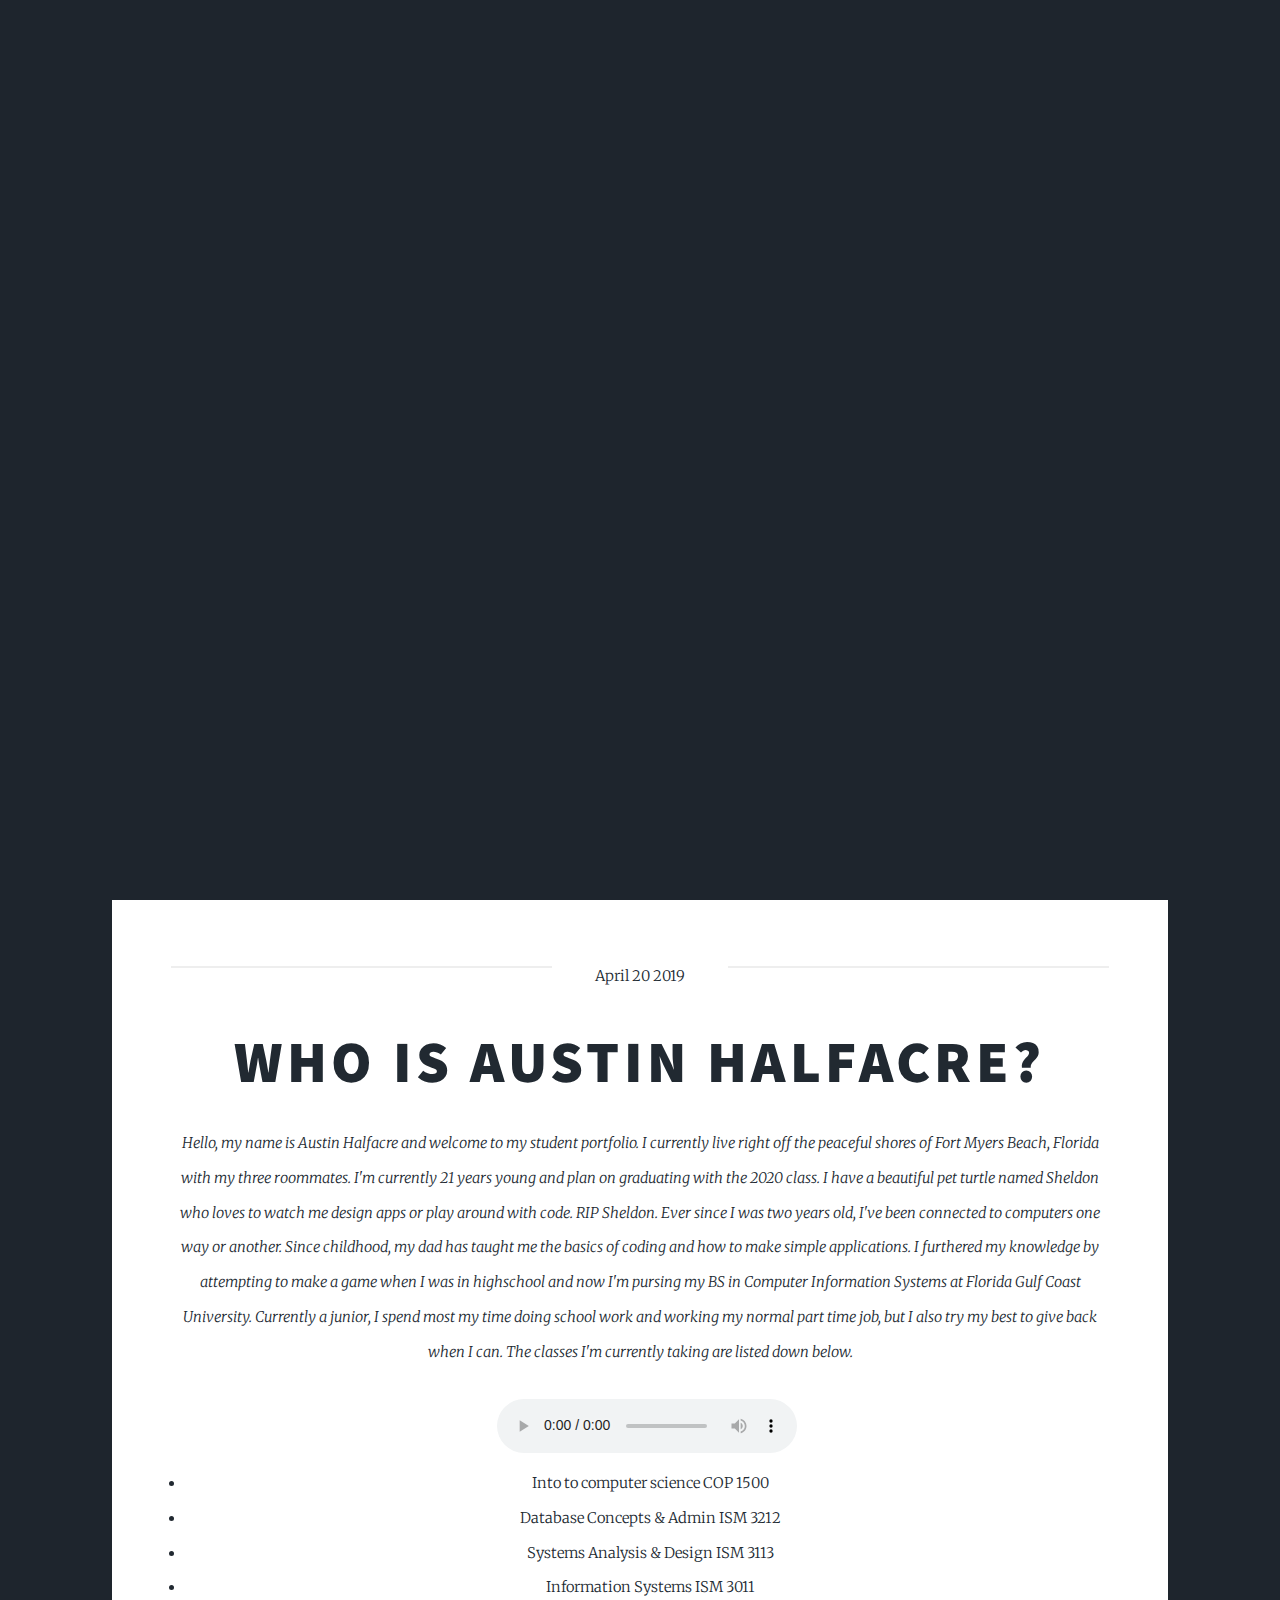
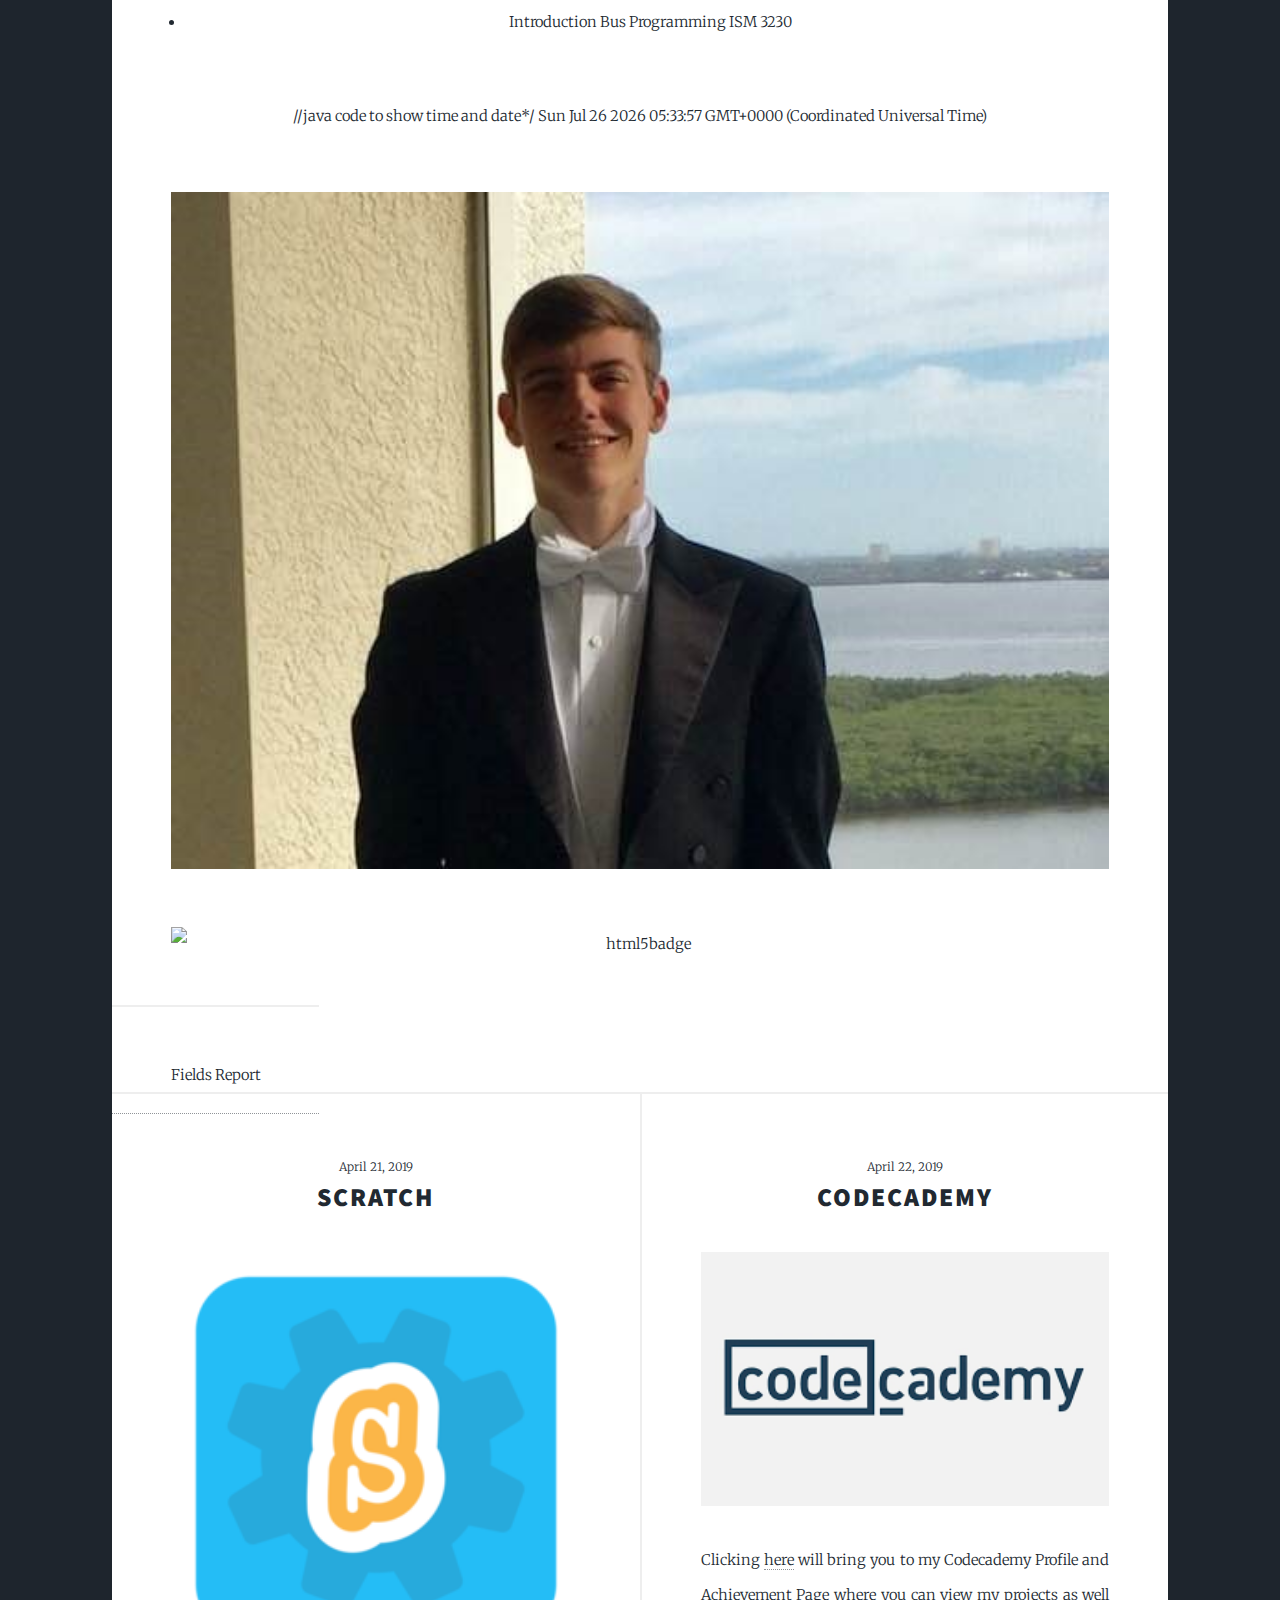
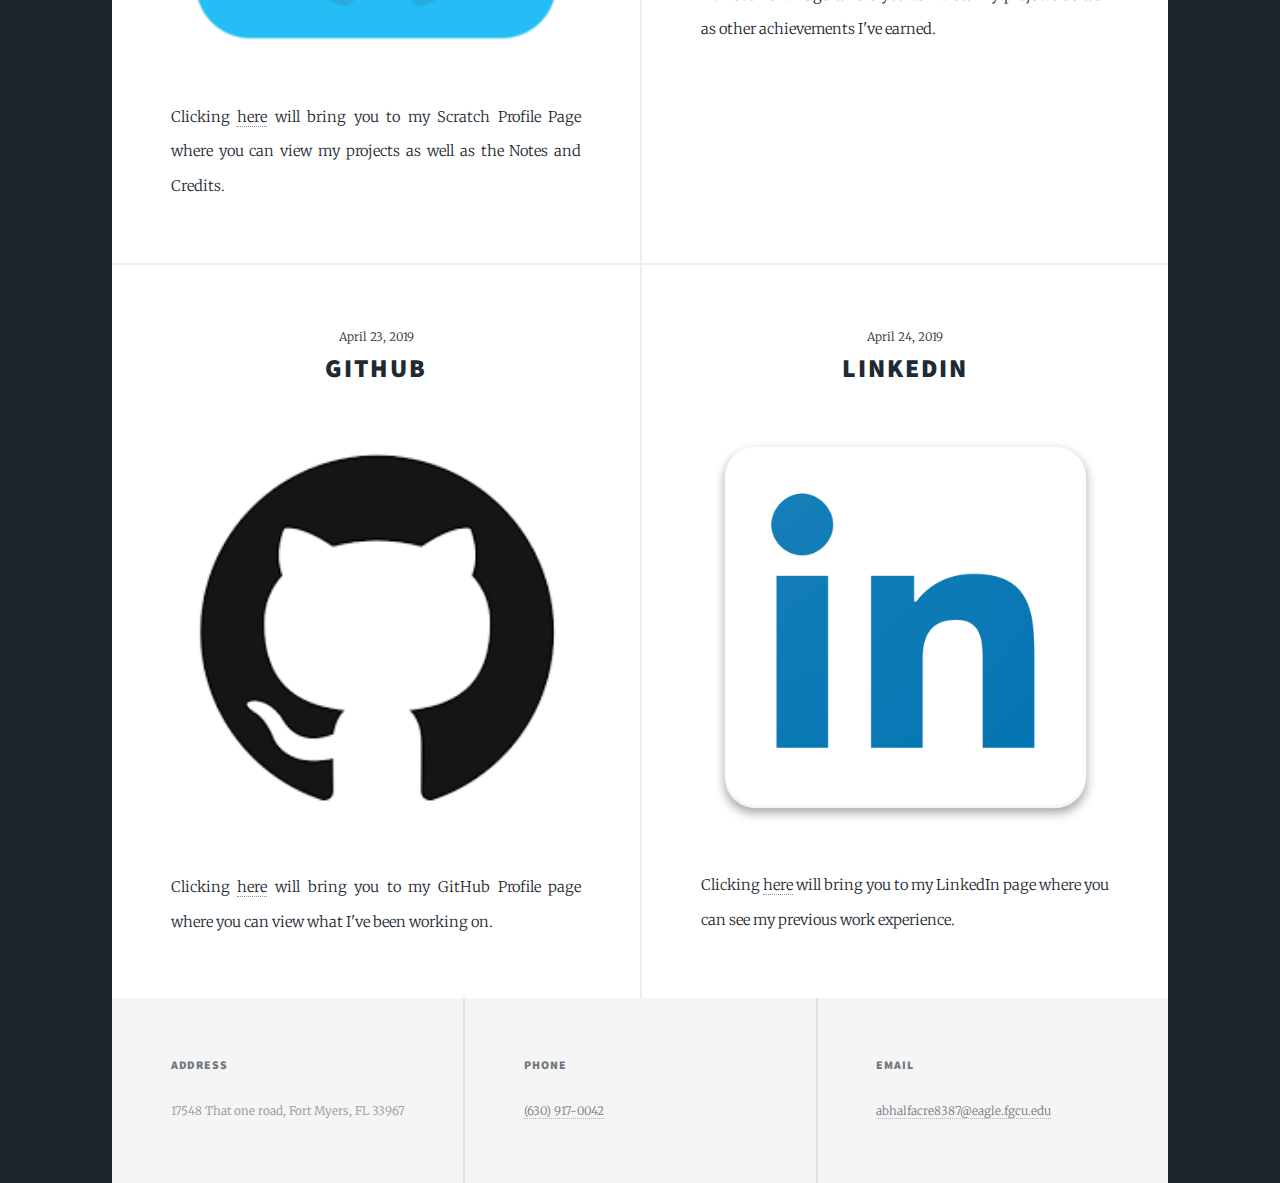
==== commit c7a56a77: "Update index.html" ====
--- a/index.html
+++ b/index.html
@@ -34,16 +34,9 @@
 									<h2><a href="#">Who is Austin Halfacre?</a></h2>
 									<p>Hello, my name is Austin Halfacre and welcome to my student portfolio. I currently live right off the peaceful shores of Fort Myers Beach, Florida with my three roommates. I'm currently 21 years young and plan on graduating with the 2020 class. I have a beautiful pet turtle named Sheldon who loves to watch me design apps or play around with code. RIP Sheldon. Ever since I was two years old, I've been connected to computers one way or another. Since childhood, my dad has taught me the basics of coding and how to make simple applications. I furthered my knowledge by attempting to make a game when I was in highschool and now I'm pursing my BS in Computer Information Systems at Florida Gulf Coast University. Currently a junior, I spend most my time doing school work and working my normal part time job, but I also try my best to give back when I can. The classes I'm currently taking are listed down below.</p>
 									<ul>
+											
+											<audio src="catmeow.mp3" controls autoplay></audio>
 										
-										<video width="1280" height="720">
-											<source src="catmeow.mp4">
-										</video>
-										
-										<audio controls>
-											
-											<source src="catmeow.mp3" type="audio/mpeg">
-											
-										</audio>
 											<li>Into to computer science COP 1500</li>
 											<li>Database Concepts & Admin ISM 3212</li>
 											<li>Systems Analysis & Design ISM 3113</li>
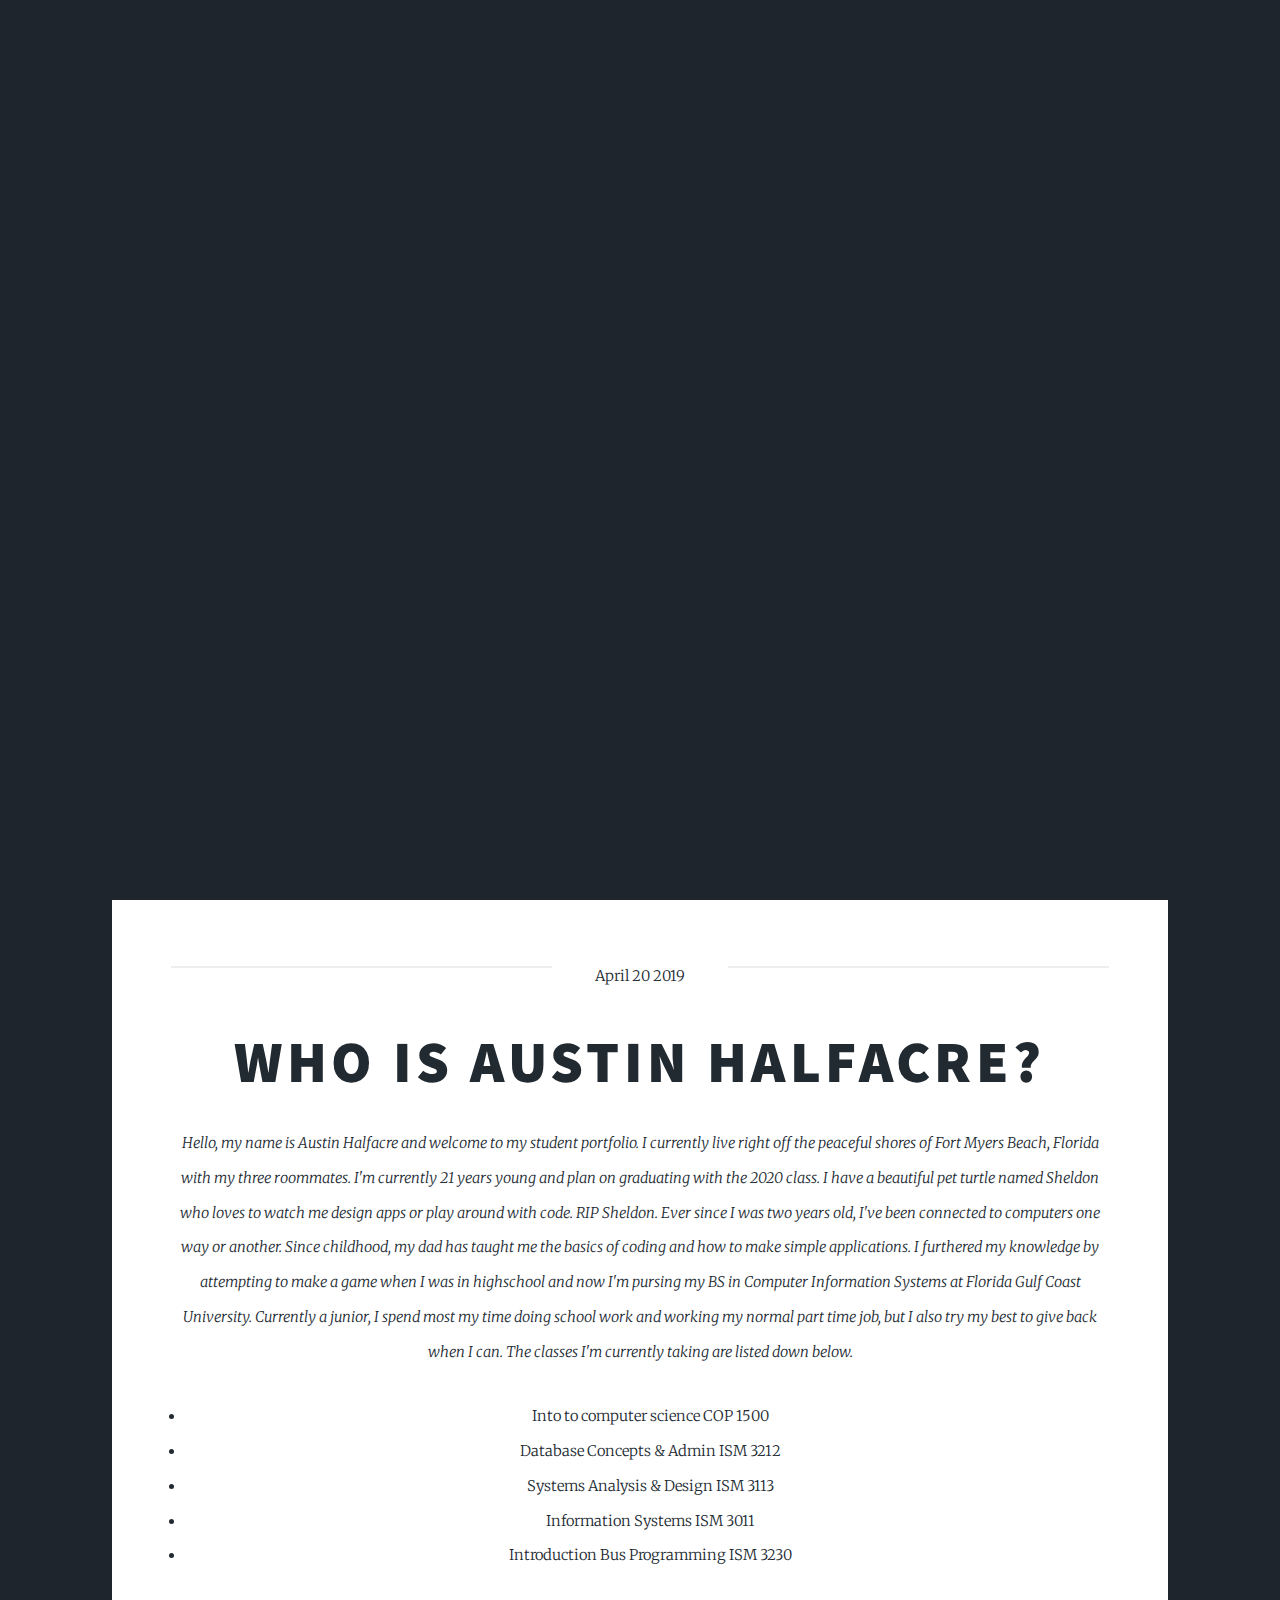
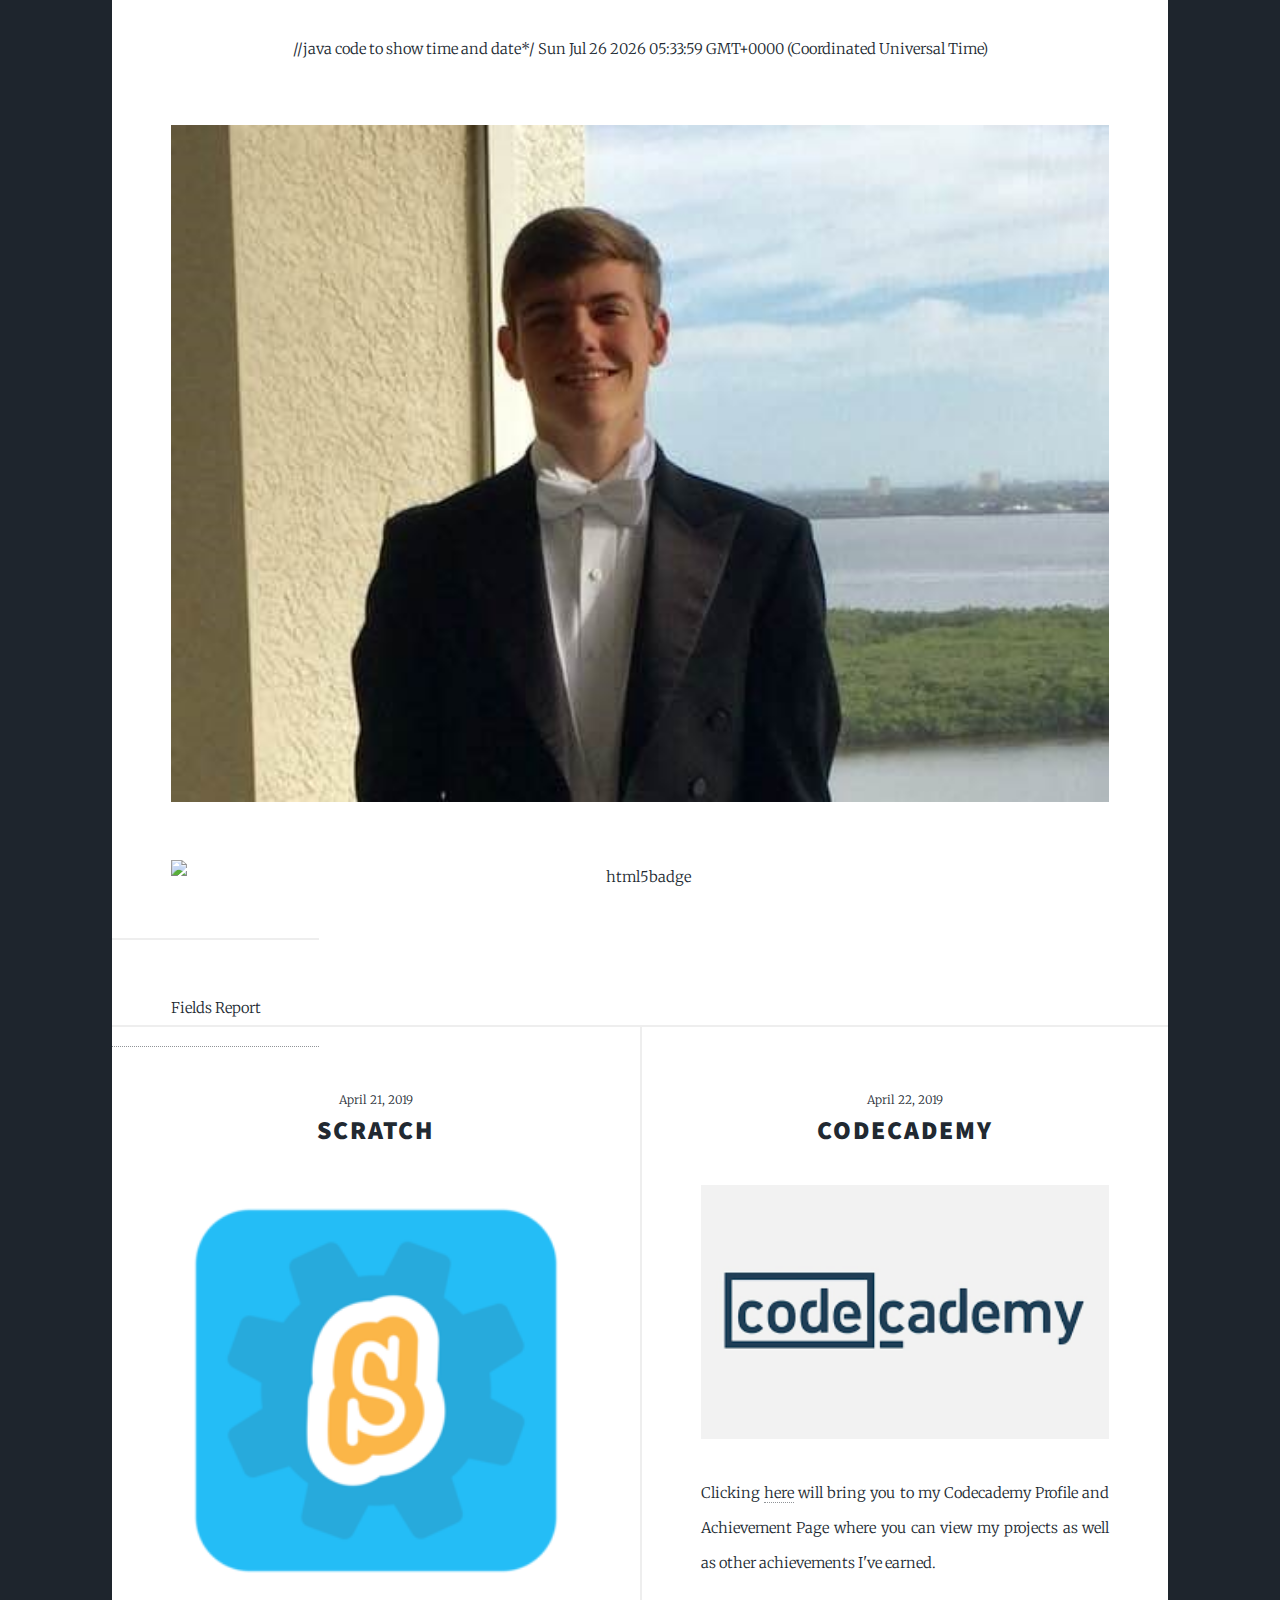
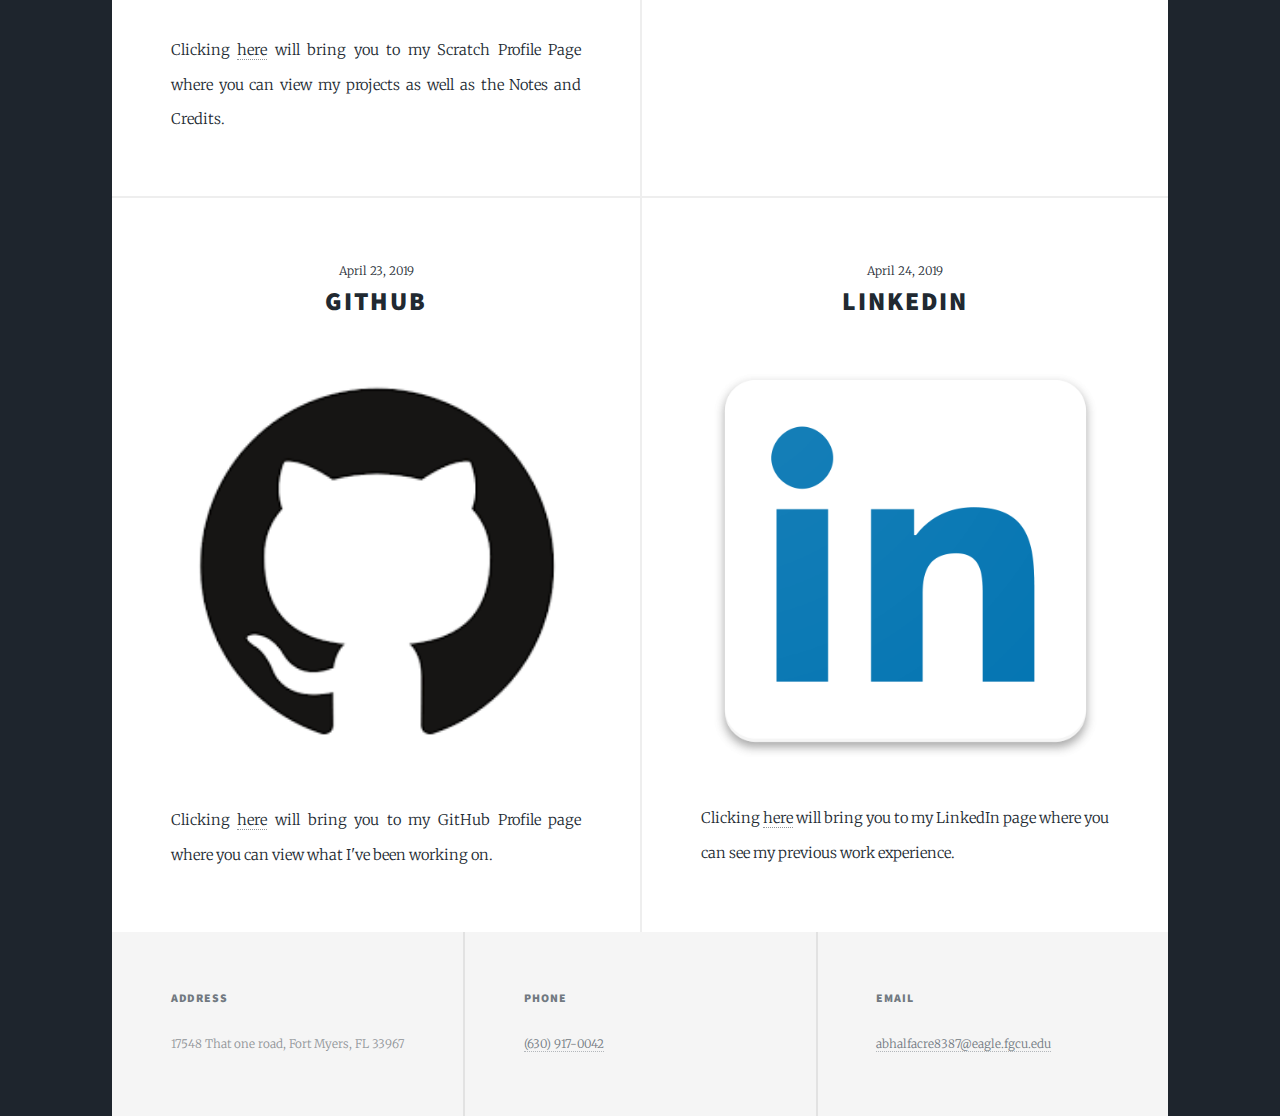
==== commit cefdf8fd: "Update index.html" ====
--- a/index.html
+++ b/index.html
@@ -35,7 +35,7 @@
 									<p>Hello, my name is Austin Halfacre and welcome to my student portfolio. I currently live right off the peaceful shores of Fort Myers Beach, Florida with my three roommates. I'm currently 21 years young and plan on graduating with the 2020 class. I have a beautiful pet turtle named Sheldon who loves to watch me design apps or play around with code. RIP Sheldon. Ever since I was two years old, I've been connected to computers one way or another. Since childhood, my dad has taught me the basics of coding and how to make simple applications. I furthered my knowledge by attempting to make a game when I was in highschool and now I'm pursing my BS in Computer Information Systems at Florida Gulf Coast University. Currently a junior, I spend most my time doing school work and working my normal part time job, but I also try my best to give back when I can. The classes I'm currently taking are listed down below.</p>
 									<ul>
 											
-											<audio src="catmeow.mp3" controls autoplay></audio>
+											<audio mp3="https://www.dropbox.com/s/45i2ai2sox8ig6w/carsound.mp3?raw=1"></audio>
 										
 											<li>Into to computer science COP 1500</li>
 											<li>Database Concepts & Admin ISM 3212</li>
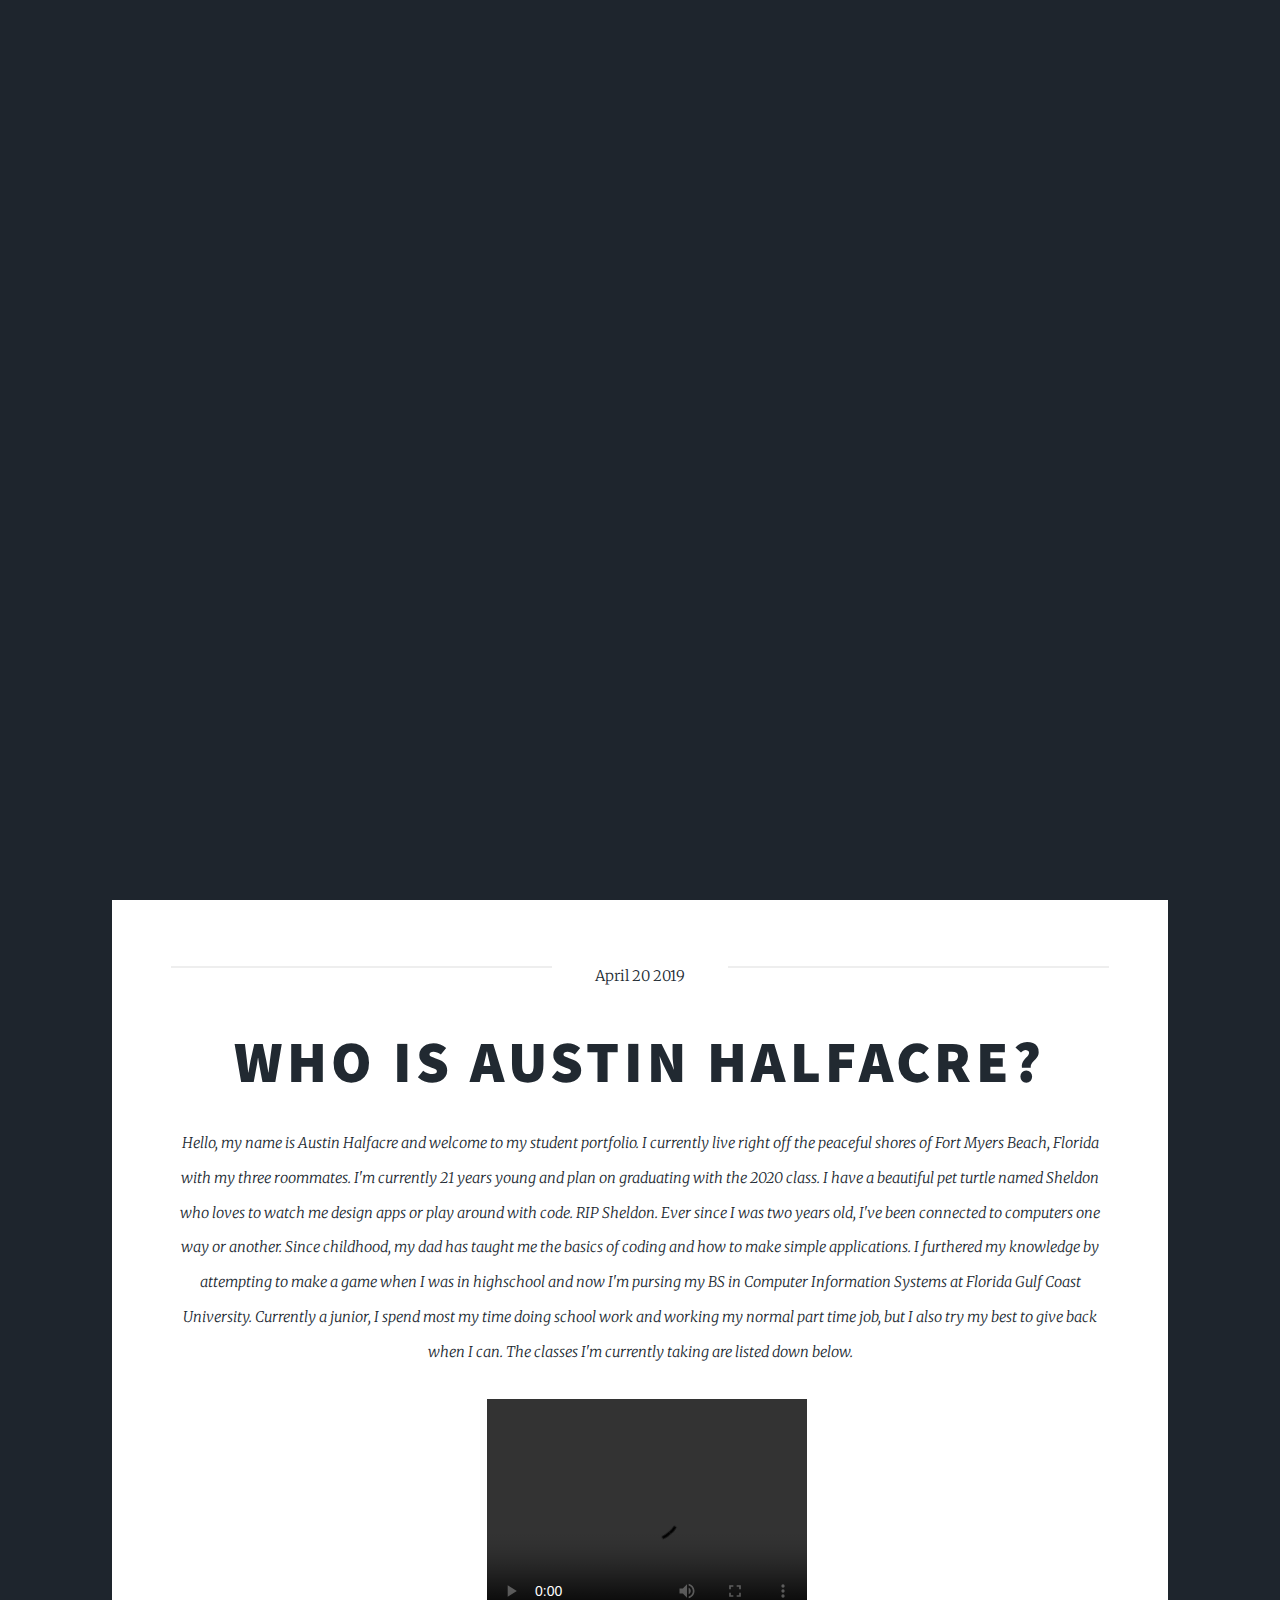
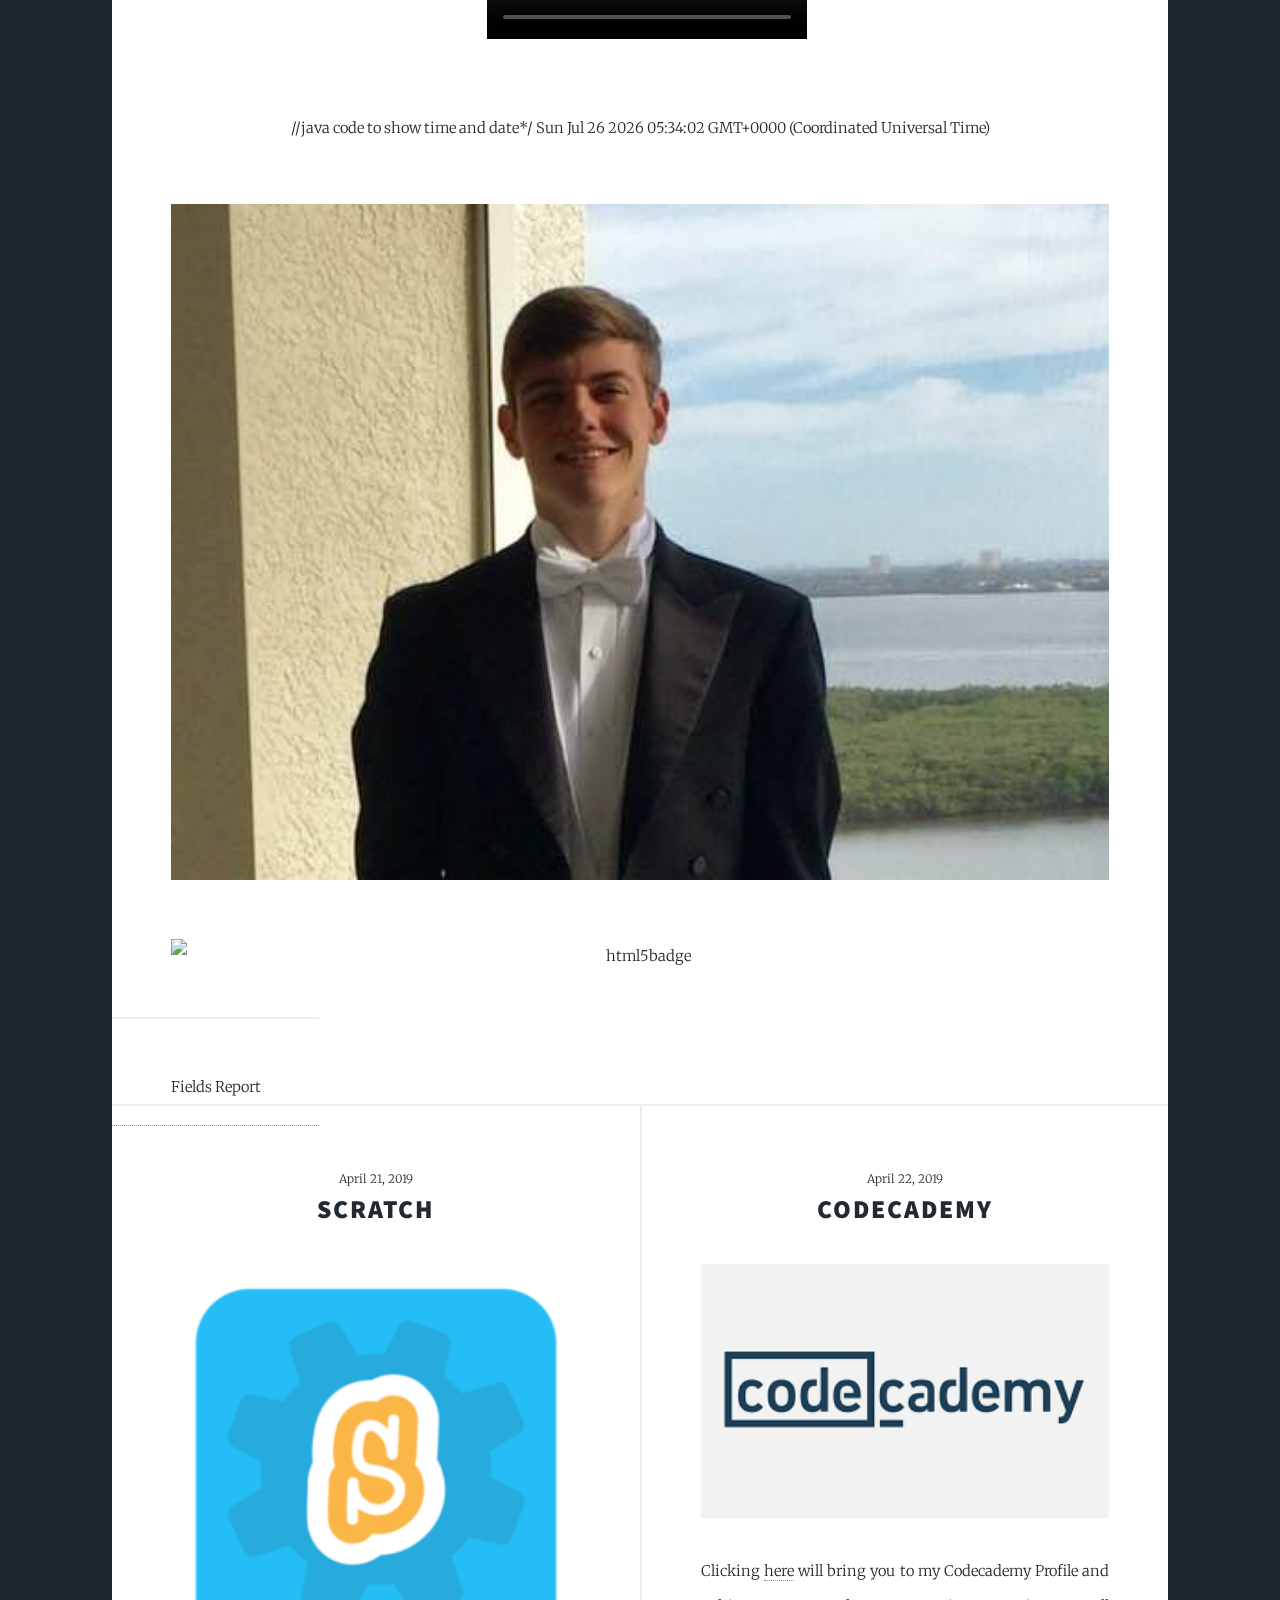
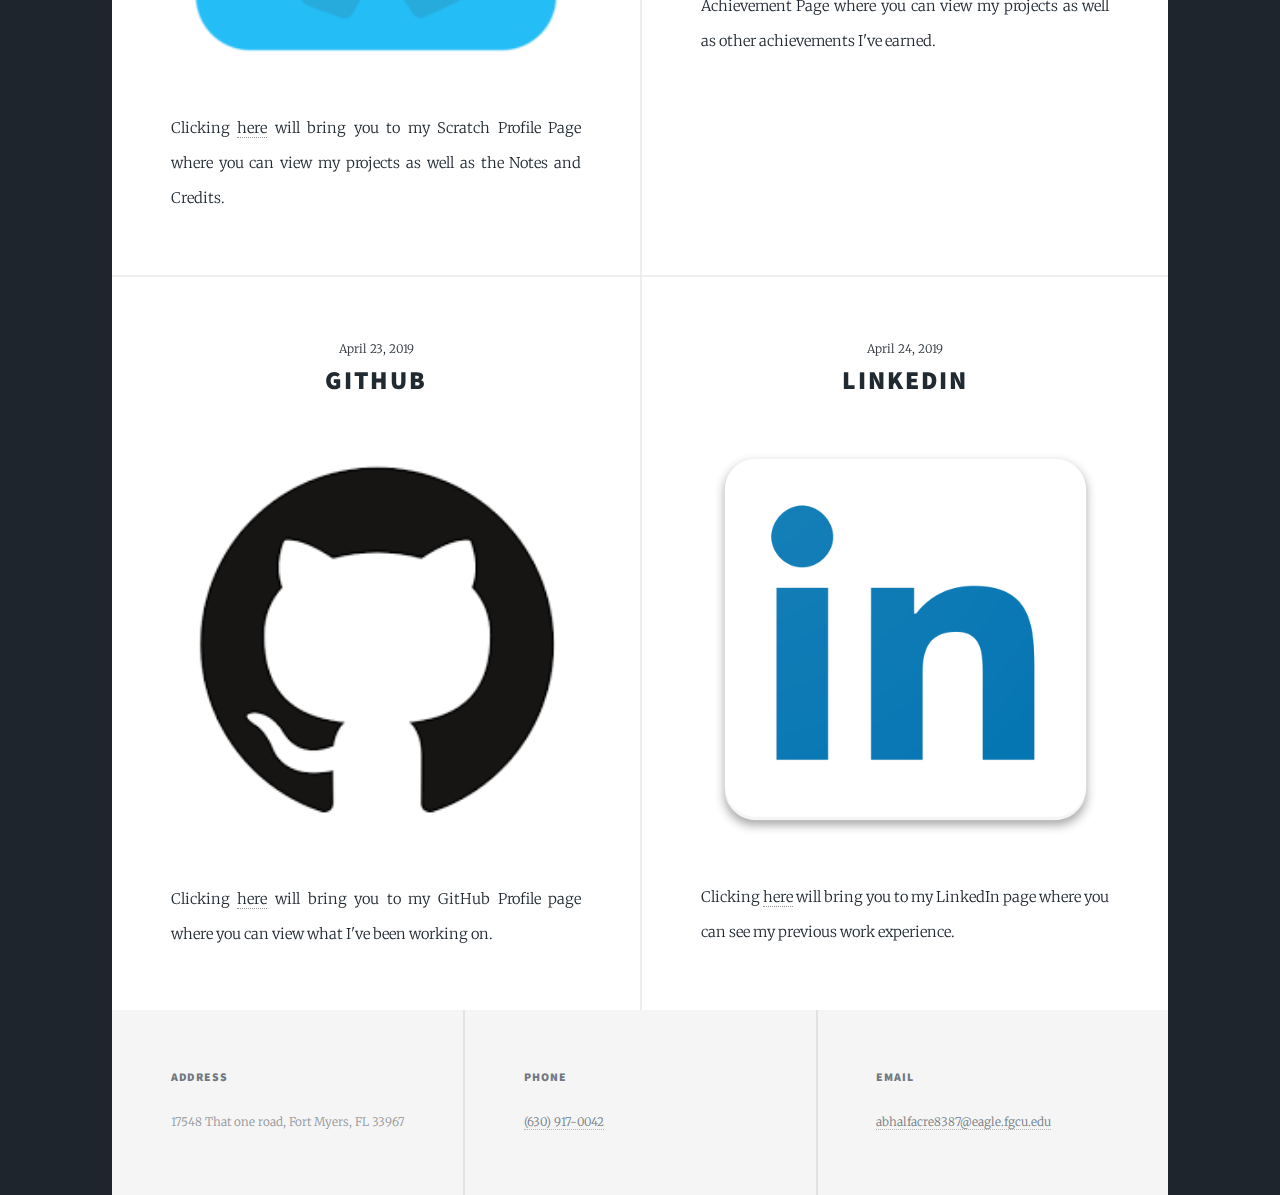
==== commit 69a2b69d: "Update index.html" ====
--- a/index.html
+++ b/index.html
@@ -34,8 +34,11 @@
 									<h2><a href="#">Who is Austin Halfacre?</a></h2>
 									<p>Hello, my name is Austin Halfacre and welcome to my student portfolio. I currently live right off the peaceful shores of Fort Myers Beach, Florida with my three roommates. I'm currently 21 years young and plan on graduating with the 2020 class. I have a beautiful pet turtle named Sheldon who loves to watch me design apps or play around with code. RIP Sheldon. Ever since I was two years old, I've been connected to computers one way or another. Since childhood, my dad has taught me the basics of coding and how to make simple applications. I furthered my knowledge by attempting to make a game when I was in highschool and now I'm pursing my BS in Computer Information Systems at Florida Gulf Coast University. Currently a junior, I spend most my time doing school work and working my normal part time job, but I also try my best to give back when I can. The classes I'm currently taking are listed down below.</p>
 									<ul>
+										<video width="320" height="240" controls>
+										<source src="car.mp4" type="video/mp4">
+										<source src="car.ogg" type="video/ogg">
 											
-											<audio mp3="https://www.dropbox.com/s/45i2ai2sox8ig6w/carsound.mp3?raw=1"></audio>
+										<audio mp3="https://www.dropbox.com/s/45i2ai2sox8ig6w/carsound.mp3?raw=1"></audio>
 										
 											<li>Into to computer science COP 1500</li>
 											<li>Database Concepts & Admin ISM 3212</li>
